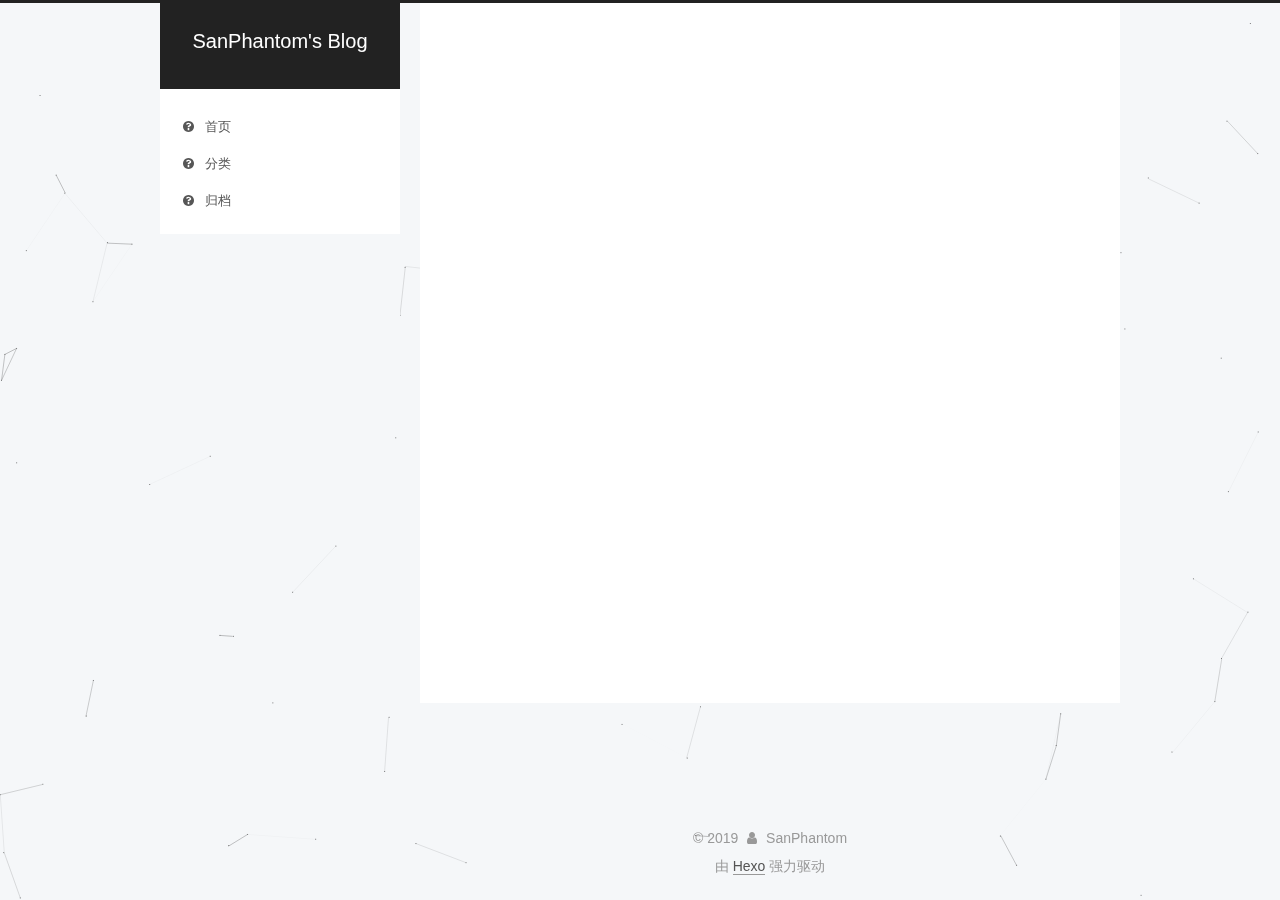
==== archives/index.html @ c60bb4b4 "Site updated: 2019-11-07 14:39:56" ====
<!DOCTYPE html>



  


<html class="theme-next pisces use-motion" lang="zh-Hans">
<head>
  <meta charset="UTF-8"/>
<meta http-equiv="X-UA-Compatible" content="IE=edge" />
<meta name="viewport" content="width=device-width, initial-scale=1, maximum-scale=1"/>
<meta name="theme-color" content="#222">









<meta http-equiv="Cache-Control" content="no-transform" />
<meta http-equiv="Cache-Control" content="no-siteapp" />
















  
  
  <link href="/lib/fancybox/source/jquery.fancybox.css?v=2.1.5" rel="stylesheet" type="text/css" />







<link href="/lib/font-awesome/css/font-awesome.min.css?v=4.6.2" rel="stylesheet" type="text/css" />

<link href="/css/main.css?v=5.1.4" rel="stylesheet" type="text/css" />


  <link rel="apple-touch-icon" sizes="180x180" href="/images/apple-touch-icon-next.png?v=5.1.4">


  <link rel="icon" type="image/png" sizes="32x32" href="/images/favicon-32x32-next.png?v=5.1.4">


  <link rel="icon" type="image/png" sizes="16x16" href="/images/favicon-16x16-next.png?v=5.1.4">


  <link rel="mask-icon" href="/images/logo.svg?v=5.1.4" color="#222">





  <meta name="keywords" content="Hexo, NexT" />










<meta property="og:type" content="website">
<meta property="og:title" content="SanPhantom&#39;s Blog">
<meta property="og:url" content="http:&#x2F;&#x2F;blog.sanphantom.cn&#x2F;archives&#x2F;index.html">
<meta property="og:site_name" content="SanPhantom&#39;s Blog">
<meta property="og:locale" content="zh-Hans">
<meta name="twitter:card" content="summary">



<script type="text/javascript" id="hexo.configurations">
  var NexT = window.NexT || {};
  var CONFIG = {
    root: '/',
    scheme: 'Pisces',
    version: '5.1.4',
    sidebar: {"position":"left","display":"post","offset":12,"b2t":false,"scrollpercent":false,"onmobile":false},
    fancybox: true,
    tabs: true,
    motion: {"enable":true,"async":false,"transition":{"post_block":"fadeIn","post_header":"slideDownIn","post_body":"slideDownIn","coll_header":"slideLeftIn","sidebar":"slideUpIn"}},
    duoshuo: {
      userId: '0',
      author: '博主'
    },
    algolia: {
      applicationID: '',
      apiKey: '',
      indexName: '',
      hits: {"per_page":10},
      labels: {"input_placeholder":"Search for Posts","hits_empty":"We didn't find any results for the search: ${query}","hits_stats":"${hits} results found in ${time} ms"}
    }
  };
</script>



  <link rel="canonical" href="http://blog.sanphantom.cn/archives/"/>





  <title>归档 | SanPhantom's Blog</title>
  








</head>

<body itemscope itemtype="http://schema.org/WebPage" lang="zh-Hans">

  
  
    
  

  <div class="container sidebar-position-left page-archive">
    <div class="headband"></div>

    <header id="header" class="header" itemscope itemtype="http://schema.org/WPHeader">
      <div class="header-inner"><div class="site-brand-wrapper">
  <div class="site-meta ">
    

    <div class="custom-logo-site-title">
      <a href="/"  class="brand" rel="start">
        <span class="logo-line-before"><i></i></span>
        <span class="site-title">SanPhantom's Blog</span>
        <span class="logo-line-after"><i></i></span>
      </a>
    </div>
      
        <p class="site-subtitle"></p>
      
  </div>

  <div class="site-nav-toggle">
    <button>
      <span class="btn-bar"></span>
      <span class="btn-bar"></span>
      <span class="btn-bar"></span>
    </button>
  </div>
</div>

<nav class="site-nav">
  

  
    <ul id="menu" class="menu">
      
        
        <li class="menu-item menu-item-home">
          <a href="/" rel="section">
            
              <i class="menu-item-icon fa fa-fw fa-question-circle"></i> <br />
            
            首页
          </a>
        </li>
      
        
        <li class="menu-item menu-item-categories">
          <a href="/categories/" rel="section">
            
              <i class="menu-item-icon fa fa-fw fa-question-circle"></i> <br />
            
            分类
          </a>
        </li>
      
        
        <li class="menu-item menu-item-archives">
          <a href="/archives/" rel="section">
            
              <i class="menu-item-icon fa fa-fw fa-question-circle"></i> <br />
            
            归档
          </a>
        </li>
      

      
    </ul>
  

  
</nav>



 </div>
    </header>

    <main id="main" class="main">
      <div class="main-inner">
        <div class="content-wrap">
          <div id="content" class="content">
            

  
  
  
  <div class="post-block archive">
    <div id="posts" class="posts-collapse">
      <span class="archive-move-on"></span>

      <span class="archive-page-counter">
        
        
        
          
        
        嗯..! 目前共计 1 篇日志。 继续努力。
      </span>

      

        
        
        

        
          
          <div class="collection-title">
            <h1 class="archive-year" id="archive-year-2019">2019</h1>
          </div>
        
        

        

  <article class="post post-type-normal" itemscope itemtype="http://schema.org/Article">
    <header class="post-header">

      <h2 class="post-title">
        
            <a class="post-title-link" href="/uncategorized/hello-world/" itemprop="url">
              
                <span itemprop="name">Hello World</span>
              
            </a>
        
      </h2>

      <div class="post-meta">
        <time class="post-time" itemprop="dateCreated"
              datetime="2019-11-07T14:22:54+08:00"
              content="2019-11-07" >
          11-07
        </time>
      </div>

    </header>
  </article>



      

    </div>
  </div>
  
  
  

  



          </div>
          


          

        </div>
        
          
  
  <div class="sidebar-toggle">
    <div class="sidebar-toggle-line-wrap">
      <span class="sidebar-toggle-line sidebar-toggle-line-first"></span>
      <span class="sidebar-toggle-line sidebar-toggle-line-middle"></span>
      <span class="sidebar-toggle-line sidebar-toggle-line-last"></span>
    </div>
  </div>

  <aside id="sidebar" class="sidebar">
    
    <div class="sidebar-inner">

      

      

      <section class="site-overview-wrap sidebar-panel sidebar-panel-active">
        <div class="site-overview">
          <div class="site-author motion-element" itemprop="author" itemscope itemtype="http://schema.org/Person">
            
              <p class="site-author-name" itemprop="name">SanPhantom</p>
              <p class="site-description motion-element" itemprop="description"></p>
          </div>

          <nav class="site-state motion-element">

            
              <div class="site-state-item site-state-posts">
              
                <a href="/archives/">
              
                  <span class="site-state-item-count">1</span>
                  <span class="site-state-item-name">日志</span>
                </a>
              </div>
            

            

            

          </nav>

          

          
            <div class="links-of-author motion-element">
                
                  <span class="links-of-author-item">
                    <a href="https://github.com/SanPhantom" target="_blank" title="GitHub">
                      
                        <i class="fa fa-fw fa-github"></i>GitHub</a>
                  </span>
                
            </div>
          

          
          

          
          

          

        </div>
      </section>

      

      

    </div>
  </aside>


        
      </div>
    </main>

    <footer id="footer" class="footer">
      <div class="footer-inner">
        <div class="copyright">&copy; <span itemprop="copyrightYear">2019</span>
  <span class="with-love">
    <i class="fa fa-user"></i>
  </span>
  <span class="author" itemprop="copyrightHolder">SanPhantom</span>

  
</div>


  <div class="powered-by">由 <a class="theme-link" target="_blank" href="https://hexo.io">Hexo</a> 强力驱动</div>








        







        
      </div>
    </footer>

    
      <div class="back-to-top">
        <i class="fa fa-arrow-up"></i>
        
      </div>
    

    

  </div>

  

<script type="text/javascript">
  if (Object.prototype.toString.call(window.Promise) !== '[object Function]') {
    window.Promise = null;
  }
</script>









  


  











  
  
    <script type="text/javascript" src="/lib/jquery/index.js?v=2.1.3"></script>
  

  
  
    <script type="text/javascript" src="/lib/fastclick/lib/fastclick.min.js?v=1.0.6"></script>
  

  
  
    <script type="text/javascript" src="/lib/jquery_lazyload/jquery.lazyload.js?v=1.9.7"></script>
  

  
  
    <script type="text/javascript" src="/lib/velocity/velocity.min.js?v=1.2.1"></script>
  

  
  
    <script type="text/javascript" src="/lib/velocity/velocity.ui.min.js?v=1.2.1"></script>
  

  
  
    <script type="text/javascript" src="/lib/fancybox/source/jquery.fancybox.pack.js?v=2.1.5"></script>
  

  
  
    <script type="text/javascript" src="/lib/canvas-nest/canvas-nest.min.js"></script>
  


  


  <script type="text/javascript" src="/js/src/utils.js?v=5.1.4"></script>

  <script type="text/javascript" src="/js/src/motion.js?v=5.1.4"></script>



  
  


  <script type="text/javascript" src="/js/src/affix.js?v=5.1.4"></script>

  <script type="text/javascript" src="/js/src/schemes/pisces.js?v=5.1.4"></script>



  

  


  <script type="text/javascript" src="/js/src/bootstrap.js?v=5.1.4"></script>



  


  

    
      <script id="dsq-count-scr" src="https://SP.disqus.com/count.js" async></script>
    

    

  




	





  






  
    <script type="text/javascript">
    (function(){
      var appid = 'cyuwxWO4S';
      var conf = 'prod_7a2a822abbf6bfb49efa281434db54b8';
      var width = window.innerWidth || document.documentElement.clientWidth;
      if (width < 960) {
      window.document.write('<script id="changyan_mobile_js" charset="utf-8" type="text/javascript" src="https://changyan.sohu.com/upload/mobile/wap-js/changyan_mobile.js?client_id=' + appid + '&conf=' + conf + '"><\/script>'); } else { var loadJs=function(d,a){var c=document.getElementsByTagName("head")[0]||document.head||document.documentElement;var b=document.createElement("script");b.setAttribute("type","text/javascript");b.setAttribute("charset","UTF-8");b.setAttribute("src",d);if(typeof a==="function"){if(window.attachEvent){b.onreadystatechange=function(){var e=b.readyState;if(e==="loaded"||e==="complete"){b.onreadystatechange=null;a()}}}else{b.onload=a}}c.appendChild(b)};loadJs("https://changyan.sohu.com/upload/changyan.js",function(){
        window.changyan.api.config({appid:appid,conf:conf})});
      }
    })();
    </script>
    <script type="text/javascript" src="https://assets.changyan.sohu.com/upload/plugins/plugins.count.js"></script>
  









  





  

  

  

  
  

  

  

  

</body>
</html>
---- css/main.css ----
/* normalize.css v3.0.2 | MIT License | git.io/normalize */
html {
  font-family: sans-serif; /* 1 */
  -ms-text-size-adjust: 100%; /* 2 */
  -webkit-text-size-adjust: 100%; /* 2 */
}
body {
  margin: 0;
}
article,
aside,
details,
figcaption,
figure,
footer,
header,
hgroup,
main,
menu,
nav,
section,
summary {
  display: block;
}
audio,
canvas,
progress,
video {
  display: inline-block; /* 1 */
  vertical-align: baseline; /* 2 */
}
audio:not([controls]) {
  display: none;
  height: 0;
}
[hidden],
template {
  display: none;
}
a {
  background-color: transparent;
}
a:active,
a:hover {
  outline: 0;
}
abbr[title] {
  border-bottom: 1px dotted;
}
b,
strong {
  font-weight: bold;
}
dfn {
  font-style: italic;
}
h1 {
  font-size: 2em;
  margin: 0.67em 0;
}
mark {
  background: #ff0;
  color: #000;
}
small {
  font-size: 80%;
}
sub,
sup {
  font-size: 75%;
  line-height: 0;
  position: relative;
  vertical-align: baseline;
}
sup {
  top: -0.5em;
}
sub {
  bottom: -0.25em;
}
img {
  border: 0;
}
svg:not(:root) {
  overflow: hidden;
}
figure {
  margin: 1em 40px;
}
hr {
  -moz-box-sizing: content-box;
  box-sizing: content-box;
  height: 0;
}
pre {
  overflow: auto;
}
code,
kbd,
pre,
samp {
  font-family: monospace, monospace;
  font-size: 1em;
}
button,
input,
optgroup,
select,
textarea {
  color: inherit; /* 1 */
  font: inherit; /* 2 */
  margin: 0; /* 3 */
}
button {
  overflow: visible;
}
button,
select {
  text-transform: none;
}
button,
html input[type="button"],
input[type="reset"],
input[type="submit"] {
  -webkit-appearance: button; /* 2 */
  cursor: pointer; /* 3 */
}
button[disabled],
html input[disabled] {
  cursor: default;
}
button::-moz-focus-inner,
input::-moz-focus-inner {
  border: 0;
  padding: 0;
}
input {
  line-height: normal;
}
input[type="checkbox"],
input[type="radio"] {
  box-sizing: border-box; /* 1 */
  padding: 0; /* 2 */
}
input[type="number"]::-webkit-inner-spin-button,
input[type="number"]::-webkit-outer-spin-button {
  height: auto;
}
input[type="search"] {
  -webkit-appearance: textfield; /* 1 */
  -moz-box-sizing: content-box;
  -webkit-box-sizing: content-box; /* 2 */
  box-sizing: content-box;
}
input[type="search"]::-webkit-search-cancel-button,
input[type="search"]::-webkit-search-decoration {
  -webkit-appearance: none;
}
fieldset {
  border: 1px solid #c0c0c0;
  margin: 0 2px;
  padding: 0.35em 0.625em 0.75em;
}
legend {
  border: 0; /* 1 */
  padding: 0; /* 2 */
}
textarea {
  overflow: auto;
}
optgroup {
  font-weight: bold;
}
table {
  border-collapse: collapse;
  border-spacing: 0;
}
td,
th {
  padding: 0;
}
::selection {
  background: #262a30;
  color: #fff;
}
body {
  position: relative;
  font-family: 'Lato', "PingFang SC", "Microsoft YaHei", sans-serif;
  font-size: 14px;
  line-height: 2;
  color: #555;
  background: #f5f7f9;
}
@media (max-width: 767px) {
  body {
    padding-right: 0 !important;
  }
}
@media (min-width: 768px) and (max-width: 991px) {
  body {
    padding-right: 0 !important;
  }
}
@media (min-width: 1600px) {
  body {
    font-size: 16px;
  }
}
h1,
h2,
h3,
h4,
h5,
h6 {
  margin: 0;
  padding: 0;
  font-weight: bold;
  line-height: 1.5;
  font-family: 'Lato', "PingFang SC", "Microsoft YaHei", sans-serif;
}
h2,
h3,
h4,
h5,
h6 {
  margin: 20px 0 15px;
}
h1 {
  font-size: 22px;
}
@media (max-width: 767px) {
  h1 {
    font-size: 18px;
  }
}
h2 {
  font-size: 20px;
}
@media (max-width: 767px) {
  h2 {
    font-size: 16px;
  }
}
h3 {
  font-size: 18px;
}
@media (max-width: 767px) {
  h3 {
    font-size: 14px;
  }
}
h4 {
  font-size: 16px;
}
@media (max-width: 767px) {
  h4 {
    font-size: 12px;
  }
}
h5 {
  font-size: 14px;
}
@media (max-width: 767px) {
  h5 {
    font-size: 10px;
  }
}
h6 {
  font-size: 12px;
}
@media (max-width: 767px) {
  h6 {
    font-size: 8px;
  }
}
p {
  margin: 0 0 20px 0;
}
a {
  color: #555;
  text-decoration: none;
  outline: none;
  border-bottom: 1px solid #999;
  word-wrap: break-word;
}
a:hover {
  color: #222;
  border-bottom-color: #222;
}
blockquote {
  margin: 0;
  padding: 0;
}
img {
  display: block;
  margin: auto;
  max-width: 100%;
  height: auto;
}
hr {
  margin: 40px 0;
  height: 3px;
  border: none;
  background-color: #ddd;
  background-image: repeating-linear-gradient(-45deg, #fff, #fff 4px, transparent 4px, transparent 8px);
}
blockquote {
  padding: 0 15px;
  color: #666;
  border-left: 4px solid #ddd;
}
blockquote cite::before {
  content: "-";
  padding: 0 5px;
}
dt {
  font-weight: 700;
}
dd {
  margin: 0;
  padding: 0;
}
kbd {
  border: 1px solid #ccc;
  border-radius: 0.2em;
  box-shadow: 0.1em 0.1em 0.2em rgba(0,0,0,0.1);
  background-color: #f9f9f9;
  font-family: inherit;
  background-image: -webkit-linear-gradient(top, #eee, #fff, #eee);
  padding: 0.1em 0.3em;
  white-space: nowrap;
}
.text-left {
  text-align: left;
}
.text-center {
  text-align: center;
}
.text-right {
  text-align: right;
}
.text-justify {
  text-align: justify;
}
.text-nowrap {
  white-space: nowrap;
}
.text-lowercase {
  text-transform: lowercase;
}
.text-uppercase {
  text-transform: uppercase;
}
.text-capitalize {
  text-transform: capitalize;
}
.center-block {
  display: block;
  margin-left: auto;
  margin-right: auto;
}
.clearfix:before,
.clearfix:after {
  content: " ";
  display: table;
}
.clearfix:after {
  clear: both;
}
.pullquote {
  width: 45%;
}
.pullquote.left {
  float: left;
  margin-left: 5px;
  margin-right: 10px;
}
.pullquote.right {
  float: right;
  margin-left: 10px;
  margin-right: 5px;
}
.affix.affix.affix {
  position: fixed;
}
.translation {
  margin-top: -20px;
  font-size: 14px;
  color: #999;
}
.scrollbar-measure {
  width: 100px;
  height: 100px;
  overflow: scroll;
  position: absolute;
  top: -9999px;
}
.use-motion .motion-element {
  opacity: 0;
}
table {
  margin: 20px 0;
  width: 100%;
  border-collapse: collapse;
  border-spacing: 0;
  border: 1px solid #ddd;
  font-size: 14px;
  table-layout: fixed;
  word-wrap: break-all;
}
table>tbody>tr:nth-of-type(odd) {
  background-color: #f9f9f9;
}
table>tbody>tr:hover {
  background-color: #f5f5f5;
}
caption,
th,
td {
  padding: 8px;
  text-align: left;
  vertical-align: middle;
  font-weight: normal;
}
th,
td {
  border-bottom: 3px solid #ddd;
  border-right: 1px solid #eee;
}
th {
  padding-bottom: 10px;
  font-weight: 700;
}
td {
  border-bottom-width: 1px;
}
html,
body {
  height: 100%;
}
.container {
  position: relative;
  min-height: 100%;
}
.header-inner {
  margin: 0 auto;
  padding: 100px 0 70px;
  width: 700px;
}
@media (min-width: 1600px) {
  .container .header-inner {
    width: 900px;
  }
}
.main {
  padding-bottom: 150px;
}
.main-inner {
  margin: 0 auto;
  width: 700px;
}
@media (min-width: 1600px) {
  .container .main-inner {
    width: 900px;
  }
}
.footer {
  position: absolute;
  left: 0;
  bottom: 0;
  width: 100%;
  min-height: 50px;
}
.footer-inner {
  box-sizing: border-box;
  margin: 20px auto;
  width: 700px;
}
@media (min-width: 1600px) {
  .container .footer-inner {
    width: 900px;
  }
}
pre,
.highlight {
  overflow: auto;
  margin: 20px 0;
  padding: 0;
  font-size: 13px;
  color: #4d4d4c;
  background: #f7f7f7;
  line-height: 1.6;
}
pre,
code {
  font-family: consolas, Menlo, "PingFang SC", "Microsoft YaHei", monospace;
}
code {
  padding: 2px 4px;
  word-wrap: break-word;
  color: #555;
  background: #eee;
  border-radius: 3px;
  font-size: 13px;
}
pre {
  padding: 10px;
}
pre code {
  padding: 0;
  color: #4d4d4c;
  background: none;
  text-shadow: none;
}
.highlight {
  border-radius: 1px;
}
.highlight pre {
  border: none;
  margin: 0;
  padding: 10px 0;
}
.highlight table {
  margin: 0;
  width: auto;
  border: none;
}
.highlight td {
  border: none;
  padding: 0;
}
.highlight figcaption {
  font-size: 1em;
  color: #4d4d4c;
  line-height: 1em;
  margin-bottom: 1em;
}
.highlight figcaption:before,
.highlight figcaption:after {
  content: " ";
  display: table;
}
.highlight figcaption:after {
  clear: both;
}
.highlight figcaption a {
  float: right;
  color: #4d4d4c;
}
.highlight figcaption a:hover {
  border-bottom-color: #4d4d4c;
}
.highlight .gutter pre {
  padding-left: 10px;
  padding-right: 10px;
  color: #869194;
  text-align: right;
  background-color: #eff2f3;
}
.highlight .code pre {
  width: 100%;
  padding-left: 10px;
  padding-right: 10px;
  background-color: #f7f7f7;
}
.highlight .line {
  height: 20px;
}
.gutter {
  -webkit-user-select: none;
  -moz-user-select: none;
  -ms-user-select: none;
  user-select: none;
}
.gist table {
  width: auto;
}
.gist table td {
  border: none;
}
pre .deletion {
  background: #fdd;
}
pre .addition {
  background: #dfd;
}
pre .meta {
  color: #8959a8;
}
pre .comment {
  color: #8e908c;
}
pre .variable,
pre .attribute,
pre .tag,
pre .regexp,
pre .ruby .constant,
pre .xml .tag .title,
pre .xml .pi,
pre .xml .doctype,
pre .html .doctype,
pre .css .id,
pre .css .class,
pre .css .pseudo {
  color: #c82829;
}
pre .number,
pre .preprocessor,
pre .built_in,
pre .literal,
pre .params,
pre .constant,
pre .command {
  color: #f5871f;
}
pre .ruby .class .title,
pre .css .rules .attribute,
pre .string,
pre .value,
pre .inheritance,
pre .header,
pre .ruby .symbol,
pre .xml .cdata,
pre .special,
pre .number,
pre .formula {
  color: #718c00;
}
pre .title,
pre .css .hexcolor {
  color: #3e999f;
}
pre .function,
pre .python .decorator,
pre .python .title,
pre .ruby .function .title,
pre .ruby .title .keyword,
pre .perl .sub,
pre .javascript .title,
pre .coffeescript .title {
  color: #4271ae;
}
pre .keyword,
pre .javascript .function {
  color: #8959a8;
}
.full-image.full-image.full-image.full-image {
  border: none;
  max-width: 100%;
  width: auto;
  margin: 20px auto 25px;
}
@media (min-width: 992px) {
  .full-image.full-image.full-image.full-image {
    max-width: none;
    width: 118%;
    margin: 0 -9%;
  }
}
.blockquote-center,
.page-home .post-type-quote blockquote,
.page-post-detail .post-type-quote blockquote {
  position: relative;
  margin: 40px 0;
  padding: 0;
  border-left: none;
  text-align: center;
}
.blockquote-center::before,
.page-home .post-type-quote blockquote::before,
.page-post-detail .post-type-quote blockquote::before,
.blockquote-center::after,
.page-home .post-type-quote blockquote::after,
.page-post-detail .post-type-quote blockquote::after {
  position: absolute;
  content: ' ';
  display: block;
  width: 100%;
  height: 24px;
  opacity: 0.2;
  background-repeat: no-repeat;
  background-position: 0 -6px;
  background-size: 22px 22px;
}
.blockquote-center::before,
.page-home .post-type-quote blockquote::before,
.page-post-detail .post-type-quote blockquote::before {
  top: -20px;
  background-image: url("../images/quote-l.svg");
  border-top: 1px solid #ccc;
}
.blockquote-center::after,
.page-home .post-type-quote blockquote::after,
.page-post-detail .post-type-quote blockquote::after {
  bottom: -20px;
  background-image: url("../images/quote-r.svg");
  border-bottom: 1px solid #ccc;
  background-position: 100% 8px;
}
.blockquote-center p,
.page-home .post-type-quote blockquote p,
.page-post-detail .post-type-quote blockquote p,
.blockquote-center div,
.page-home .post-type-quote blockquote div,
.page-post-detail .post-type-quote blockquote div {
  text-align: center;
}
.post .post-body .group-picture img {
  box-sizing: border-box;
  padding: 0 3px;
  border: none;
}
.post .group-picture-row {
  overflow: hidden;
  margin-top: 6px;
}
.post .group-picture-row:first-child {
  margin-top: 0;
}
.post .group-picture-column {
  float: left;
}
.page-post-detail .post-body .group-picture-column {
  float: none;
  margin-top: 10px;
  width: auto !important;
}
.page-post-detail .post-body .group-picture-column img {
  margin: 0 auto;
}
.page-archive .group-picture-container {
  overflow: hidden;
}
.page-archive .group-picture-row {
  float: left;
}
.page-archive .group-picture-row:first-child {
  margin-top: 6px;
}
.page-archive .group-picture-column {
  max-width: 150px;
  max-height: 150px;
}
.post-body .note {
  position: relative;
  padding: 15px;
  margin-bottom: 20px;
  border: 1px solid #eee;
  border-left-width: 5px;
  border-radius: 3px;
}
.post-body .note h2,
.post-body .note h3,
.post-body .note h4,
.post-body .note h5,
.post-body .note h6 {
  margin-top: 0;
  margin-bottom: 0;
  border-bottom: initial;
  padding-top: 0 !important;
}
.post-body .note p:first-child,
.post-body .note ul:first-child,
.post-body .note ol:first-child,
.post-body .note table:first-child,
.post-body .note pre:first-child,
.post-body .note blockquote:first-child {
  margin-top: 0;
}
.post-body .note p:last-child,
.post-body .note ul:last-child,
.post-body .note ol:last-child,
.post-body .note table:last-child,
.post-body .note pre:last-child,
.post-body .note blockquote:last-child {
  margin-bottom: 0;
}
.post-body .note.default {
  border-left-color: #777;
}
.post-body .note.default h2,
.post-body .note.default h3,
.post-body .note.default h4,
.post-body .note.default h5,
.post-body .note.default h6 {
  color: #777;
}
.post-body .note.primary {
  border-left-color: #6f42c1;
}
.post-body .note.primary h2,
.post-body .note.primary h3,
.post-body .note.primary h4,
.post-body .note.primary h5,
.post-body .note.primary h6 {
  color: #6f42c1;
}
.post-body .note.info {
  border-left-color: #428bca;
}
.post-body .note.info h2,
.post-body .note.info h3,
.post-body .note.info h4,
.post-body .note.info h5,
.post-body .note.info h6 {
  color: #428bca;
}
.post-body .note.success {
  border-left-color: #5cb85c;
}
.post-body .note.success h2,
.post-body .note.success h3,
.post-body .note.success h4,
.post-body .note.success h5,
.post-body .note.success h6 {
  color: #5cb85c;
}
.post-body .note.warning {
  border-left-color: #f0ad4e;
}
.post-body .note.warning h2,
.post-body .note.warning h3,
.post-body .note.warning h4,
.post-body .note.warning h5,
.post-body .note.warning h6 {
  color: #f0ad4e;
}
.post-body .note.danger {
  border-left-color: #d9534f;
}
.post-body .note.danger h2,
.post-body .note.danger h3,
.post-body .note.danger h4,
.post-body .note.danger h5,
.post-body .note.danger h6 {
  color: #d9534f;
}
.post-body .label {
  display: inline;
  padding: 0 2px;
  white-space: nowrap;
}
.post-body .label.default {
  background-color: #f0f0f0;
}
.post-body .label.primary {
  background-color: #efe6f7;
}
.post-body .label.info {
  background-color: #e5f2f8;
}
.post-body .label.success {
  background-color: #e7f4e9;
}
.post-body .label.warning {
  background-color: #fcf6e1;
}
.post-body .label.danger {
  background-color: #fae8eb;
}
.post-body .tabs {
  position: relative;
  display: block;
  margin-bottom: 20px;
  padding-top: 10px;
}
.post-body .tabs ul.nav-tabs {
  margin: 0;
  padding: 0;
  display: flex;
  margin-bottom: -1px;
}
@media (max-width: 413px) {
  .post-body .tabs ul.nav-tabs {
    display: block;
    margin-bottom: 5px;
  }
}
.post-body .tabs ul.nav-tabs li.tab {
  list-style-type: none !important;
  margin: 0 0.25em 0 0;
  border-top: 3px solid transparent;
  border-left: 1px solid transparent;
  border-right: 1px solid transparent;
}
@media (max-width: 413px) {
  .post-body .tabs ul.nav-tabs li.tab {
    margin: initial;
    border-top: 1px solid transparent;
    border-left: 3px solid transparent;
    border-right: 1px solid transparent;
    border-bottom: 1px solid transparent;
  }
}
.post-body .tabs ul.nav-tabs li.tab a {
  outline: 0;
  border-bottom: initial;
  display: block;
  line-height: 1.8em;
  padding: 0.25em 0.75em;
  transition-duration: 0.2s;
  transition-timing-function: ease-out;
  transition-delay: 0s;
}
.post-body .tabs ul.nav-tabs li.tab a i {
  width: 1.285714285714286em;
}
.post-body .tabs ul.nav-tabs li.tab.active {
  border-top: 3px solid #fc6423;
  border-left: 1px solid #ddd;
  border-right: 1px solid #ddd;
  background-color: #fff;
}
@media (max-width: 413px) {
  .post-body .tabs ul.nav-tabs li.tab.active {
    border-top: 1px solid #ddd;
    border-left: 3px solid #fc6423;
    border-right: 1px solid #ddd;
    border-bottom: 1px solid #ddd;
  }
}
.post-body .tabs ul.nav-tabs li.tab.active a {
  cursor: default;
  color: #555;
}
.post-body .tabs .tab-content {
  background-color: #fff;
}
.post-body .tabs .tab-content .tab-pane {
  border: 1px solid #ddd;
  padding: 20px 20px 0 20px;
}
.post-body .tabs .tab-content .tab-pane:not(.active) {
  display: none !important;
}
.post-body .tabs .tab-content .tab-pane.active {
  display: block !important;
}
.btn {
  display: inline-block;
  padding: 0 20px;
  font-size: 14px;
  color: #555;
  background: #fff;
  border: 2px solid #555;
  text-decoration: none;
  border-radius: 2px;
  transition-property: background-color;
  transition-duration: 0.2s;
  transition-timing-function: ease-in-out;
  transition-delay: 0s;
  line-height: 2;
}
.btn:hover {
  border-color: #222;
  color: #fff;
  background: #222;
}
.btn +.btn {
  margin: 0 0 8px 8px;
}
.btn .fa-fw {
  width: 1.285714285714286em;
  text-align: left;
}
.btn-bar {
  display: block;
  width: 22px;
  height: 2px;
  background: #555;
  border-radius: 1px;
}
.btn-bar+.btn-bar {
  margin-top: 4px;
}
.pagination {
  margin: 120px 0 40px;
  text-align: center;
  border-top: 1px solid #eee;
}
.page-number-basic,
.pagination .prev,
.pagination .next,
.pagination .page-number,
.pagination .space {
  display: inline-block;
  position: relative;
  top: -1px;
  margin: 0 10px;
  padding: 0 11px;
}
@media (max-width: 767px) {
  .page-number-basic,
  .pagination .prev,
  .pagination .next,
  .pagination .page-number,
  .pagination .space {
    margin: 0 5px;
  }
}
.pagination .prev,
.pagination .next,
.pagination .page-number {
  border-bottom: 0;
  border-top: 1px solid #eee;
  transition-property: border-color;
  transition-duration: 0.2s;
  transition-timing-function: ease-in-out;
  transition-delay: 0s;
}
.pagination .prev:hover,
.pagination .next:hover,
.pagination .page-number:hover {
  border-top-color: #222;
}
.pagination .space {
  padding: 0;
  margin: 0;
}
.pagination .prev {
  margin-left: 0;
}
.pagination .next {
  margin-right: 0;
}
.pagination .page-number.current {
  color: #fff;
  background: #ccc;
  border-top-color: #ccc;
}
@media (max-width: 767px) {
  .pagination {
    border-top: none;
  }
  .pagination .prev,
  .pagination .next,
  .pagination .page-number {
    margin-bottom: 10px;
    border-top: 0;
    border-bottom: 1px solid #eee;
    padding: 0 10px;
  }
  .pagination .prev:hover,
  .pagination .next:hover,
  .pagination .page-number:hover {
    border-bottom-color: #222;
  }
}
.comments {
  margin: 60px 20px 0;
}
.tag-cloud {
  text-align: center;
}
.tag-cloud a {
  display: inline-block;
  margin: 10px;
}
.back-to-top {
  box-sizing: border-box;
  position: fixed;
  bottom: -100px;
  right: 30px;
  z-index: 1050;
  padding: 0 6px;
  width: 24px;
  background: #222;
  font-size: 12px;
  opacity: 0.6;
  color: #fff;
  cursor: pointer;
  text-align: center;
  -webkit-transform: translateZ(0);
  transition-property: bottom;
  transition-duration: 0.2s;
  transition-timing-function: ease-in-out;
  transition-delay: 0s;
}
@media (min-width: 768px) and (max-width: 991px) {
  .back-to-top {
    display: none !important;
  }
}
@media (max-width: 767px) {
  .back-to-top {
    display: none !important;
  }
}
.back-to-top.back-to-top-on {
  bottom: 30px;
}
.header {
  background: transparent;
}
.header-inner {
  position: relative;
}
.headband {
  height: 3px;
  background: #222;
}
.site-meta {
  margin: 0;
  text-align: center;
}
@media (max-width: 767px) {
  .site-meta {
    text-align: center;
  }
}
.brand {
  position: relative;
  display: inline-block;
  padding: 0 40px;
  color: #fff;
  background: #222;
  border-bottom: none;
}
.brand:hover {
  color: #fff;
}
.logo {
  display: inline-block;
  margin-right: 5px;
  line-height: 36px;
  vertical-align: top;
}
.site-title {
  display: inline-block;
  vertical-align: top;
  line-height: 36px;
  font-size: 20px;
  font-weight: normal;
  font-family: 'Lato', "PingFang SC", "Microsoft YaHei", sans-serif;
}
.site-subtitle {
  margin-top: 10px;
  font-size: 13px;
  color: #ddd;
}
.use-motion .brand {
  opacity: 0;
}
.use-motion .logo,
.use-motion .site-title,
.use-motion .site-subtitle {
  opacity: 0;
  position: relative;
  top: -10px;
}
.site-nav-toggle {
  display: none;
  position: absolute;
  top: 10px;
  left: 10px;
}
@media (max-width: 767px) {
  .site-nav-toggle {
    display: block;
  }
}
.site-nav-toggle button {
  margin-top: 2px;
  padding: 9px 10px;
  background: transparent;
  border: none;
}
@media (max-width: 767px) {
  .site-nav {
    display: none;
    margin: 0 -10px;
    padding: 0 10px;
    clear: both;
    border-top: 1px solid #ddd;
  }
}
@media (min-width: 768px) and (max-width: 991px) {
  .site-nav {
    display: block !important;
  }
}
@media (min-width: 992px) {
  .site-nav {
    display: block !important;
  }
}
.menu {
  margin-top: 20px;
  padding-left: 0;
  text-align: center;
}
.menu .menu-item {
  display: inline-block;
  margin: 0 10px;
  list-style: none;
}
@media screen and (max-width: 767px) {
  .menu .menu-item {
    margin-top: 10px;
  }
}
.menu .menu-item a {
  display: block;
  font-size: 13px;
  line-height: inherit;
  border-bottom: 1px solid transparent;
  transition-property: border-color;
  transition-duration: 0.2s;
  transition-timing-function: ease-in-out;
  transition-delay: 0s;
}
.menu .menu-item a:hover,
.menu-item-active a {
  border-bottom-color: #222;
}
.menu .menu-item .fa {
  margin-right: 5px;
}
.use-motion .menu-item {
  opacity: 0;
}
.post-body {
  font-family: 'Lato', "PingFang SC", "Microsoft YaHei", sans-serif;
}
@media (max-width: 767px) {
  .post-body {
    word-break: break-word;
  }
}
.post-body .fancybox img {
  display: block !important;
  margin: 0 auto;
  cursor: pointer;
  cursor: zoom-in;
  cursor: -webkit-zoom-in;
}
.post-body .image-caption,
.post-body .figure .caption {
  margin: -20px auto 15px;
  text-align: center;
  font-size: 14px;
  color: #999;
  font-weight: bold;
  line-height: 1;
}
.post-sticky-flag {
  display: inline-block;
  font-size: 16px;
  -ms-transform: rotate(30deg);
  -webkit-transform: rotate(30deg);
  -moz-transform: rotate(30deg);
  -ms-transform: rotate(30deg);
  -o-transform: rotate(30deg);
  transform: rotate(30deg);
}
.use-motion .post-block,
.use-motion .pagination,
.use-motion .comments {
  opacity: 0;
}
.use-motion .post-header {
  opacity: 0;
}
.use-motion .post-body {
  opacity: 0;
}
.use-motion .collection-title {
  opacity: 0;
}
.posts-expand {
  padding-top: 40px;
}
@media (max-width: 767px) {
  .posts-expand {
    margin: 0 20px;
  }
  .post-body pre .gutter pre {
    padding-right: 10px;
  }
  .post-body .highlight {
    margin-left: 0px;
    margin-right: 0px;
    padding: 0;
  }
  .post-body .highlight .gutter pre {
    padding-right: 10px;
  }
}
@media (min-width: 992px) {
  .posts-expand .post-body {
    text-align: justify;
  }
}
.posts-expand .post-body h2,
.posts-expand .post-body h3,
.posts-expand .post-body h4,
.posts-expand .post-body h5,
.posts-expand .post-body h6 {
  padding-top: 10px;
}
.posts-expand .post-body h2 .header-anchor,
.posts-expand .post-body h3 .header-anchor,
.posts-expand .post-body h4 .header-anchor,
.posts-expand .post-body h5 .header-anchor,
.posts-expand .post-body h6 .header-anchor {
  float: right;
  margin-left: 10px;
  color: #ccc;
  border-bottom-style: none;
  visibility: hidden;
}
.posts-expand .post-body h2 .header-anchor:hover,
.posts-expand .post-body h3 .header-anchor:hover,
.posts-expand .post-body h4 .header-anchor:hover,
.posts-expand .post-body h5 .header-anchor:hover,
.posts-expand .post-body h6 .header-anchor:hover {
  color: inherit;
}
.posts-expand .post-body h2:hover .header-anchor,
.posts-expand .post-body h3:hover .header-anchor,
.posts-expand .post-body h4:hover .header-anchor,
.posts-expand .post-body h5:hover .header-anchor,
.posts-expand .post-body h6:hover .header-anchor {
  visibility: visible;
}
.posts-expand .post-body ul li {
  list-style: circle;
}
.posts-expand .post-body img {
  box-sizing: border-box;
  margin: auto;
  padding: 3px;
  border: 1px solid #ddd;
}
.posts-expand .post-body .fancybox img {
  margin: 0 auto 25px;
}
@media (max-width: 767px) {
  .posts-collapse {
    margin: 0 20px;
  }
  .posts-collapse .post-title,
  .posts-collapse .post-meta {
    display: block;
    width: auto;
    text-align: left;
  }
}
.posts-collapse {
  position: relative;
  z-index: 1010;
  margin-left: 55px;
}
.posts-collapse::after {
  content: " ";
  position: absolute;
  top: 20px;
  left: 0;
  margin-left: -2px;
  width: 4px;
  height: 100%;
  background: #f5f5f5;
  z-index: -1;
}
@media (max-width: 767px) {
  .posts-collapse {
    margin: 0 20px;
  }
}
.posts-collapse .collection-title {
  position: relative;
  margin: 60px 0;
}
.posts-collapse .collection-title h1,
.posts-collapse .collection-title h2 {
  margin-left: 20px;
}
.posts-collapse .collection-title small {
  color: #bbb;
  margin-left: 5px;
}
.posts-collapse .collection-title::before {
  content: " ";
  position: absolute;
  left: 0;
  top: 50%;
  margin-left: -4px;
  margin-top: -4px;
  width: 8px;
  height: 8px;
  background: #bbb;
  border-radius: 50%;
}
.posts-collapse .post {
  margin: 30px 0;
}
.posts-collapse .post-header {
  position: relative;
  transition-duration: 0.2s;
  transition-timing-function: ease-in-out;
  transition-delay: 0s;
  transition-property: border;
  border-bottom: 1px dashed #ccc;
}
.posts-collapse .post-header::before {
  content: " ";
  position: absolute;
  left: 0;
  top: 12px;
  width: 6px;
  height: 6px;
  margin-left: -4px;
  background: #bbb;
  border-radius: 50%;
  border: 1px solid #fff;
  transition-duration: 0.2s;
  transition-timing-function: ease-in-out;
  transition-delay: 0s;
  transition-property: background;
}
.posts-collapse .post-header:hover {
  border-bottom-color: #666;
}
.posts-collapse .post-header:hover::before {
  background: #222;
}
.posts-collapse .post-meta {
  position: absolute;
  font-size: 12px;
  left: 20px;
  top: 5px;
}
.posts-collapse .post-comments-count {
  display: none;
}
.posts-collapse .post-title {
  margin-left: 60px;
  font-size: 16px;
  font-weight: normal;
  line-height: inherit;
}
.posts-collapse .post-title::after {
  margin-left: 3px;
  opacity: 0.6;
}
.posts-collapse .post-title a {
  color: #666;
  border-bottom: none;
}
.page-home .post-type-quote .post-header,
.page-post-detail .post-type-quote .post-header,
.page-home .post-type-quote .post-tags,
.page-post-detail .post-type-quote .post-tags {
  display: none;
}
.posts-expand .post-title {
  text-align: center;
  word-break: break-word;
  font-weight: 400;
}
.posts-expand .post-title-link {
  display: inline-block;
  position: relative;
  color: #555;
  border-bottom: none;
  line-height: 1.2;
  vertical-align: top;
}
.posts-expand .post-title-link::before {
  content: "";
  position: absolute;
  width: 100%;
  height: 2px;
  bottom: 0;
  left: 0;
  background-color: #000;
  visibility: hidden;
  -webkit-transform: scaleX(0);
  -moz-transform: scaleX(0);
  -ms-transform: scaleX(0);
  -o-transform: scaleX(0);
  transform: scaleX(0);
  transition-duration: 0.2s;
  transition-timing-function: ease-in-out;
  transition-delay: 0s;
}
.posts-expand .post-title-link:hover::before {
  visibility: visible;
  -webkit-transform: scaleX(1);
  -moz-transform: scaleX(1);
  -ms-transform: scaleX(1);
  -o-transform: scaleX(1);
  transform: scaleX(1);
}
.posts-expand .post-title-link .fa {
  font-size: 16px;
}
.posts-expand .post-meta {
  margin: 3px 0 60px 0;
  color: #999;
  font-family: 'Lato', "PingFang SC", "Microsoft YaHei", sans-serif;
  font-size: 12px;
  text-align: center;
}
.posts-expand .post-meta .post-category-list {
  display: inline-block;
  margin: 0;
  padding: 3px;
}
.posts-expand .post-meta .post-category-list-link {
  color: #999;
}
.posts-expand .post-meta .post-description {
  font-size: 14px;
  margin-top: 2px;
}
.post-meta-divider {
  margin: 0 0.5em;
}
.post-meta-item-icon {
  margin-right: 3px;
}
@media (min-width: 768px) and (max-width: 991px) {
  .post-meta-item-icon {
    display: inline-block;
  }
}
@media (max-width: 767px) {
  .post-meta-item-icon {
    display: inline-block;
  }
}
@media (min-width: 768px) and (max-width: 991px) {
  .post-meta-item-text {
    display: none;
  }
}
@media (max-width: 767px) {
  .post-meta-item-text {
    display: none;
  }
}
@media (max-width: 767px) {
  .posts-expand .post-comments-count {
    display: none;
  }
}
.post-button {
  margin-top: 40px;
}
.posts-expand .post-tags {
  margin-top: 40px;
  text-align: center;
}
.posts-expand .post-tags a {
  display: inline-block;
  margin-right: 10px;
  font-size: 13px;
}
.post-nav {
  display: table;
  margin-top: 15px;
  width: 100%;
  border-top: 1px solid #eee;
}
.post-nav-divider {
  display: table-cell;
  width: 10%;
}
.post-nav-item {
  display: table-cell;
  padding: 10px 0 0 0;
  width: 45%;
  vertical-align: top;
}
.post-nav-item a {
  position: relative;
  display: block;
  line-height: 25px;
  font-size: 14px;
  color: #555;
  border-bottom: none;
}
.post-nav-item a:hover {
  color: #222;
  border-bottom: none;
}
.post-nav-item a:active {
  top: 2px;
}
.post-nav-item .fa {
  position: absolute;
  top: 8px;
  left: 0;
  font-size: 12px;
}
.post-nav-next a {
  padding-left: 15px;
}
.post-nav-prev {
  text-align: right;
}
.post-nav-prev a {
  padding-right: 15px;
}
.post-nav-prev .fa {
  right: 0;
  left: auto;
}
.posts-expand .post-eof {
  display: block;
  margin: 80px auto 60px;
  width: 8%;
  height: 1px;
  background: #ccc;
  text-align: center;
}
.post:last-child .post-eof.post-eof.post-eof {
  display: none;
}
.post-gallery {
  display: table;
  table-layout: fixed;
  width: 100%;
  border-collapse: separate;
}
.post-gallery-row {
  display: table-row;
}
.post-gallery .post-gallery-img {
  display: table-cell;
  text-align: center;
  vertical-align: middle;
  border: none;
}
.post-gallery .post-gallery-img img {
  max-width: 100%;
  max-height: 100%;
  border: none;
}
.fancybox-close,
.fancybox-close:hover {
  border: none;
}
.rtl.post-body p,
.rtl.post-body a,
.rtl.post-body h1,
.rtl.post-body h2,
.rtl.post-body h3,
.rtl.post-body h4,
.rtl.post-body h5,
.rtl.post-body h6,
.rtl.post-body li,
.rtl.post-body ul,
.rtl.post-body ol {
  direction: rtl;
  font-family: UKIJ Ekran;
}
.rtl.post-title {
  font-family: UKIJ Ekran;
}
.sidebar {
  position: fixed;
  right: 0;
  top: 0;
  bottom: 0;
  width: 0;
  z-index: 1040;
  box-shadow: inset 0 2px 6px #000;
  background: #222;
  -webkit-transform: translateZ(0);
}
.sidebar a {
  color: #999;
  border-bottom-color: #555;
}
.sidebar a:hover {
  color: #eee;
}
@media (min-width: 768px) and (max-width: 991px) {
  .sidebar {
    display: none !important;
  }
}
@media (max-width: 767px) {
  .sidebar {
    display: none !important;
  }
}
.sidebar-inner {
  position: relative;
  padding: 20px 10px;
  color: #999;
  text-align: center;
}
.site-overview-wrap {
  overflow: hidden;
}
.site-overview {
  overflow-y: auto;
  overflow-x: hidden;
}
.sidebar-toggle {
  position: fixed;
  right: 30px;
  bottom: 45px;
  width: 14px;
  height: 14px;
  padding: 5px;
  background: #222;
  line-height: 0;
  z-index: 1050;
  cursor: pointer;
  -webkit-transform: translateZ(0);
}
@media (min-width: 768px) and (max-width: 991px) {
  .sidebar-toggle {
    display: none !important;
  }
}
@media (max-width: 767px) {
  .sidebar-toggle {
    display: none !important;
  }
}
.sidebar-toggle-line {
  position: relative;
  display: inline-block;
  vertical-align: top;
  height: 2px;
  width: 100%;
  background: #fff;
  margin-top: 3px;
}
.sidebar-toggle-line:first-child {
  margin-top: 0;
}
.site-author-image {
  display: block;
  margin: 0 auto;
  padding: 2px;
  max-width: 120px;
  height: auto;
  border: 1px solid #eee;
}
.site-author-name {
  margin: 0;
  text-align: center;
  color: #222;
  font-weight: 600;
}
.site-description {
  margin-top: 0;
  text-align: center;
  font-size: 13px;
  color: #999;
}
.site-state {
  overflow: hidden;
  line-height: 1.4;
  white-space: nowrap;
  text-align: center;
}
.site-state-item {
  display: inline-block;
  padding: 0 15px;
  border-left: 1px solid #eee;
}
.site-state-item:first-child {
  border-left: none;
}
.site-state-item a {
  border-bottom: none;
}
.site-state-item-count {
  display: block;
  text-align: center;
  color: inherit;
  font-weight: 600;
  font-size: 16px;
}
.site-state-item-name {
  font-size: 13px;
  color: #999;
}
.feed-link {
  margin-top: 20px;
}
.feed-link a {
  display: inline-block;
  padding: 0 15px;
  color: #fc6423;
  border: 1px solid #fc6423;
  border-radius: 4px;
}
.feed-link a i {
  color: #fc6423;
  font-size: 14px;
}
.feed-link a:hover {
  color: #fff;
  background: #fc6423;
}
.feed-link a:hover i {
  color: #fff;
}
.links-of-author {
  margin-top: 20px;
}
.links-of-author a {
  display: inline-block;
  vertical-align: middle;
  margin-right: 10px;
  margin-bottom: 10px;
  border-bottom-color: #555;
  font-size: 13px;
}
.links-of-author a:before {
  display: inline-block;
  vertical-align: middle;
  margin-right: 3px;
  content: " ";
  width: 4px;
  height: 4px;
  border-radius: 50%;
  background: #ff05c8;
}
.links-of-blogroll {
  font-size: 13px;
}
.links-of-blogroll-title {
  margin-top: 20px;
  font-size: 14px;
  font-weight: 600;
}
.links-of-blogroll-list {
  margin: 0;
  padding: 0;
  list-style: none;
}
.links-of-blogroll-item {
  padding: 2px 10px;
}
.links-of-blogroll-item a {
  max-width: 280px;
  box-sizing: border-box;
  display: inline-block;
  overflow: hidden;
  white-space: nowrap;
  text-overflow: ellipsis;
}
.sidebar-nav {
  margin: 0 0 20px;
  padding-left: 0;
}
.sidebar-nav li {
  display: inline-block;
  cursor: pointer;
  border-bottom: 1px solid transparent;
  font-size: 14px;
  color: #555;
}
.sidebar-nav li:hover {
  color: #fc6423;
}
.page-post-detail .sidebar-nav-toc {
  padding: 0 5px;
}
.page-post-detail .sidebar-nav-overview {
  margin-left: 10px;
}
.sidebar-nav .sidebar-nav-active {
  color: #fc6423;
  border-bottom-color: #fc6423;
}
.sidebar-nav .sidebar-nav-active:hover {
  color: #fc6423;
}
.sidebar-panel {
  display: none;
}
.sidebar-panel-active {
  display: block;
}
.post-toc-empty {
  font-size: 14px;
  color: #666;
}
.post-toc-wrap {
  overflow: hidden;
}
.post-toc {
  overflow: auto;
}
.post-toc ol {
  margin: 0;
  padding: 0 2px 5px 10px;
  text-align: left;
  list-style: none;
  font-size: 14px;
}
.post-toc ol > ol {
  padding-left: 0;
}
.post-toc ol a {
  transition-duration: 0.2s;
  transition-timing-function: ease-in-out;
  transition-delay: 0s;
  transition-property: all;
  color: #666;
  border-bottom-color: #ccc;
}
.post-toc ol a:hover {
  color: #000;
  border-bottom-color: #000;
}
.post-toc .nav-item {
  overflow: hidden;
  text-overflow: ellipsis;
  text-align: justify;
  white-space: nowrap;
  line-height: 1.8;
}
.post-toc .nav .nav-child {
  display: none;
}
.post-toc .nav .active > .nav-child {
  display: block;
}
.post-toc .nav .active-current > .nav-child {
  display: block;
}
.post-toc .nav .active-current > .nav-child > .nav-item {
  display: block;
}
.post-toc .nav .active > a {
  color: #fc6423;
  border-bottom-color: #fc6423;
}
.post-toc .nav .active-current > a {
  color: #fc6423;
}
.post-toc .nav .active-current > a:hover {
  color: #fc6423;
}
.footer {
  font-size: 14px;
  color: #999;
}
.footer img {
  border: none;
}
.footer-inner {
  text-align: center;
}
.with-love {
  display: inline-block;
  margin: 0 5px;
}
.powered-by,
.theme-info {
  display: inline-block;
}
.cc-license {
  margin-top: 10px;
  text-align: center;
}
.cc-license .cc-opacity {
  opacity: 0.7;
  border-bottom: none;
}
.cc-license .cc-opacity:hover {
  opacity: 0.9;
}
.cc-license img {
  display: inline-block;
}
.theme-next #ds-thread #ds-reset {
  color: #555;
}
.theme-next #ds-thread #ds-reset .ds-replybox {
  margin-bottom: 30px;
}
.theme-next #ds-thread #ds-reset .ds-replybox .ds-avatar,
.theme-next #ds-reset .ds-avatar img {
  box-shadow: none;
}
.theme-next #ds-thread #ds-reset .ds-textarea-wrapper {
  border-color: #c7d4e1;
  background: none;
  border-top-right-radius: 3px;
  border-top-left-radius: 3px;
}
.theme-next #ds-thread #ds-reset .ds-textarea-wrapper textarea {
  height: 60px;
}
.theme-next #ds-reset .ds-rounded-top {
  border-radius: 0;
}
.theme-next #ds-thread #ds-reset .ds-post-toolbar {
  box-sizing: border-box;
  border: 1px solid #c7d4e1;
  background: #f6f8fa;
}
.theme-next #ds-thread #ds-reset .ds-post-options {
  height: 40px;
  border: none;
  background: none;
}
.theme-next #ds-thread #ds-reset .ds-toolbar-buttons {
  top: 11px;
}
.theme-next #ds-thread #ds-reset .ds-sync {
  top: 5px;
}
.theme-next #ds-thread #ds-reset .ds-post-button {
  top: 4px;
  right: 5px;
  width: 90px;
  height: 30px;
  border: 1px solid #c5ced7;
  border-radius: 3px;
  background-image: linear-gradient(#fbfbfc, #f5f7f9);
  color: #60676d;
}
.theme-next #ds-thread #ds-reset .ds-post-button:hover {
  background-position: 0 -30px;
  color: #60676d;
}
.theme-next #ds-thread #ds-reset .ds-comments-info {
  padding: 10px 0;
}
.theme-next #ds-thread #ds-reset .ds-sort {
  display: none;
}
.theme-next #ds-thread #ds-reset li.ds-tab a.ds-current {
  border: none;
  background: #f6f8fa;
  color: #60676d;
}
.theme-next #ds-thread #ds-reset li.ds-tab a.ds-current:hover {
  background-color: #e9f0f7;
  color: #60676d;
}
.theme-next #ds-thread #ds-reset li.ds-tab a {
  border-radius: 2px;
  padding: 5px;
}
.theme-next #ds-thread #ds-reset .ds-login-buttons p {
  color: #999;
  line-height: 36px;
}
.theme-next #ds-thread #ds-reset .ds-login-buttons .ds-service-list li {
  height: 28px;
}
.theme-next #ds-thread #ds-reset .ds-service-list a {
  background: none;
  padding: 5px;
  border: 1px solid;
  border-radius: 3px;
  text-align: center;
}
.theme-next #ds-thread #ds-reset .ds-service-list a:hover {
  color: #fff;
  background: #666;
}
.theme-next #ds-thread #ds-reset .ds-service-list .ds-weibo {
  color: #fc9b00;
  border-color: #fc9b00;
}
.theme-next #ds-thread #ds-reset .ds-service-list .ds-weibo:hover {
  background: #fc9b00;
}
.theme-next #ds-thread #ds-reset .ds-service-list .ds-qq {
  color: #60a3ec;
  border-color: #60a3ec;
}
.theme-next #ds-thread #ds-reset .ds-service-list .ds-qq:hover {
  background: #60a3ec;
}
.theme-next #ds-thread #ds-reset .ds-service-list .ds-renren {
  color: #2e7ac4;
  border-color: #2e7ac4;
}
.theme-next #ds-thread #ds-reset .ds-service-list .ds-renren:hover {
  background: #2e7ac4;
}
.theme-next #ds-thread #ds-reset .ds-service-list .ds-douban {
  color: #37994c;
  border-color: #37994c;
}
.theme-next #ds-thread #ds-reset .ds-service-list .ds-douban:hover {
  background: #37994c;
}
.theme-next #ds-thread #ds-reset .ds-service-list .ds-kaixin {
  color: #fef20d;
  border-color: #fef20d;
}
.theme-next #ds-thread #ds-reset .ds-service-list .ds-kaixin:hover {
  background: #fef20d;
}
.theme-next #ds-thread #ds-reset .ds-service-list .ds-netease {
  color: #f00;
  border-color: #f00;
}
.theme-next #ds-thread #ds-reset .ds-service-list .ds-netease:hover {
  background: #f00;
}
.theme-next #ds-thread #ds-reset .ds-service-list .ds-sohu {
  color: #ffcb05;
  border-color: #ffcb05;
}
.theme-next #ds-thread #ds-reset .ds-service-list .ds-sohu:hover {
  background: #ffcb05;
}
.theme-next #ds-thread #ds-reset .ds-service-list .ds-baidu {
  color: #2831e0;
  border-color: #2831e0;
}
.theme-next #ds-thread #ds-reset .ds-service-list .ds-baidu:hover {
  background: #2831e0;
}
.theme-next #ds-thread #ds-reset .ds-service-list .ds-google {
  color: #166bec;
  border-color: #166bec;
}
.theme-next #ds-thread #ds-reset .ds-service-list .ds-google:hover {
  background: #166bec;
}
.theme-next #ds-thread #ds-reset .ds-service-list .ds-weixin {
  color: #00ce0d;
  border-color: #00ce0d;
}
.theme-next #ds-thread #ds-reset .ds-service-list .ds-weixin:hover {
  background: #00ce0d;
}
.theme-next #ds-thread #ds-reset .ds-service-list .ds-more-services {
  border: none;
}
.theme-next #ds-thread #ds-reset .ds-service-list .ds-more-services:hover {
  background: none;
}
.theme-next #ds-reset .duoshuo-ua-admin {
  display: inline-block;
  color: #f00;
}
.theme-next #ds-reset .duoshuo-ua-platform,
.theme-next #ds-reset .duoshuo-ua-browser {
  color: #ccc;
}
.theme-next #ds-reset .duoshuo-ua-platform .fa,
.theme-next #ds-reset .duoshuo-ua-browser .fa {
  display: inline-block;
  margin-right: 3px;
}
.theme-next #ds-reset .duoshuo-ua-separator {
  display: inline-block;
  margin-left: 5px;
}
.theme-next .this_ua {
  background-color: #ccc !important;
  border-radius: 4px;
  padding: 0 5px !important;
  margin: 1px 1px !important;
  border: 1px solid #bbb !important;
  color: #fff;
  display: inline-block !important;
}
.theme-next .this_ua.admin {
  background-color: #d9534f !important;
  border-color: #d9534f !important;
}
.theme-next .this_ua.platform.iOS,
.theme-next .this_ua.platform.Mac,
.theme-next .this_ua.platform.Windows {
  background-color: #39b3d7 !important;
  border-color: #46b8da !important;
}
.theme-next .this_ua.platform.Linux {
  background-color: #3a3a3a !important;
  border-color: #1f1f1f !important;
}
.theme-next .this_ua.platform.Android {
  background-color: #00c47d !important;
  border-color: #01b171 !important;
}
.theme-next .this_ua.browser.Mobile,
.theme-next .this_ua.browser.Chrome {
  background-color: #5cb85c !important;
  border-color: #4cae4c !important;
}
.theme-next .this_ua.browser.Firefox {
  background-color: #f0ad4e !important;
  border-color: #eea236 !important;
}
.theme-next .this_ua.browser.Maxthon,
.theme-next .this_ua.browser.IE {
  background-color: #428bca !important;
  border-color: #357ebd !important;
}
.theme-next .this_ua.browser.baidu,
.theme-next .this_ua.browser.UCBrowser,
.theme-next .this_ua.browser.Opera {
  background-color: #d9534f !important;
  border-color: #d43f3a !important;
}
.theme-next .this_ua.browser.Android,
.theme-next .this_ua.browser.QQBrowser {
  background-color: #78ace9 !important;
  border-color: #4cae4c !important;
}
.post-spread {
  margin-top: 20px;
  text-align: center;
}
.jiathis_style {
  display: inline-block;
}
.jiathis_style a {
  border: none;
}
.fa {
  font-family: FontAwesome !important;
}
.post-spread {
  margin-top: 20px;
  text-align: center;
}
.bdshare-slide-button-box a {
  border: none;
}
.bdsharebuttonbox {
  display: inline-block;
}
.bdsharebuttonbox a {
  border: none;
}
.local-search-pop-overlay {
  position: fixed;
  width: 100%;
  height: 100%;
  top: 0;
  left: 0;
  z-index: 2080;
  background-color: rgba(0,0,0,0.3);
}
.local-search-popup {
  display: none;
  position: fixed;
  top: 10%;
  left: 50%;
  margin-left: -350px;
  width: 700px;
  height: 80%;
  padding: 0;
  background: #fff;
  color: #333;
  z-index: 9999;
  border-radius: 5px;
}
@media (max-width: 767px) {
  .local-search-popup {
    padding: 0;
    top: 0;
    left: 0;
    margin: 0;
    width: 100%;
    height: 100%;
    border-radius: 0;
  }
}
.local-search-popup ul.search-result-list {
  padding: 0;
  margin: 0 5px;
}
.local-search-popup p.search-result {
  border-bottom: 1px dashed #ccc;
  padding: 5px 0;
}
.local-search-popup a.search-result-title {
  font-weight: bold;
  font-size: 16px;
}
.local-search-popup .search-keyword {
  border-bottom: 1px dashed #f00;
  font-weight: bold;
  color: #f00;
}
.local-search-popup .local-search-header {
  padding: 5px;
  height: 36px;
  background: #f5f5f5;
  border-top-left-radius: 5px;
  border-top-right-radius: 5px;
}
.local-search-popup #local-search-result {
  overflow: auto;
  position: relative;
  padding: 5px 25px;
  height: calc(100% - 55px);
}
.local-search-popup .local-search-input-wrapper {
  display: inline-block;
  width: calc(100% - 90px);
  height: 36px;
  line-height: 36px;
  padding: 0 5px;
}
.local-search-popup .local-search-input-wrapper input {
  padding: 8px 0;
  height: 20px;
  display: block;
  width: 100%;
  outline: none;
  border: none;
  background: transparent;
  vertical-align: middle;
}
.local-search-popup .search-icon,
.local-search-popup .popup-btn-close {
  display: inline-block;
  font-size: 18px;
  color: #999;
  height: 36px;
  width: 18px;
  padding-left: 10px;
  padding-right: 10px;
}
.local-search-popup .search-icon {
  float: left;
}
.local-search-popup .popup-btn-close {
  border-left: 1px solid #eee;
  float: right;
  cursor: pointer;
}
.local-search-popup #no-result {
  position: absolute;
  left: 50%;
  top: 50%;
  -webkit-transform: translate(-50%, -50%);
  -webkit-transform: translate(-50%, -50%);
  -moz-transform: translate(-50%, -50%);
  -ms-transform: translate(-50%, -50%);
  -o-transform: translate(-50%, -50%);
  transform: translate(-50%, -50%);
  color: #ccc;
}
@media (min-width: 768px) and (max-width: 991px) {
  .busuanzi-count {
    width: auto;
  }
}
@media (max-width: 767px) {
  .busuanzi-count {
    width: auto;
  }
}
.site-uv,
.site-pv,
.page-pv {
  display: inline-block;
}
.site-uv .busuanzi-value,
.site-pv .busuanzi-value,
.page-pv .busuanzi-value {
  margin: 0 5px;
}
.site-uv {
  margin-right: 10px;
}
.site-uv::after {
  content: "|";
  padding-left: 10px;
}
.page-archive .archive-page-counter {
  position: relative;
  top: 3px;
  left: 20px;
}
@media (max-width: 767px) {
  .page-archive .archive-page-counter {
    top: 5px;
  }
}
.page-archive .posts-collapse .archive-move-on {
  position: absolute;
  top: 11px;
  left: 0;
  margin-left: -6px;
  width: 10px;
  height: 10px;
  opacity: 0.5;
  background: #555;
  border: 1px solid #fff;
  border-radius: 50%;
}
.category-all-page .category-all-title {
  text-align: center;
}
.category-all-page .category-all {
  margin-top: 20px;
}
.category-all-page .category-list {
  margin: 0;
  padding: 0;
  list-style: none;
}
.category-all-page .category-list-item {
  margin: 5px 10px;
}
.category-all-page .category-list-count {
  color: #bbb;
}
.category-all-page .category-list-count:before {
  display: inline;
  content: " (";
}
.category-all-page .category-list-count:after {
  display: inline;
  content: ") ";
}
.category-all-page .category-list-child {
  padding-left: 10px;
}
#schedule ul#event-list {
  padding-left: 30px;
}
#schedule ul#event-list hr {
  margin: 20px 0 45px 0 !important;
  background: #222;
}
#schedule ul#event-list hr:after {
  display: inline-block;
  content: 'NOW';
  background: #222;
  color: #fff;
  font-weight: bold;
  text-align: right;
  padding: 0 5px;
}
#schedule ul#event-list li.event {
  margin: 20px 0px;
  background: #f9f9f9;
  padding-left: 10px;
  min-height: 40px;
}
#schedule ul#event-list li.event h2.event-summary {
  margin: 0;
  padding-bottom: 3px;
}
#schedule ul#event-list li.event h2.event-summary:before {
  display: inline-block;
  font-family: FontAwesome;
  font-size: 8px;
  content: '\f111';
  vertical-align: middle;
  margin-right: 25px;
  color: #bbb;
}
#schedule ul#event-list li.event span.event-relative-time {
  display: inline-block;
  font-size: 12px;
  font-weight: 400;
  padding-left: 12px;
  color: #bbb;
}
#schedule ul#event-list li.event span.event-details {
  display: block;
  color: #bbb;
  margin-left: 56px;
  padding-top: 3px;
  padding-bottom: 6px;
  text-indent: -24px;
  line-height: 18px;
}
#schedule ul#event-list li.event span.event-details:before {
  text-indent: 0;
  display: inline-block;
  width: 14px;
  font-family: FontAwesome;
  text-align: center;
  margin-right: 9px;
  color: #bbb;
}
#schedule ul#event-list li.event span.event-details.event-location:before {
  content: '\f041';
}
#schedule ul#event-list li.event span.event-details.event-duration:before {
  content: '\f017';
}
#schedule ul#event-list li.event-past {
  background: #fcfcfc;
}
#schedule ul#event-list li.event-past > * {
  opacity: 0.6;
}
#schedule ul#event-list li.event-past h2.event-summary {
  color: #bbb;
}
#schedule ul#event-list li.event-past h2.event-summary:before {
  color: #dfdfdf;
}
#schedule ul#event-list li.event-now {
  background: #222;
  color: #fff;
  padding: 15px 0 15px 10px;
}
#schedule ul#event-list li.event-now h2.event-summary:before {
  -webkit-transform: scale(1.2);
  -moz-transform: scale(1.2);
  -ms-transform: scale(1.2);
  -o-transform: scale(1.2);
  transform: scale(1.2);
  color: #fff;
  animation: dot-flash 1s alternate infinite ease-in-out;
}
#schedule ul#event-list li.event-now * {
  color: #fff !important;
}
@-moz-keyframes dot-flash {
  from {
    opacity: 1;
    -webkit-transform: scale(1.1);
    -moz-transform: scale(1.1);
    -ms-transform: scale(1.1);
    -o-transform: scale(1.1);
    transform: scale(1.1);
  }
  to {
    opacity: 0;
    -webkit-transform: scale(1);
    -moz-transform: scale(1);
    -ms-transform: scale(1);
    -o-transform: scale(1);
    transform: scale(1);
  }
}
@-webkit-keyframes dot-flash {
  from {
    opacity: 1;
    -webkit-transform: scale(1.1);
    -moz-transform: scale(1.1);
    -ms-transform: scale(1.1);
    -o-transform: scale(1.1);
    transform: scale(1.1);
  }
  to {
    opacity: 0;
    -webkit-transform: scale(1);
    -moz-transform: scale(1);
    -ms-transform: scale(1);
    -o-transform: scale(1);
    transform: scale(1);
  }
}
@-o-keyframes dot-flash {
  from {
    opacity: 1;
    -webkit-transform: scale(1.1);
    -moz-transform: scale(1.1);
    -ms-transform: scale(1.1);
    -o-transform: scale(1.1);
    transform: scale(1.1);
  }
  to {
    opacity: 0;
    -webkit-transform: scale(1);
    -moz-transform: scale(1);
    -ms-transform: scale(1);
    -o-transform: scale(1);
    transform: scale(1);
  }
}
@keyframes dot-flash {
  from {
    opacity: 1;
    -webkit-transform: scale(1.1);
    -moz-transform: scale(1.1);
    -ms-transform: scale(1.1);
    -o-transform: scale(1.1);
    transform: scale(1.1);
  }
  to {
    opacity: 0;
    -webkit-transform: scale(1);
    -moz-transform: scale(1);
    -ms-transform: scale(1);
    -o-transform: scale(1);
    transform: scale(1);
  }
}
.page-post-detail .sidebar-toggle-line {
  background: #fc6423;
}
.page-post-detail .comments {
  overflow: hidden;
}
.header {
  position: relative;
  margin: 0 auto;
  width: 960px;
}
@media (min-width: 768px) and (max-width: 991px) {
  .header {
    width: auto;
  }
}
@media (max-width: 767px) {
  .header {
    width: auto;
  }
}
.header-inner {
  position: absolute;
  top: 0;
  overflow: hidden;
  padding: 0;
  width: 240px;
  background: #fff;
  box-shadow: initial;
  border-radius: initial;
}
@media (min-width: 1600px) {
  .container .header-inner {
    width: 240px;
  }
}
@media (min-width: 768px) and (max-width: 991px) {
  .header-inner {
    position: relative;
    width: auto;
    border-radius: initial;
  }
}
@media (max-width: 767px) {
  .header-inner {
    position: relative;
    width: auto;
    border-radius: initial;
  }
}
.main:before,
.main:after {
  content: " ";
  display: table;
}
.main:after {
  clear: both;
}
@media (min-width: 768px) and (max-width: 991px) {
  .main {
    padding-bottom: 100px;
  }
}
@media (max-width: 767px) {
  .main {
    padding-bottom: 100px;
  }
}
.container .main-inner {
  width: 960px;
}
@media (min-width: 768px) and (max-width: 991px) {
  .container .main-inner {
    width: auto;
  }
}
@media (max-width: 767px) {
  .container .main-inner {
    width: auto;
  }
}
.content-wrap {
  float: right;
  box-sizing: border-box;
  padding: 40px;
  width: 700px;
  background: #fff;
  min-height: 700px;
  box-shadow: initial;
  border-radius: initial;
}
@media (min-width: 768px) and (max-width: 991px) {
  .content-wrap {
    width: 100%;
    padding: 20px;
    border-radius: initial;
  }
}
@media (max-width: 767px) {
  .content-wrap {
    width: 100%;
    padding: 20px;
    min-height: auto;
    border-radius: initial;
  }
}
.sidebar {
  position: static;
  float: left;
  margin-top: 300px;
  width: 240px;
  background: #f5f7f9;
  box-shadow: none;
}
@media (min-width: 768px) and (max-width: 991px) {
  .sidebar {
    display: none;
  }
}
@media (max-width: 767px) {
  .sidebar {
    display: none;
  }
}
.sidebar-toggle {
  display: none;
}
.footer-inner {
  width: 960px;
  padding-left: 260px;
}
@media (min-width: 768px) and (max-width: 991px) {
  .footer-inner {
    width: auto;
    padding-left: 0 !important;
    padding-right: 0 !important;
  }
}
@media (max-width: 767px) {
  .footer-inner {
    width: auto;
    padding-left: 0 !important;
    padding-right: 0 !important;
  }
}
.sidebar-position-right .header-inner {
  right: 0;
}
.sidebar-position-right .content-wrap {
  float: left;
}
.sidebar-position-right .sidebar {
  float: right;
}
.sidebar-position-right .footer-inner {
  padding-left: 0;
  padding-right: 260px;
}
.site-brand-wrapper {
  position: relative;
}
.site-meta {
  padding: 20px 0;
  color: #fff;
  background: #222;
}
@media (min-width: 768px) and (max-width: 991px) {
  .site-meta {
    box-shadow: 0 0 16px rgba(0,0,0,0.5);
  }
}
@media (max-width: 767px) {
  .site-meta {
    box-shadow: 0 0 16px rgba(0,0,0,0.5);
  }
}
.brand {
  padding: 0;
  background: none;
}
.brand:hover {
  color: #fff;
}
.site-subtitle {
  margin: 10px 10px 0;
  font-weight: initial;
}
.site-search form {
  display: none;
}
.site-nav {
  border-top: none;
}
@media (min-width: 768px) and (max-width: 991px) {
  .site-nav {
    display: none !important;
  }
}
@media (min-width: 768px) and (max-width: 991px) {
  .site-nav-on {
    display: block !important;
  }
}
.menu .menu-item {
  display: block;
  margin: 0;
}
.menu .menu-item a {
  position: relative;
  box-sizing: border-box;
  padding: 5px 20px;
  text-align: left;
  line-height: inherit;
  transition-property: background-color;
  transition-duration: 0.2s;
  transition-timing-function: ease-in-out;
  transition-delay: 0s;
}
.menu .menu-item a:hover,
.menu-item-active a {
  background: #f9f9f9;
  border-bottom-color: #fff;
}
.menu .menu-item br {
  display: none;
}
.menu-item-active a:after {
  content: " ";
  position: absolute;
  top: 50%;
  margin-top: -3px;
  right: 15px;
  width: 6px;
  height: 6px;
  border-radius: 50%;
  background-color: #bbb;
}
.btn-bar {
  background-color: #fff;
}
.site-nav-toggle {
  left: 20px;
  top: 50%;
  -webkit-transform: translateY(-50%);
  -webkit-transform: translateY(-50%);
  -moz-transform: translateY(-50%);
  -ms-transform: translateY(-50%);
  -o-transform: translateY(-50%);
  transform: translateY(-50%);
}
@media (min-width: 768px) and (max-width: 991px) {
  .site-nav-toggle {
    display: block;
  }
}
.use-motion .sidebar .motion-element {
  opacity: 1;
}
.sidebar {
  margin-left: -100%;
  right: auto;
  bottom: auto;
  -webkit-transform: none;
}
.sidebar-inner {
  box-sizing: border-box;
  width: 240px;
  color: #555;
  background: #fff;
  box-shadow: initial;
  border-radius: initial;
  opacity: 0;
}
.sidebar-inner.affix {
  position: fixed;
  top: 12px;
}
.sidebar-inner.affix-bottom {
  position: absolute;
}
.site-overview {
  text-align: left;
}
.site-author:before,
.site-author:after {
  content: " ";
  display: table;
}
.site-author:after {
  clear: both;
}
.sidebar a {
  color: #555;
}
.sidebar a:hover {
  color: #222;
}
.site-state-item {
  padding: 0 10px;
}
.links-of-author-item a:before {
  display: none;
}
.links-of-author-item a {
  border-bottom: none;
  text-decoration: underline;
}
.feed-link {
  border-top: 1px dotted #ccc;
  border-bottom: 1px dotted #ccc;
  text-align: center;
}
.feed-link a {
  display: block;
  color: #fc6423;
  border: none;
}
.feed-link a:hover {
  background: none;
  color: #e34603;
}
.feed-link a:hover i {
  color: #e34603;
}
.links-of-author {
  display: flex;
  flex-wrap: wrap;
  justify-content: center;
}
.links-of-author-item {
  margin: 5px 0 0;
  width: 50%;
}
.links-of-author-item a {
  max-width: 216px;
  box-sizing: border-box;
  display: inline-block;
  margin-right: 0;
  margin-bottom: 0;
  padding: 0 5px;
  overflow: hidden;
  white-space: nowrap;
  text-overflow: ellipsis;
}
.links-of-author-item a {
  display: block;
  text-decoration: none;
}
.links-of-author-item a:hover {
  border-radius: 4px;
  background: #eee;
}
.links-of-author-item .fa {
  margin-right: 2px;
  font-size: 16px;
}
.links-of-author-item .fa-globe {
  font-size: 15px;
}
.links-of-blogroll {
  text-align: center;
  margin-top: 20px;
  padding: 3px 0 0;
  border-top: 1px dotted #ccc;
}
.links-of-blogroll-title {
  margin-top: 0;
}
.links-of-blogroll-item {
  padding: 0;
}
.links-of-blogroll-inline:before,
.links-of-blogroll-inline:after {
  content: " ";
  display: table;
}
.links-of-blogroll-inline:after {
  clear: both;
}
.links-of-blogroll-inline .links-of-blogroll-item {
  margin: 5px 0 0;
  width: 50%;
  display: inline-block;
  width: unset;
}
.links-of-blogroll-inline .links-of-blogroll-item a {
  max-width: 216px;
  box-sizing: border-box;
  display: inline-block;
  margin-right: 0;
  margin-bottom: 0;
  padding: 0 5px;
  overflow: hidden;
  white-space: nowrap;
  text-overflow: ellipsis;
}
@media (max-width: 767px) {
  .post-body {
    text-align: justify;
  }
}
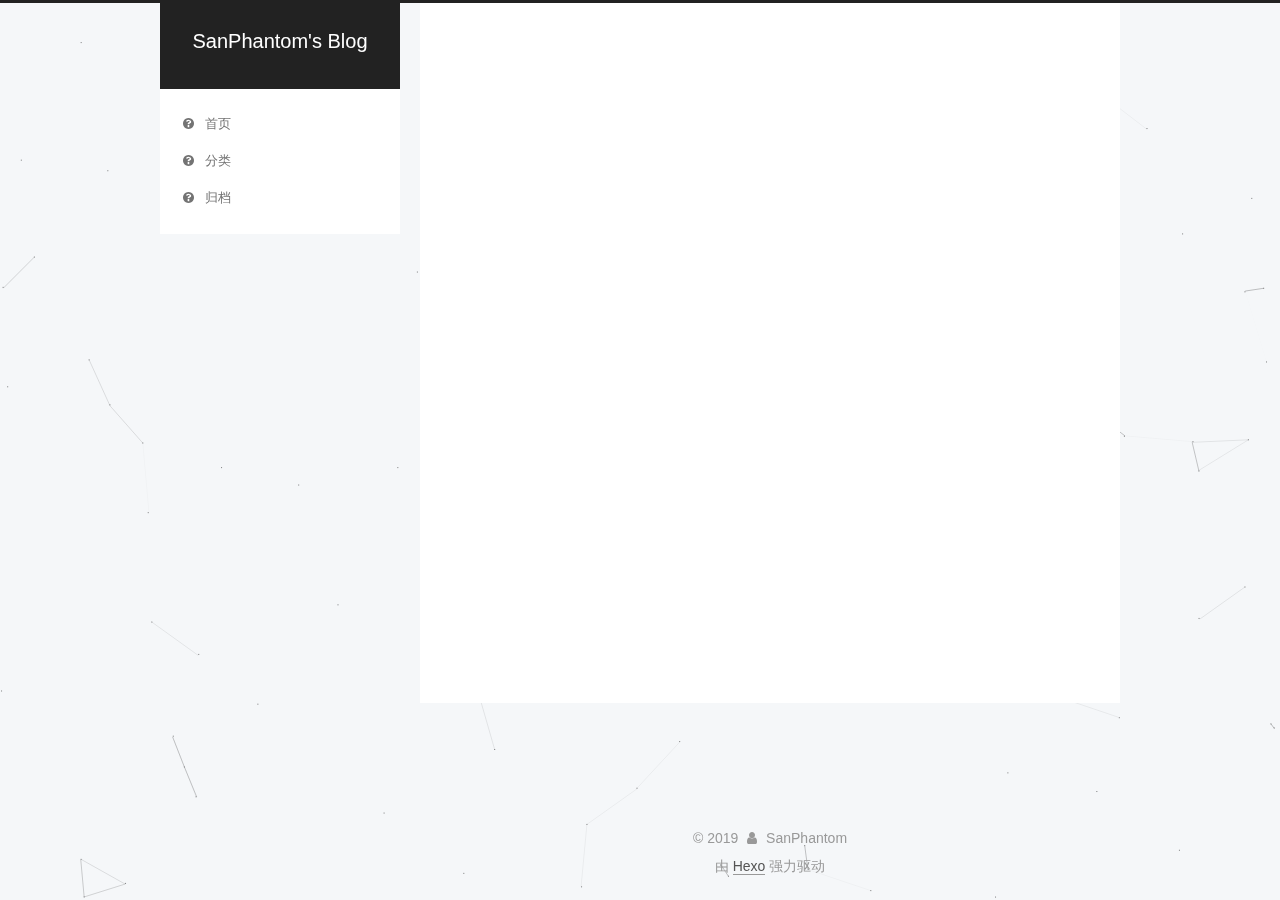
==== commit b28160f7: "Site updated: 2019-11-07 14:50:58" ====
--- a/archives/index.html
+++ b/archives/index.html
@@ -555,7 +555,7 @@
     <script type="text/javascript">
     (function(){
       var appid = 'cyuwxWO4S';
-      var conf = 'prod_7a2a822abbf6bfb49efa281434db54b8';
+      var conf = 'c62de55516060a26ecf1a07a74493c44';
       var width = window.innerWidth || document.documentElement.clientWidth;
       if (width < 960) {
       window.document.write('<script id="changyan_mobile_js" charset="utf-8" type="text/javascript" src="https://changyan.sohu.com/upload/mobile/wap-js/changyan_mobile.js?client_id=' + appid + '&conf=' + conf + '"><\/script>'); } else { var loadJs=function(d,a){var c=document.getElementsByTagName("head")[0]||document.head||document.documentElement;var b=document.createElement("script");b.setAttribute("type","text/javascript");b.setAttribute("charset","UTF-8");b.setAttribute("src",d);if(typeof a==="function"){if(window.attachEvent){b.onreadystatechange=function(){var e=b.readyState;if(e==="loaded"||e==="complete"){b.onreadystatechange=null;a()}}}else{b.onload=a}}c.appendChild(b)};loadJs("https://changyan.sohu.com/upload/changyan.js",function(){
--- a/css/main.css
+++ b/css/main.css
@@ -1823,7 +1823,7 @@
   width: 4px;
   height: 4px;
   border-radius: 50%;
-  background: #ff05c8;
+  background: #f8f;
 }
 .links-of-blogroll {
   font-size: 13px;
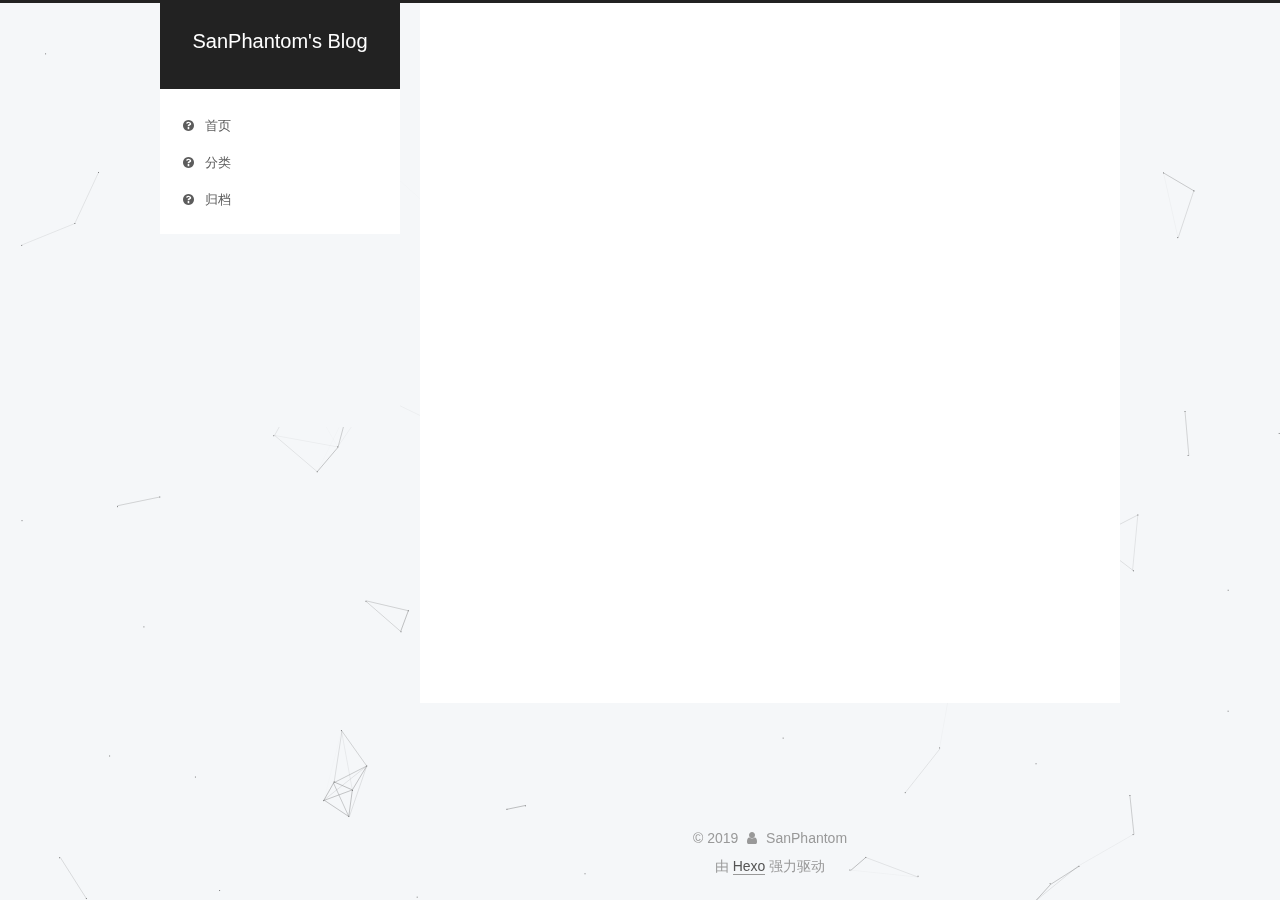
==== commit 1f696f21: "Site updated: 2019-11-07 15:08:11" ====
--- a/archives/index.html
+++ b/archives/index.html
@@ -551,21 +551,6 @@
 
 
 
-  
-    <script type="text/javascript">
-    (function(){
-      var appid = 'cyuwxWO4S';
-      var conf = 'c62de55516060a26ecf1a07a74493c44';
-      var width = window.innerWidth || document.documentElement.clientWidth;
-      if (width < 960) {
-      window.document.write('<script id="changyan_mobile_js" charset="utf-8" type="text/javascript" src="https://changyan.sohu.com/upload/mobile/wap-js/changyan_mobile.js?client_id=' + appid + '&conf=' + conf + '"><\/script>'); } else { var loadJs=function(d,a){var c=document.getElementsByTagName("head")[0]||document.head||document.documentElement;var b=document.createElement("script");b.setAttribute("type","text/javascript");b.setAttribute("charset","UTF-8");b.setAttribute("src",d);if(typeof a==="function"){if(window.attachEvent){b.onreadystatechange=function(){var e=b.readyState;if(e==="loaded"||e==="complete"){b.onreadystatechange=null;a()}}}else{b.onload=a}}c.appendChild(b)};loadJs("https://changyan.sohu.com/upload/changyan.js",function(){
-        window.changyan.api.config({appid:appid,conf:conf})});
-      }
-    })();
-    </script>
-    <script type="text/javascript" src="https://assets.changyan.sohu.com/upload/plugins/plugins.count.js"></script>
-  
-
 
 
 
--- a/css/main.css
+++ b/css/main.css
@@ -1823,7 +1823,7 @@
   width: 4px;
   height: 4px;
   border-radius: 50%;
-  background: #f8f;
+  background: #9eff6c;
 }
 .links-of-blogroll {
   font-size: 13px;
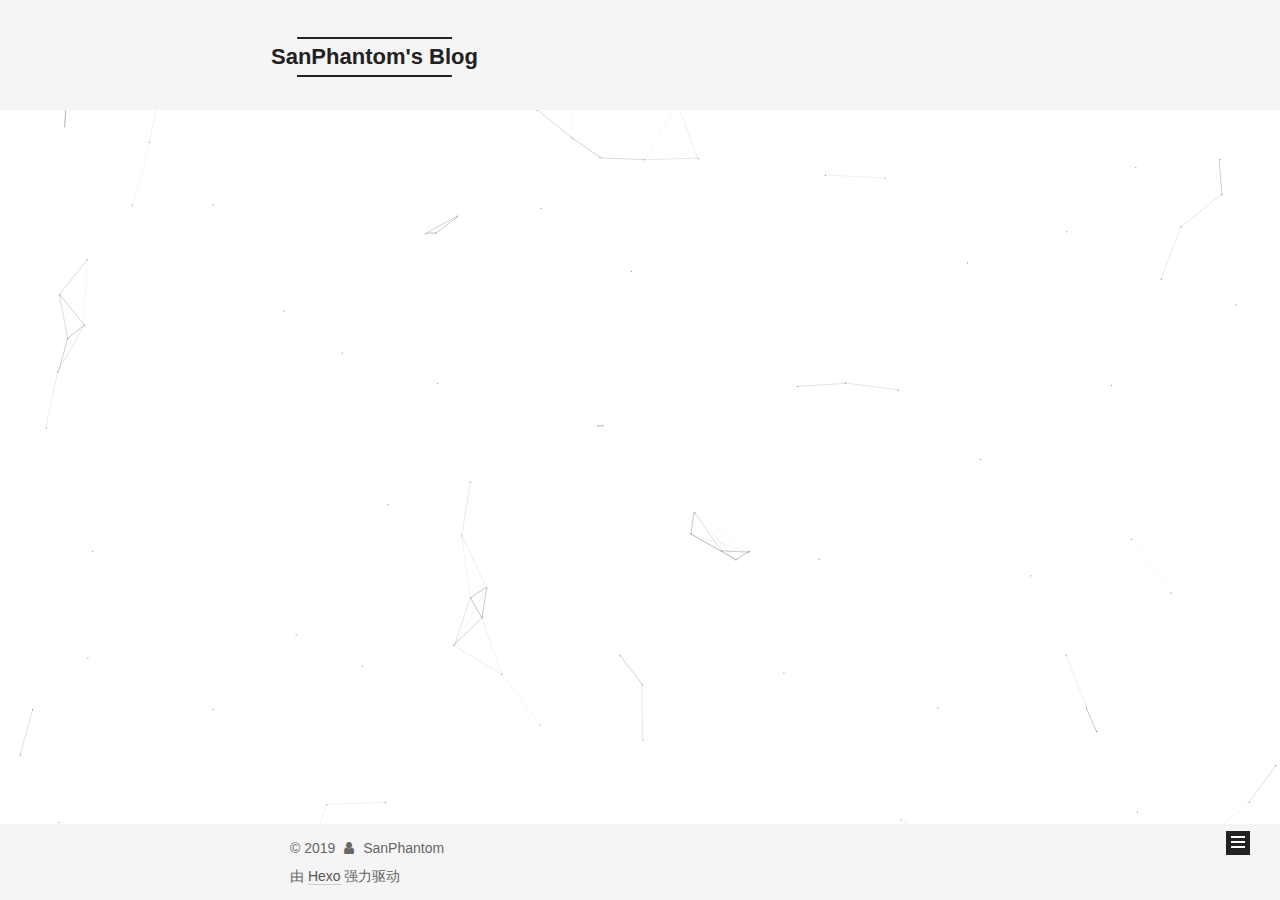
==== commit eb2f852d: "Site updated: 2019-11-07 15:26:05" ====
--- a/archives/index.html
+++ b/archives/index.html
@@ -5,7 +5,7 @@
   
 
 
-<html class="theme-next pisces use-motion" lang="zh-Hans">
+<html class="theme-next mist use-motion" lang="zh-Hans">
 <head>
   <meta charset="UTF-8"/>
 <meta http-equiv="X-UA-Compatible" content="IE=edge" />
@@ -92,7 +92,7 @@
   var NexT = window.NexT || {};
   var CONFIG = {
     root: '/',
-    scheme: 'Pisces',
+    scheme: 'Mist',
     version: '5.1.4',
     sidebar: {"position":"left","display":"post","offset":12,"b2t":false,"scrollpercent":false,"onmobile":false},
     fancybox: true,
@@ -506,13 +506,6 @@
   
   
 
-
-  <script type="text/javascript" src="/js/src/affix.js?v=5.1.4"></script>
-
-  <script type="text/javascript" src="/js/src/schemes/pisces.js?v=5.1.4"></script>
-
-
-
   
 
   
--- a/css/main.css
+++ b/css/main.css
@@ -189,7 +189,7 @@
   font-size: 14px;
   line-height: 2;
   color: #555;
-  background: #f5f7f9;
+  background: #fff;
 }
 @media (max-width: 767px) {
   body {
@@ -226,51 +226,51 @@
   margin: 20px 0 15px;
 }
 h1 {
+  font-size: 24px;
+}
+@media (max-width: 767px) {
+  h1 {
+    font-size: 20px;
+  }
+}
+h2 {
   font-size: 22px;
 }
 @media (max-width: 767px) {
-  h1 {
+  h2 {
     font-size: 18px;
   }
 }
-h2 {
+h3 {
   font-size: 20px;
 }
 @media (max-width: 767px) {
-  h2 {
+  h3 {
     font-size: 16px;
   }
 }
-h3 {
+h4 {
   font-size: 18px;
 }
 @media (max-width: 767px) {
-  h3 {
+  h4 {
     font-size: 14px;
   }
 }
-h4 {
+h5 {
   font-size: 16px;
 }
 @media (max-width: 767px) {
-  h4 {
+  h5 {
     font-size: 12px;
   }
 }
-h5 {
+h6 {
   font-size: 14px;
 }
 @media (max-width: 767px) {
-  h5 {
+  h6 {
     font-size: 10px;
-  }
-}
-h6 {
-  font-size: 12px;
-}
-@media (max-width: 767px) {
-  h6 {
-    font-size: 8px;
   }
 }
 p {
@@ -653,8 +653,8 @@
 @media (min-width: 992px) {
   .full-image.full-image.full-image.full-image {
     max-width: none;
-    width: 118%;
-    margin: 0 -9%;
+    width: 110%;
+    margin: 25px -5%;
   }
 }
 .blockquote-center,
@@ -941,10 +941,10 @@
   padding: 0 20px;
   font-size: 14px;
   color: #555;
-  background: #fff;
-  border: 2px solid #555;
+  background: transparent;
+  border: 2px solid #222;
   text-decoration: none;
-  border-radius: 2px;
+  border-radius: 0;
   transition-property: background-color;
   transition-duration: 0.2s;
   transition-timing-function: ease-in-out;
@@ -953,8 +953,8 @@
 }
 .btn:hover {
   border-color: #222;
-  color: #fff;
-  background: #222;
+  color: #222;
+  background: #fff;
 }
 .btn +.btn {
   margin: 0 0 8px 8px;
@@ -1066,7 +1066,7 @@
   width: 24px;
   background: #222;
   font-size: 12px;
-  opacity: 0.6;
+  opacity: 1;
   color: #fff;
   cursor: pointer;
   text-align: center;
@@ -1087,7 +1087,7 @@
   }
 }
 .back-to-top.back-to-top-on {
-  bottom: 30px;
+  bottom: 19px;
 }
 .header {
   background: transparent;
@@ -1100,8 +1100,9 @@
   background: #222;
 }
 .site-meta {
+  padding: 10px 0;
   margin: 0;
-  text-align: center;
+  text-align: left;
 }
 @media (max-width: 767px) {
   .site-meta {
@@ -1112,12 +1113,12 @@
   position: relative;
   display: inline-block;
   padding: 0 40px;
-  color: #fff;
+  color: #222;
   background: #222;
   border-bottom: none;
 }
 .brand:hover {
-  color: #fff;
+  color: #222;
 }
 .logo {
   display: inline-block;
@@ -1136,7 +1137,7 @@
 .site-subtitle {
   margin-top: 10px;
   font-size: 13px;
-  color: #ddd;
+  color: #999;
 }
 .use-motion .brand {
   opacity: 0;
@@ -1209,8 +1210,7 @@
   transition-timing-function: ease-in-out;
   transition-delay: 0s;
 }
-.menu .menu-item a:hover,
-.menu-item-active a {
+.menu .menu-item a:hover {
   border-bottom-color: #222;
 }
 .menu .menu-item .fa {
@@ -1349,7 +1349,7 @@
 .posts-collapse {
   position: relative;
   z-index: 1010;
-  margin-left: 55px;
+  margin-left: 0;
 }
 .posts-collapse::after {
   content: " ";
@@ -1739,20 +1739,20 @@
   display: block;
   margin: 0 auto;
   padding: 2px;
-  max-width: 120px;
+  max-width: 96px;
   height: auto;
-  border: 1px solid #eee;
+  border: 2px solid #333;
 }
 .site-author-name {
-  margin: 0;
+  margin: 5px 0 0;
   text-align: center;
-  color: #222;
-  font-weight: 600;
+  color: #f5f5f5;
+  font-weight: normal;
 }
 .site-description {
-  margin-top: 0;
+  margin-top: 5px;
   text-align: center;
-  font-size: 13px;
+  font-size: 14px;
   color: #999;
 }
 .site-state {
@@ -1764,7 +1764,7 @@
 .site-state-item {
   display: inline-block;
   padding: 0 15px;
-  border-left: 1px solid #eee;
+  border-left: 1px solid #333;
 }
 .site-state-item:first-child {
   border-left: none;
@@ -1777,11 +1777,11 @@
   text-align: center;
   color: inherit;
   font-weight: 600;
-  font-size: 16px;
+  font-size: 18px;
 }
 .site-state-item-name {
   font-size: 13px;
-  color: #999;
+  color: inherit;
 }
 .feed-link {
   margin-top: 20px;
@@ -1823,7 +1823,7 @@
   width: 4px;
   height: 4px;
   border-radius: 50%;
-  background: #9eff6c;
+  background: #3b0d70;
 }
 .links-of-blogroll {
   font-size: 13px;
@@ -1861,7 +1861,7 @@
   color: #555;
 }
 .sidebar-nav li:hover {
-  color: #fc6423;
+  color: #f5f5f5;
 }
 .page-post-detail .sidebar-nav-toc {
   padding: 0 5px;
@@ -1870,11 +1870,11 @@
   margin-left: 10px;
 }
 .sidebar-nav .sidebar-nav-active {
-  color: #fc6423;
-  border-bottom-color: #fc6423;
+  color: #87daff;
+  border-bottom-color: #87daff;
 }
 .sidebar-nav .sidebar-nav-active:hover {
-  color: #fc6423;
+  color: #87daff;
 }
 .sidebar-panel {
   display: none;
@@ -1907,12 +1907,12 @@
   transition-timing-function: ease-in-out;
   transition-delay: 0s;
   transition-property: all;
-  color: #666;
+  color: #999;
+  border-bottom-color: #555;
+}
+.post-toc ol a:hover {
+  color: #ccc;
   border-bottom-color: #ccc;
-}
-.post-toc ol a:hover {
-  color: #000;
-  border-bottom-color: #000;
 }
 .post-toc .nav-item {
   overflow: hidden;
@@ -1934,14 +1934,14 @@
   display: block;
 }
 .post-toc .nav .active > a {
-  color: #fc6423;
-  border-bottom-color: #fc6423;
+  color: #87daff;
+  border-bottom-color: #87daff;
 }
 .post-toc .nav .active-current > a {
-  color: #fc6423;
+  color: #87daff;
 }
 .post-toc .nav .active-current > a:hover {
-  color: #fc6423;
+  color: #87daff;
 }
 .footer {
   font-size: 14px;
@@ -2346,16 +2346,6 @@
   transform: translate(-50%, -50%);
   color: #ccc;
 }
-@media (min-width: 768px) and (max-width: 991px) {
-  .busuanzi-count {
-    width: auto;
-  }
-}
-@media (max-width: 767px) {
-  .busuanzi-count {
-    width: auto;
-  }
-}
 .site-uv,
 .site-pv,
 .page-pv {
@@ -2591,403 +2581,327 @@
   }
 }
 .page-post-detail .sidebar-toggle-line {
-  background: #fc6423;
+  background: #87daff;
 }
 .page-post-detail .comments {
   overflow: hidden;
 }
+h1,
+h2,
+h3,
+h4,
+h5,
+h6 {
+  margin: 20px 0 10px;
+}
+p {
+  margin: 0 0 25px 0;
+}
+a {
+  border-bottom-color: #ccc;
+}
+hr {
+  margin: 20px 0;
+  height: 2px;
+}
+.main-inner {
+  margin-top: 80px;
+}
 .header {
-  position: relative;
-  margin: 0 auto;
-  width: 960px;
-}
-@media (min-width: 768px) and (max-width: 991px) {
-  .header {
-    width: auto;
-  }
-}
-@media (max-width: 767px) {
-  .header {
-    width: auto;
-  }
+  background: #f5f5f5;
 }
 .header-inner {
-  position: absolute;
-  top: 0;
-  overflow: hidden;
-  padding: 0;
-  width: 240px;
-  background: #fff;
-  box-shadow: initial;
-  border-radius: initial;
-}
-@media (min-width: 1600px) {
-  .container .header-inner {
-    width: 240px;
-  }
-}
-@media (min-width: 768px) and (max-width: 991px) {
-  .header-inner {
-    position: relative;
-    width: auto;
-    border-radius: initial;
-  }
-}
-@media (max-width: 767px) {
-  .header-inner {
-    position: relative;
-    width: auto;
-    border-radius: initial;
-  }
-}
-.main:before,
-.main:after {
+  padding: 25px 0 20px;
+}
+.header-inner:before,
+.header-inner:after {
   content: " ";
   display: table;
 }
-.main:after {
+.header-inner:after {
   clear: both;
 }
-@media (min-width: 768px) and (max-width: 991px) {
-  .main {
-    padding-bottom: 100px;
-  }
-}
-@media (max-width: 767px) {
-  .main {
-    padding-bottom: 100px;
-  }
-}
-.container .main-inner {
-  width: 960px;
-}
-@media (min-width: 768px) and (max-width: 991px) {
+@media (max-width: 767px) {
+  .header-inner {
+    width: auto;
+    margin-bottom: 50px;
+    padding: 10px;
+  }
+}
+.site-meta {
+  float: left;
+  margin-left: -20px;
+  line-height: normal;
+}
+@media (max-width: 767px) {
+  .site-meta {
+    margin-left: 10px;
+  }
+}
+.site-meta .brand {
+  padding: 2px 1px;
+  background: none;
+}
+@media (max-width: 767px) {
+  .site-meta .brand {
+    display: block;
+  }
+}
+.site-meta .logo {
+  display: none;
+}
+.site-meta .site-title {
+  font-size: 22px;
+  font-weight: bolder;
+}
+@media (max-width: 767px) {
+  .site-meta .site-title {
+    line-height: 34px;
+  }
+}
+.logo-line-before,
+.logo-line-after {
+  display: block;
+  overflow: hidden;
+  margin: 0 auto;
+  width: 75%;
+}
+@media (max-width: 767px) {
+  .logo-line-before,
+  .logo-line-after {
+    display: none;
+  }
+}
+.logo-line-before i,
+.logo-line-after i {
+  position: relative;
+  display: block;
+  height: 2px;
+  background: #222;
+}
+@media (max-width: 767px) {
+  .logo-line-before i,
+  .logo-line-after i {
+    height: 3px;
+  }
+}
+.use-motion .logo-line-before i {
+  left: -100%;
+}
+.use-motion .logo-line-after i {
+  right: -100%;
+}
+.site-subtitle {
+  display: none;
+}
+.site-nav-toggle {
+  position: static;
+  float: right;
+}
+.menu {
+  float: right;
+  margin: 8px 0 0 0;
+}
+@media (max-width: 767px) {
+  .menu {
+    margin: 20px 0 0 0;
+    padding: 0;
+  }
+}
+.menu br {
+  display: none;
+}
+.menu .menu-item {
+  margin: 0;
+}
+@media (max-width: 767px) {
+  .menu .menu-item {
+    display: block;
+  }
+}
+.menu .menu-item a {
+  padding: 0 10px;
+  background: none;
+  border: none;
+  border-radius: 2px;
+  transition-property: background;
+}
+@media (max-width: 767px) {
+  .menu .menu-item a {
+    text-align: left;
+  }
+}
+.menu .menu-item a:hover {
+  background: #e1e1e1;
+}
+.menu a::before {
+  display: none;
+}
+@media (max-width: 767px) {
+  .menu a::before {
+    display: block;
+  }
+}
+@media (max-width: 767px) {
+  .menu {
+    float: none;
+  }
+}
+.site-search form {
+  display: none;
+}
+.posts-expand {
+  padding-top: 0;
+}
+.posts-expand .post-title,
+.posts-expand .post-meta {
+  text-align: left;
+}
+@media (max-width: 767px) {
+  .posts-expand .post-title,
+  .posts-expand .post-meta {
+    text-align: center;
+  }
+}
+.posts-expand .post-eof {
+  display: none;
+}
+.posts-expand .post {
+  margin-top: 120px;
+}
+.posts-expand .post:first-child {
+  margin-top: 0;
+}
+.posts-expand .post-meta {
+  margin-top: 5px;
+  margin-bottom: 20px;
+}
+.posts-expand .post-title {
+  position: relative;
+  font-size: 26px;
+  font-weight: 400;
+}
+@media (max-width: 767px) {
+  .posts-expand .post-title {
+    font-size: 22px;
+  }
+}
+@media (min-width: 1600px) {
+  .posts-expand .post-title {
+    font-size: 26px;
+  }
+}
+.posts-expand .post-title:hover:before {
+  background: #222;
+}
+@media (max-width: 767px) {
+  .posts-expand .post-body {
+    font-size: 12px;
+  }
+}
+.posts-expand .post-body img {
+  margin: 0;
+}
+.posts-expand .post-tags {
+  text-align: left;
+}
+.posts-expand .post-tags a {
+  padding: 1px 5px;
+  background: #f5f5f5;
+  border-bottom: none;
+}
+.posts-expand .post-tags a:hover {
+  background: #ccc;
+}
+.posts-expand .post-nav {
+  margin-top: 40px;
+}
+.post-button {
+  margin-top: 20px;
+  text-align: left;
+}
+.post-button a {
+  padding: 0;
+  font-size: 14px;
+  background: none;
+  border: none;
+  border-bottom: 2px solid #666;
+  transition-property: border;
+}
+@media (max-width: 767px) {
+  .post-button a {
+    font-size: 12px;
+  }
+}
+@media (min-width: 1600px) {
+  .post-button a {
+    font-size: 16px;
+  }
+}
+.post-button a:hover {
+  border-bottom-color: #222;
+}
+.links-of-blogroll-inline .links-of-blogroll-item {
+  display: inline-block;
+}
+.btn {
+  padding: 0 10px;
+  border-width: 2px;
+  border-radius: 0;
+}
+.headband {
+  display: none;
+}
+.site-search {
+  position: relative;
+  float: right;
+  margin-top: 5px;
+  padding-top: 3px;
+}
+@media (max-width: 767px) {
+  .site-search {
+    float: none;
+    padding: 0 10px;
+  }
+}
+@media (max-width: 767px) {
   .container .main-inner {
     width: auto;
   }
 }
-@media (max-width: 767px) {
-  .container .main-inner {
-    width: auto;
-  }
-}
-.content-wrap {
-  float: right;
-  box-sizing: border-box;
-  padding: 40px;
-  width: 700px;
-  background: #fff;
-  min-height: 700px;
-  box-shadow: initial;
-  border-radius: initial;
-}
-@media (min-width: 768px) and (max-width: 991px) {
-  .content-wrap {
-    width: 100%;
-    padding: 20px;
-    border-radius: initial;
-  }
-}
-@media (max-width: 767px) {
-  .content-wrap {
-    width: 100%;
-    padding: 20px;
-    min-height: auto;
-    border-radius: initial;
-  }
-}
-.sidebar {
-  position: static;
-  float: left;
-  margin-top: 300px;
-  width: 240px;
-  background: #f5f7f9;
-  box-shadow: none;
-}
-@media (min-width: 768px) and (max-width: 991px) {
-  .sidebar {
-    display: none;
-  }
-}
-@media (max-width: 767px) {
-  .sidebar {
-    display: none;
-  }
-}
-.sidebar-toggle {
+.page-post-detail .post-title,
+.page-post-detail .post-meta {
+  text-align: center;
+}
+.page-post-detail .post-title:before {
   display: none;
 }
+.page-post-detail .post-meta {
+  margin-bottom: 60px;
+}
+.pagination {
+  margin: 120px 0 0;
+  text-align: left;
+}
+@media (max-width: 767px) {
+  .pagination {
+    margin: 80px 10px 0;
+    text-align: center;
+  }
+}
+.footer {
+  margin-top: 80px;
+  padding: 10px 0;
+  background: #f5f5f5;
+  color: #666;
+}
 .footer-inner {
-  width: 960px;
-  padding-left: 260px;
-}
-@media (min-width: 768px) and (max-width: 991px) {
+  margin: 0 auto;
+  text-align: left;
+}
+@media (max-width: 767px) {
   .footer-inner {
     width: auto;
-    padding-left: 0 !important;
-    padding-right: 0 !important;
-  }
-}
-@media (max-width: 767px) {
-  .footer-inner {
-    width: auto;
-    padding-left: 0 !important;
-    padding-right: 0 !important;
-  }
-}
-.sidebar-position-right .header-inner {
-  right: 0;
-}
-.sidebar-position-right .content-wrap {
-  float: left;
-}
-.sidebar-position-right .sidebar {
-  float: right;
-}
-.sidebar-position-right .footer-inner {
-  padding-left: 0;
-  padding-right: 260px;
-}
-.site-brand-wrapper {
-  position: relative;
-}
-.site-meta {
-  padding: 20px 0;
-  color: #fff;
-  background: #222;
-}
-@media (min-width: 768px) and (max-width: 991px) {
-  .site-meta {
-    box-shadow: 0 0 16px rgba(0,0,0,0.5);
-  }
-}
-@media (max-width: 767px) {
-  .site-meta {
-    box-shadow: 0 0 16px rgba(0,0,0,0.5);
-  }
-}
-.brand {
-  padding: 0;
-  background: none;
-}
-.brand:hover {
-  color: #fff;
-}
-.site-subtitle {
-  margin: 10px 10px 0;
-  font-weight: initial;
-}
-.site-search form {
-  display: none;
-}
-.site-nav {
-  border-top: none;
-}
-@media (min-width: 768px) and (max-width: 991px) {
-  .site-nav {
-    display: none !important;
-  }
-}
-@media (min-width: 768px) and (max-width: 991px) {
-  .site-nav-on {
-    display: block !important;
-  }
-}
-.menu .menu-item {
-  display: block;
-  margin: 0;
-}
-.menu .menu-item a {
-  position: relative;
-  box-sizing: border-box;
-  padding: 5px 20px;
-  text-align: left;
-  line-height: inherit;
-  transition-property: background-color;
-  transition-duration: 0.2s;
-  transition-timing-function: ease-in-out;
-  transition-delay: 0s;
-}
-.menu .menu-item a:hover,
-.menu-item-active a {
-  background: #f9f9f9;
-  border-bottom-color: #fff;
-}
-.menu .menu-item br {
-  display: none;
-}
-.menu-item-active a:after {
-  content: " ";
-  position: absolute;
-  top: 50%;
-  margin-top: -3px;
-  right: 15px;
-  width: 6px;
-  height: 6px;
-  border-radius: 50%;
-  background-color: #bbb;
-}
-.btn-bar {
-  background-color: #fff;
-}
-.site-nav-toggle {
-  left: 20px;
-  top: 50%;
-  -webkit-transform: translateY(-50%);
-  -webkit-transform: translateY(-50%);
-  -moz-transform: translateY(-50%);
-  -ms-transform: translateY(-50%);
-  -o-transform: translateY(-50%);
-  transform: translateY(-50%);
-}
-@media (min-width: 768px) and (max-width: 991px) {
-  .site-nav-toggle {
-    display: block;
-  }
-}
-.use-motion .sidebar .motion-element {
-  opacity: 1;
-}
-.sidebar {
-  margin-left: -100%;
-  right: auto;
-  bottom: auto;
-  -webkit-transform: none;
-}
-.sidebar-inner {
-  box-sizing: border-box;
-  width: 240px;
-  color: #555;
-  background: #fff;
-  box-shadow: initial;
-  border-radius: initial;
-  opacity: 0;
-}
-.sidebar-inner.affix {
-  position: fixed;
-  top: 12px;
-}
-.sidebar-inner.affix-bottom {
-  position: absolute;
-}
-.site-overview {
-  text-align: left;
-}
-.site-author:before,
-.site-author:after {
-  content: " ";
-  display: table;
-}
-.site-author:after {
-  clear: both;
-}
-.sidebar a {
-  color: #555;
-}
-.sidebar a:hover {
-  color: #222;
-}
-.site-state-item {
-  padding: 0 10px;
-}
-.links-of-author-item a:before {
-  display: none;
-}
-.links-of-author-item a {
-  border-bottom: none;
-  text-decoration: underline;
-}
-.feed-link {
-  border-top: 1px dotted #ccc;
-  border-bottom: 1px dotted #ccc;
-  text-align: center;
-}
-.feed-link a {
-  display: block;
-  color: #fc6423;
-  border: none;
-}
-.feed-link a:hover {
-  background: none;
-  color: #e34603;
-}
-.feed-link a:hover i {
-  color: #e34603;
-}
-.links-of-author {
-  display: flex;
-  flex-wrap: wrap;
-  justify-content: center;
-}
-.links-of-author-item {
-  margin: 5px 0 0;
-  width: 50%;
-}
-.links-of-author-item a {
-  max-width: 216px;
-  box-sizing: border-box;
-  display: inline-block;
-  margin-right: 0;
-  margin-bottom: 0;
-  padding: 0 5px;
-  overflow: hidden;
-  white-space: nowrap;
-  text-overflow: ellipsis;
-}
-.links-of-author-item a {
-  display: block;
-  text-decoration: none;
-}
-.links-of-author-item a:hover {
-  border-radius: 4px;
-  background: #eee;
-}
-.links-of-author-item .fa {
-  margin-right: 2px;
-  font-size: 16px;
-}
-.links-of-author-item .fa-globe {
-  font-size: 15px;
-}
-.links-of-blogroll {
-  text-align: center;
-  margin-top: 20px;
-  padding: 3px 0 0;
-  border-top: 1px dotted #ccc;
-}
-.links-of-blogroll-title {
-  margin-top: 0;
-}
-.links-of-blogroll-item {
-  padding: 0;
-}
-.links-of-blogroll-inline:before,
-.links-of-blogroll-inline:after {
-  content: " ";
-  display: table;
-}
-.links-of-blogroll-inline:after {
-  clear: both;
-}
-.links-of-blogroll-inline .links-of-blogroll-item {
-  margin: 5px 0 0;
-  width: 50%;
-  display: inline-block;
-  width: unset;
-}
-.links-of-blogroll-inline .links-of-blogroll-item a {
-  max-width: 216px;
-  box-sizing: border-box;
-  display: inline-block;
-  margin-right: 0;
-  margin-bottom: 0;
-  padding: 0 5px;
-  overflow: hidden;
-  white-space: nowrap;
-  text-overflow: ellipsis;
-}
-@media (max-width: 767px) {
-  .post-body {
-    text-align: justify;
-  }
-}
+    text-align: center;
+  }
+}
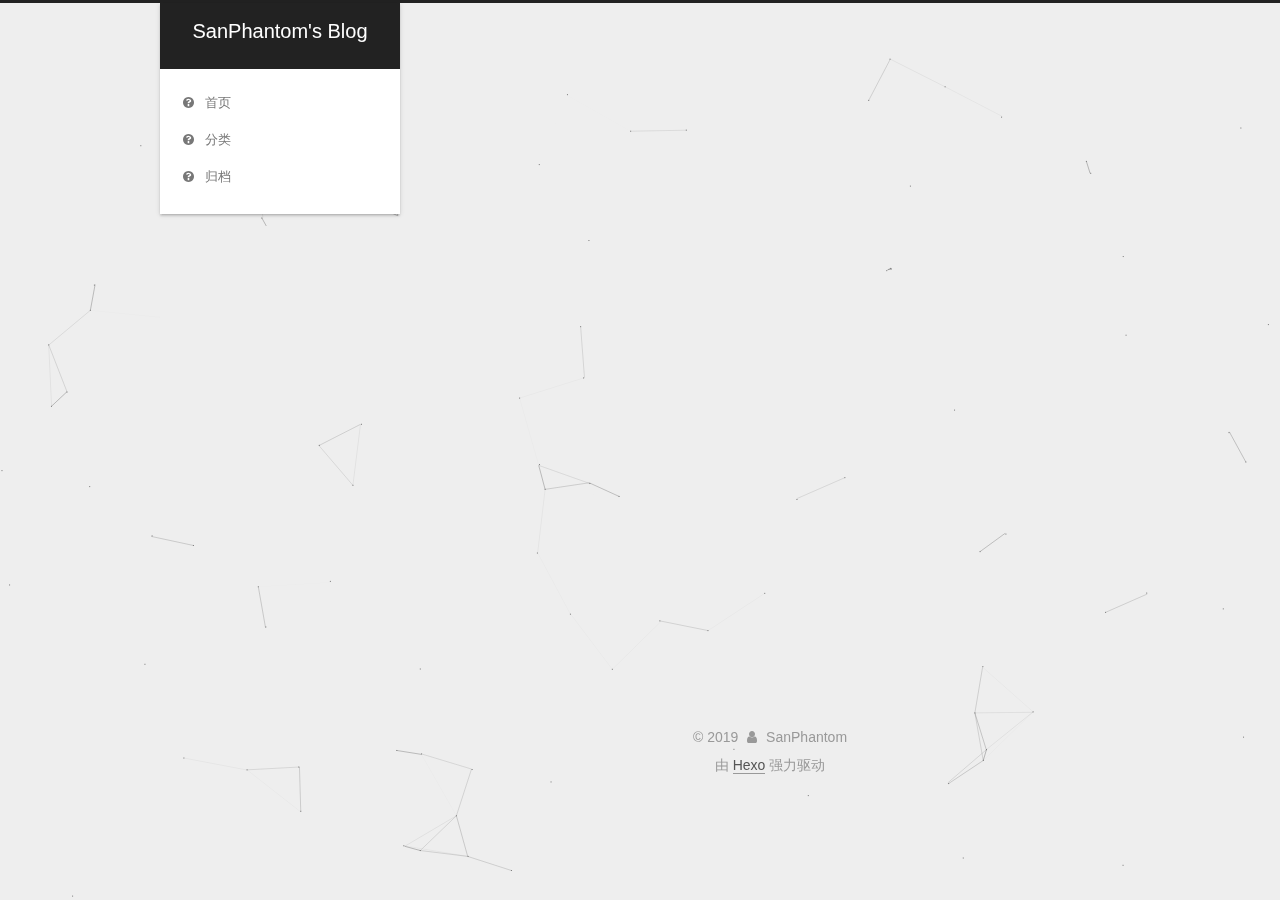
==== commit 3a12bd00: "Site updated: 2019-11-07 15:27:42" ====
--- a/archives/index.html
+++ b/archives/index.html
@@ -5,7 +5,7 @@
   
 
 
-<html class="theme-next mist use-motion" lang="zh-Hans">
+<html class="theme-next gemini use-motion" lang="zh-Hans">
 <head>
   <meta charset="UTF-8"/>
 <meta http-equiv="X-UA-Compatible" content="IE=edge" />
@@ -92,7 +92,7 @@
   var NexT = window.NexT || {};
   var CONFIG = {
     root: '/',
-    scheme: 'Mist',
+    scheme: 'Gemini',
     version: '5.1.4',
     sidebar: {"position":"left","display":"post","offset":12,"b2t":false,"scrollpercent":false,"onmobile":false},
     fancybox: true,
@@ -506,6 +506,13 @@
   
   
 
+
+  <script type="text/javascript" src="/js/src/affix.js?v=5.1.4"></script>
+
+  <script type="text/javascript" src="/js/src/schemes/pisces.js?v=5.1.4"></script>
+
+
+
   
 
   
--- a/css/main.css
+++ b/css/main.css
@@ -189,7 +189,7 @@
   font-size: 14px;
   line-height: 2;
   color: #555;
-  background: #fff;
+  background: #eee;
 }
 @media (max-width: 767px) {
   body {
@@ -226,51 +226,51 @@
   margin: 20px 0 15px;
 }
 h1 {
-  font-size: 24px;
+  font-size: 22px;
 }
 @media (max-width: 767px) {
   h1 {
-    font-size: 20px;
+    font-size: 18px;
   }
 }
 h2 {
-  font-size: 22px;
+  font-size: 20px;
 }
 @media (max-width: 767px) {
   h2 {
-    font-size: 18px;
+    font-size: 16px;
   }
 }
 h3 {
-  font-size: 20px;
+  font-size: 18px;
 }
 @media (max-width: 767px) {
   h3 {
-    font-size: 16px;
+    font-size: 14px;
   }
 }
 h4 {
-  font-size: 18px;
+  font-size: 16px;
 }
 @media (max-width: 767px) {
   h4 {
-    font-size: 14px;
+    font-size: 12px;
   }
 }
 h5 {
-  font-size: 16px;
+  font-size: 14px;
 }
 @media (max-width: 767px) {
   h5 {
-    font-size: 12px;
+    font-size: 10px;
   }
 }
 h6 {
-  font-size: 14px;
+  font-size: 12px;
 }
 @media (max-width: 767px) {
   h6 {
-    font-size: 10px;
+    font-size: 8px;
   }
 }
 p {
@@ -445,7 +445,7 @@
 .header-inner {
   margin: 0 auto;
   padding: 100px 0 70px;
-  width: 700px;
+  width: calc(100% - 252px);
 }
 @media (min-width: 1600px) {
   .container .header-inner {
@@ -457,7 +457,7 @@
 }
 .main-inner {
   margin: 0 auto;
-  width: 700px;
+  width: calc(100% - 252px);
 }
 @media (min-width: 1600px) {
   .container .main-inner {
@@ -474,7 +474,7 @@
 .footer-inner {
   box-sizing: border-box;
   margin: 20px auto;
-  width: 700px;
+  width: calc(100% - 252px);
 }
 @media (min-width: 1600px) {
   .container .footer-inner {
@@ -653,8 +653,8 @@
 @media (min-width: 992px) {
   .full-image.full-image.full-image.full-image {
     max-width: none;
-    width: 110%;
-    margin: 25px -5%;
+    width: 118%;
+    margin: 0 -9%;
   }
 }
 .blockquote-center,
@@ -941,10 +941,10 @@
   padding: 0 20px;
   font-size: 14px;
   color: #555;
-  background: transparent;
-  border: 2px solid #222;
+  background: #fff;
+  border: 2px solid #555;
   text-decoration: none;
-  border-radius: 0;
+  border-radius: 2px;
   transition-property: background-color;
   transition-duration: 0.2s;
   transition-timing-function: ease-in-out;
@@ -953,8 +953,8 @@
 }
 .btn:hover {
   border-color: #222;
-  color: #222;
-  background: #fff;
+  color: #fff;
+  background: #222;
 }
 .btn +.btn {
   margin: 0 0 8px 8px;
@@ -1066,7 +1066,7 @@
   width: 24px;
   background: #222;
   font-size: 12px;
-  opacity: 1;
+  opacity: 0.6;
   color: #fff;
   cursor: pointer;
   text-align: center;
@@ -1087,7 +1087,7 @@
   }
 }
 .back-to-top.back-to-top-on {
-  bottom: 19px;
+  bottom: 30px;
 }
 .header {
   background: transparent;
@@ -1102,7 +1102,7 @@
 .site-meta {
   padding: 10px 0;
   margin: 0;
-  text-align: left;
+  text-align: center;
 }
 @media (max-width: 767px) {
   .site-meta {
@@ -1113,12 +1113,12 @@
   position: relative;
   display: inline-block;
   padding: 0 40px;
-  color: #222;
+  color: #fff;
   background: #222;
   border-bottom: none;
 }
 .brand:hover {
-  color: #222;
+  color: #fff;
 }
 .logo {
   display: inline-block;
@@ -1137,7 +1137,7 @@
 .site-subtitle {
   margin-top: 10px;
   font-size: 13px;
-  color: #999;
+  color: #ddd;
 }
 .use-motion .brand {
   opacity: 0;
@@ -1210,7 +1210,8 @@
   transition-timing-function: ease-in-out;
   transition-delay: 0s;
 }
-.menu .menu-item a:hover {
+.menu .menu-item a:hover,
+.menu-item-active a {
   border-bottom-color: #222;
 }
 .menu .menu-item .fa {
@@ -1349,7 +1350,7 @@
 .posts-collapse {
   position: relative;
   z-index: 1010;
-  margin-left: 0;
+  margin-left: 55px;
 }
 .posts-collapse::after {
   content: " ";
@@ -1739,20 +1740,20 @@
   display: block;
   margin: 0 auto;
   padding: 2px;
-  max-width: 96px;
+  max-width: 120px;
   height: auto;
-  border: 2px solid #333;
+  border: 1px solid #eee;
 }
 .site-author-name {
-  margin: 5px 0 0;
+  margin: 0;
   text-align: center;
-  color: #f5f5f5;
-  font-weight: normal;
+  color: #222;
+  font-weight: 600;
 }
 .site-description {
-  margin-top: 5px;
+  margin-top: 0;
   text-align: center;
-  font-size: 14px;
+  font-size: 13px;
   color: #999;
 }
 .site-state {
@@ -1764,7 +1765,7 @@
 .site-state-item {
   display: inline-block;
   padding: 0 15px;
-  border-left: 1px solid #333;
+  border-left: 1px solid #eee;
 }
 .site-state-item:first-child {
   border-left: none;
@@ -1777,11 +1778,11 @@
   text-align: center;
   color: inherit;
   font-weight: 600;
-  font-size: 18px;
+  font-size: 16px;
 }
 .site-state-item-name {
   font-size: 13px;
-  color: inherit;
+  color: #999;
 }
 .feed-link {
   margin-top: 20px;
@@ -1823,7 +1824,7 @@
   width: 4px;
   height: 4px;
   border-radius: 50%;
-  background: #3b0d70;
+  background: #1aff9e;
 }
 .links-of-blogroll {
   font-size: 13px;
@@ -1861,7 +1862,7 @@
   color: #555;
 }
 .sidebar-nav li:hover {
-  color: #f5f5f5;
+  color: #fc6423;
 }
 .page-post-detail .sidebar-nav-toc {
   padding: 0 5px;
@@ -1870,11 +1871,11 @@
   margin-left: 10px;
 }
 .sidebar-nav .sidebar-nav-active {
-  color: #87daff;
-  border-bottom-color: #87daff;
+  color: #fc6423;
+  border-bottom-color: #fc6423;
 }
 .sidebar-nav .sidebar-nav-active:hover {
-  color: #87daff;
+  color: #fc6423;
 }
 .sidebar-panel {
   display: none;
@@ -1907,12 +1908,12 @@
   transition-timing-function: ease-in-out;
   transition-delay: 0s;
   transition-property: all;
-  color: #999;
-  border-bottom-color: #555;
+  color: #666;
+  border-bottom-color: #ccc;
 }
 .post-toc ol a:hover {
-  color: #ccc;
-  border-bottom-color: #ccc;
+  color: #000;
+  border-bottom-color: #000;
 }
 .post-toc .nav-item {
   overflow: hidden;
@@ -1934,14 +1935,14 @@
   display: block;
 }
 .post-toc .nav .active > a {
-  color: #87daff;
-  border-bottom-color: #87daff;
+  color: #fc6423;
+  border-bottom-color: #fc6423;
 }
 .post-toc .nav .active-current > a {
-  color: #87daff;
+  color: #fc6423;
 }
 .post-toc .nav .active-current > a:hover {
-  color: #87daff;
+  color: #fc6423;
 }
 .footer {
   font-size: 14px;
@@ -2581,327 +2582,543 @@
   }
 }
 .page-post-detail .sidebar-toggle-line {
-  background: #87daff;
+  background: #fc6423;
 }
 .page-post-detail .comments {
   overflow: hidden;
 }
-h1,
-h2,
-h3,
-h4,
-h5,
-h6 {
-  margin: 20px 0 10px;
-}
-p {
-  margin: 0 0 25px 0;
-}
-a {
-  border-bottom-color: #ccc;
-}
-hr {
-  margin: 20px 0;
-  height: 2px;
-}
-.main-inner {
-  margin-top: 80px;
-}
 .header {
-  background: #f5f5f5;
+  position: relative;
+  margin: 0 auto;
+  width: 75%;
+}
+@media (min-width: 768px) and (max-width: 991px) {
+  .header {
+    width: auto;
+  }
+}
+@media (max-width: 767px) {
+  .header {
+    width: auto;
+  }
 }
 .header-inner {
-  padding: 25px 0 20px;
-}
-.header-inner:before,
-.header-inner:after {
+  position: absolute;
+  top: 0;
+  overflow: hidden;
+  padding: 0;
+  width: 240px;
+  background: #fff;
+  box-shadow: 0 2px 2px 0 rgba(0,0,0,0.12), 0 3px 1px -2px rgba(0,0,0,0.06), 0 1px 5px 0 rgba(0,0,0,0.12);
+  border-radius: initial;
+}
+@media (min-width: 1600px) {
+  .container .header-inner {
+    width: 240px;
+  }
+}
+@media (min-width: 768px) and (max-width: 991px) {
+  .header-inner {
+    position: relative;
+    width: auto;
+    border-radius: initial;
+  }
+}
+@media (max-width: 767px) {
+  .header-inner {
+    position: relative;
+    width: auto;
+    border-radius: initial;
+  }
+}
+.main:before,
+.main:after {
   content: " ";
   display: table;
 }
-.header-inner:after {
+.main:after {
   clear: both;
 }
-@media (max-width: 767px) {
-  .header-inner {
+@media (min-width: 768px) and (max-width: 991px) {
+  .main {
+    padding-bottom: 100px;
+  }
+}
+@media (max-width: 767px) {
+  .main {
+    padding-bottom: 100px;
+  }
+}
+.container .main-inner {
+  width: 75%;
+}
+@media (min-width: 768px) and (max-width: 991px) {
+  .container .main-inner {
     width: auto;
-    margin-bottom: 50px;
-    padding: 10px;
-  }
+  }
+}
+@media (max-width: 767px) {
+  .container .main-inner {
+    width: auto;
+  }
+}
+.content-wrap {
+  float: right;
+  box-sizing: border-box;
+  padding: 40px;
+  width: calc(100% - 252px);
+  background: #fff;
+  min-height: 700px;
+  box-shadow: 0 2px 2px 0 rgba(0,0,0,0.12), 0 3px 1px -2px rgba(0,0,0,0.06), 0 1px 5px 0 rgba(0,0,0,0.12);
+  border-radius: initial;
+}
+@media (min-width: 768px) and (max-width: 991px) {
+  .content-wrap {
+    width: 100%;
+    padding: 20px;
+    border-radius: initial;
+  }
+}
+@media (max-width: 767px) {
+  .content-wrap {
+    width: 100%;
+    padding: 20px;
+    min-height: auto;
+    border-radius: initial;
+  }
+}
+.sidebar {
+  position: static;
+  float: left;
+  margin-top: 300px;
+  width: 240px;
+  background: #eee;
+  box-shadow: none;
+}
+@media (min-width: 768px) and (max-width: 991px) {
+  .sidebar {
+    display: none;
+  }
+}
+@media (max-width: 767px) {
+  .sidebar {
+    display: none;
+  }
+}
+.sidebar-toggle {
+  display: none;
+}
+.footer-inner {
+  width: 75%;
+  padding-left: 260px;
+}
+@media (min-width: 768px) and (max-width: 991px) {
+  .footer-inner {
+    width: auto;
+    padding-left: 0 !important;
+    padding-right: 0 !important;
+  }
+}
+@media (max-width: 767px) {
+  .footer-inner {
+    width: auto;
+    padding-left: 0 !important;
+    padding-right: 0 !important;
+  }
+}
+.sidebar-position-right .header-inner {
+  right: 0;
+}
+.sidebar-position-right .content-wrap {
+  float: left;
+}
+.sidebar-position-right .sidebar {
+  float: right;
+}
+.sidebar-position-right .footer-inner {
+  padding-left: 0;
+  padding-right: 260px;
+}
+.site-brand-wrapper {
+  position: relative;
 }
 .site-meta {
-  float: left;
-  margin-left: -20px;
-  line-height: normal;
-}
-@media (max-width: 767px) {
+  padding: 10px 0;
+  color: #fff;
+  background: #222;
+}
+@media (min-width: 768px) and (max-width: 991px) {
   .site-meta {
-    margin-left: 10px;
-  }
-}
-.site-meta .brand {
-  padding: 2px 1px;
+    box-shadow: 0 0 16px rgba(0,0,0,0.5);
+  }
+}
+@media (max-width: 767px) {
+  .site-meta {
+    box-shadow: 0 0 16px rgba(0,0,0,0.5);
+  }
+}
+.brand {
+  padding: 0;
   background: none;
 }
-@media (max-width: 767px) {
-  .site-meta .brand {
-    display: block;
-  }
-}
-.site-meta .logo {
-  display: none;
-}
-.site-meta .site-title {
-  font-size: 22px;
-  font-weight: bolder;
-}
-@media (max-width: 767px) {
-  .site-meta .site-title {
-    line-height: 34px;
-  }
-}
-.logo-line-before,
-.logo-line-after {
-  display: block;
-  overflow: hidden;
-  margin: 0 auto;
-  width: 75%;
-}
-@media (max-width: 767px) {
-  .logo-line-before,
-  .logo-line-after {
-    display: none;
-  }
-}
-.logo-line-before i,
-.logo-line-after i {
-  position: relative;
-  display: block;
-  height: 2px;
-  background: #222;
-}
-@media (max-width: 767px) {
-  .logo-line-before i,
-  .logo-line-after i {
-    height: 3px;
-  }
-}
-.use-motion .logo-line-before i {
-  left: -100%;
-}
-.use-motion .logo-line-after i {
-  right: -100%;
+.brand:hover {
+  color: #fff;
 }
 .site-subtitle {
-  display: none;
-}
-.site-nav-toggle {
-  position: static;
-  float: right;
-}
-.menu {
-  float: right;
-  margin: 8px 0 0 0;
-}
-@media (max-width: 767px) {
-  .menu {
-    margin: 20px 0 0 0;
-    padding: 0;
-  }
-}
-.menu br {
-  display: none;
-}
-.menu .menu-item {
-  margin: 0;
-}
-@media (max-width: 767px) {
-  .menu .menu-item {
-    display: block;
-  }
-}
-.menu .menu-item a {
-  padding: 0 10px;
-  background: none;
-  border: none;
-  border-radius: 2px;
-  transition-property: background;
-}
-@media (max-width: 767px) {
-  .menu .menu-item a {
-    text-align: left;
-  }
-}
-.menu .menu-item a:hover {
-  background: #e1e1e1;
-}
-.menu a::before {
-  display: none;
-}
-@media (max-width: 767px) {
-  .menu a::before {
-    display: block;
-  }
-}
-@media (max-width: 767px) {
-  .menu {
-    float: none;
-  }
+  margin: 10px 10px 0;
+  font-weight: initial;
 }
 .site-search form {
   display: none;
 }
+.site-nav {
+  border-top: none;
+}
+@media (min-width: 768px) and (max-width: 991px) {
+  .site-nav {
+    display: none !important;
+  }
+}
+@media (min-width: 768px) and (max-width: 991px) {
+  .site-nav-on {
+    display: block !important;
+  }
+}
+.menu .menu-item {
+  display: block;
+  margin: 0;
+}
+.menu .menu-item a {
+  position: relative;
+  box-sizing: border-box;
+  padding: 5px 20px;
+  text-align: left;
+  line-height: inherit;
+  transition-property: background-color;
+  transition-duration: 0.2s;
+  transition-timing-function: ease-in-out;
+  transition-delay: 0s;
+}
+.menu .menu-item a:hover,
+.menu-item-active a {
+  background: #f9f9f9;
+  border-bottom-color: #fff;
+}
+.menu .menu-item br {
+  display: none;
+}
+.menu-item-active a:after {
+  content: " ";
+  position: absolute;
+  top: 50%;
+  margin-top: -3px;
+  right: 15px;
+  width: 6px;
+  height: 6px;
+  border-radius: 50%;
+  background-color: #bbb;
+}
+.btn-bar {
+  background-color: #fff;
+}
+.site-nav-toggle {
+  left: 20px;
+  top: 50%;
+  -webkit-transform: translateY(-50%);
+  -webkit-transform: translateY(-50%);
+  -moz-transform: translateY(-50%);
+  -ms-transform: translateY(-50%);
+  -o-transform: translateY(-50%);
+  transform: translateY(-50%);
+}
+@media (min-width: 768px) and (max-width: 991px) {
+  .site-nav-toggle {
+    display: block;
+  }
+}
+.use-motion .sidebar .motion-element {
+  opacity: 1;
+}
+.sidebar {
+  margin-left: -100%;
+  right: auto;
+  bottom: auto;
+  -webkit-transform: none;
+}
+.sidebar-inner {
+  box-sizing: border-box;
+  width: 240px;
+  color: #555;
+  background: #fff;
+  box-shadow: 0 2px 2px 0 rgba(0,0,0,0.12), 0 3px 1px -2px rgba(0,0,0,0.06), 0 1px 5px 0 rgba(0,0,0,0.12), 0 -1px 0.5px 0 rgba(0,0,0,0.09);
+  border-radius: initial;
+  opacity: 0;
+}
+.sidebar-inner.affix {
+  position: fixed;
+  top: 12px;
+}
+.sidebar-inner.affix-bottom {
+  position: absolute;
+}
+.site-overview {
+  text-align: left;
+}
+.site-author:before,
+.site-author:after {
+  content: " ";
+  display: table;
+}
+.site-author:after {
+  clear: both;
+}
+.sidebar a {
+  color: #555;
+}
+.sidebar a:hover {
+  color: #222;
+}
+.site-state-item {
+  padding: 0 10px;
+}
+.links-of-author-item a:before {
+  display: none;
+}
+.links-of-author-item a {
+  border-bottom: none;
+  text-decoration: underline;
+}
+.feed-link {
+  border-top: 1px dotted #ccc;
+  border-bottom: 1px dotted #ccc;
+  text-align: center;
+}
+.feed-link a {
+  display: block;
+  color: #fc6423;
+  border: none;
+}
+.feed-link a:hover {
+  background: none;
+  color: #e34603;
+}
+.feed-link a:hover i {
+  color: #e34603;
+}
+.links-of-author {
+  display: flex;
+  flex-wrap: wrap;
+  justify-content: center;
+}
+.links-of-author-item {
+  margin: 5px 0 0;
+  width: 50%;
+}
+.links-of-author-item a {
+  max-width: 216px;
+  box-sizing: border-box;
+  display: inline-block;
+  margin-right: 0;
+  margin-bottom: 0;
+  padding: 0 5px;
+  overflow: hidden;
+  white-space: nowrap;
+  text-overflow: ellipsis;
+}
+.links-of-author-item a {
+  display: block;
+  text-decoration: none;
+}
+.links-of-author-item a:hover {
+  border-radius: 4px;
+  background: #eee;
+}
+.links-of-author-item .fa {
+  margin-right: 2px;
+  font-size: 16px;
+}
+.links-of-author-item .fa-globe {
+  font-size: 15px;
+}
+.links-of-blogroll {
+  text-align: center;
+  margin-top: 20px;
+  padding: 3px 0 0;
+  border-top: 1px dotted #ccc;
+}
+.links-of-blogroll-title {
+  margin-top: 0;
+}
+.links-of-blogroll-item {
+  padding: 0;
+}
+.links-of-blogroll-inline:before,
+.links-of-blogroll-inline:after {
+  content: " ";
+  display: table;
+}
+.links-of-blogroll-inline:after {
+  clear: both;
+}
+.links-of-blogroll-inline .links-of-blogroll-item {
+  margin: 5px 0 0;
+  width: 50%;
+  display: inline-block;
+  width: unset;
+}
+.links-of-blogroll-inline .links-of-blogroll-item a {
+  max-width: 216px;
+  box-sizing: border-box;
+  display: inline-block;
+  margin-right: 0;
+  margin-bottom: 0;
+  padding: 0 5px;
+  overflow: hidden;
+  white-space: nowrap;
+  text-overflow: ellipsis;
+}
+.content-wrap {
+  padding: initial;
+  background: initial;
+  box-shadow: initial;
+  border-radius: initial;
+}
+.post-block {
+  padding: 40px;
+  background: #fff;
+  box-shadow: 0 2px 2px 0 rgba(0,0,0,0.12), 0 3px 1px -2px rgba(0,0,0,0.06), 0 1px 5px 0 rgba(0,0,0,0.12);
+  border-radius: initial;
+}
+#posts > article + article .post-block {
+  margin-top: 12px;
+  box-shadow: 0 2px 2px 0 rgba(0,0,0,0.12), 0 3px 1px -2px rgba(0,0,0,0.06), 0 1px 5px 0 rgba(0,0,0,0.12), 0 -1px 0.5px 0 rgba(0,0,0,0.09);
+  border-radius: initial;
+}
+.comments {
+  padding: 40px;
+  margin: initial;
+  margin-top: 12px;
+  background: #fff;
+  box-shadow: 0 2px 2px 0 rgba(0,0,0,0.12), 0 3px 1px -2px rgba(0,0,0,0.06), 0 1px 5px 0 rgba(0,0,0,0.12), 0 -1px 0.5px 0 rgba(0,0,0,0.09);
+  border-radius: initial;
+}
 .posts-expand {
-  padding-top: 0;
-}
-.posts-expand .post-title,
-.posts-expand .post-meta {
-  text-align: left;
-}
-@media (max-width: 767px) {
-  .posts-expand .post-title,
-  .posts-expand .post-meta {
-    text-align: center;
-  }
-}
-.posts-expand .post-eof {
-  display: none;
-}
-.posts-expand .post {
-  margin-top: 120px;
-}
-.posts-expand .post:first-child {
-  margin-top: 0;
-}
-.posts-expand .post-meta {
-  margin-top: 5px;
-  margin-bottom: 20px;
+  padding-top: initial;
+}
+.post-nav-divider {
+  width: 4%;
+}
+.post-nav-item {
+  width: 48%;
+}
+.post-eof,
+.post-spread {
+  display: none !important;
+}
+.pagination {
+  margin: 12px 0 0;
+  border-top: initial;
+  background: #fff;
+  box-shadow: 0 2px 2px 0 rgba(0,0,0,0.12), 0 3px 1px -2px rgba(0,0,0,0.06), 0 1px 5px 0 rgba(0,0,0,0.12), 0 -1px 0.5px 0 rgba(0,0,0,0.09);
+  border-radius: initial;
+  padding: 10px 0 10px;
+}
+.pagination .prev,
+.pagination .next,
+.pagination .page-number {
+  margin-bottom: initial;
+  top: initial;
+}
+.main {
+  padding-bottom: initial;
+}
+.footer {
+  bottom: auto;
+}
+.post-header h1,
+.post-header h2 {
+  margin: initial;
+}
+.posts-expand .post-title-link {
+  line-height: inherit;
 }
 .posts-expand .post-title {
-  position: relative;
-  font-size: 26px;
-  font-weight: 400;
-}
-@media (max-width: 767px) {
-  .posts-expand .post-title {
-    font-size: 22px;
-  }
-}
-@media (min-width: 1600px) {
-  .posts-expand .post-title {
-    font-size: 26px;
-  }
-}
-.posts-expand .post-title:hover:before {
-  background: #222;
-}
-@media (max-width: 767px) {
-  .posts-expand .post-body {
-    font-size: 12px;
-  }
-}
-.posts-expand .post-body img {
-  margin: 0;
-}
-.posts-expand .post-tags {
-  text-align: left;
-}
-.posts-expand .post-tags a {
-  padding: 1px 5px;
-  background: #f5f5f5;
-  border-bottom: none;
-}
-.posts-expand .post-tags a:hover {
-  background: #ccc;
-}
-.posts-expand .post-nav {
-  margin-top: 40px;
-}
-.post-button {
-  margin-top: 20px;
-  text-align: left;
-}
-.post-button a {
-  padding: 0;
-  font-size: 14px;
-  background: none;
-  border: none;
-  border-bottom: 2px solid #666;
-  transition-property: border;
-}
-@media (max-width: 767px) {
-  .post-button a {
-    font-size: 12px;
-  }
-}
-@media (min-width: 1600px) {
-  .post-button a {
-    font-size: 16px;
-  }
-}
-.post-button a:hover {
-  border-bottom-color: #222;
-}
-.links-of-blogroll-inline .links-of-blogroll-item {
-  display: inline-block;
-}
-.btn {
-  padding: 0 10px;
-  border-width: 2px;
-  border-radius: 0;
-}
-.headband {
-  display: none;
-}
-.site-search {
-  position: relative;
-  float: right;
-  margin-top: 5px;
-  padding-top: 3px;
-}
-@media (max-width: 767px) {
-  .site-search {
-    float: none;
-    padding: 0 10px;
-  }
-}
-@media (max-width: 767px) {
-  .container .main-inner {
-    width: auto;
-  }
-}
-.page-post-detail .post-title,
-.page-post-detail .post-meta {
-  text-align: center;
-}
-.page-post-detail .post-title:before {
-  display: none;
-}
-.page-post-detail .post-meta {
-  margin-bottom: 60px;
-}
-.pagination {
-  margin: 120px 0 0;
-  text-align: left;
-}
-@media (max-width: 767px) {
+  font-size: 1.7em;
+}
+.post-body h1 {
+  font-size: 1.6em;
+  border-bottom: 1px solid #eee;
+}
+.post-body h2 {
+  font-size: 1.45em;
+  border-bottom: 1px solid #eee;
+}
+.post-body h3 {
+  font-size: 1.3em;
+  border-bottom: 1px dotted #eee;
+}
+.post-body h4 {
+  font-size: 1.2em;
+}
+.post-body h5 {
+  font-size: 1.07em;
+}
+.post-body h6 {
+  font-size: 1.03em;
+}
+@media (min-width: 768px) and (max-width: 991px) {
+  .content-wrap {
+    padding: 10px;
+  }
+  .posts-expand {
+    margin: initial;
+  }
+  .posts-expand .post-button {
+    margin-top: 20px;
+  }
+  .post-block {
+    padding: 20px;
+    box-shadow: 0 2px 2px 0 rgba(0,0,0,0.12), 0 3px 1px -2px rgba(0,0,0,0.06), 0 1px 5px 0 rgba(0,0,0,0.12), 0 -1px 0.5px 0 rgba(0,0,0,0.09);
+    border-radius: initial;
+  }
+  #posts > article + article .post-block {
+    margin-top: 10px;
+  }
+  .comments {
+    margin-top: 10px;
+    padding: 10px 20px;
+  }
   .pagination {
-    margin: 80px 10px 0;
-    text-align: center;
-  }
-}
-.footer {
-  margin-top: 80px;
-  padding: 10px 0;
-  background: #f5f5f5;
-  color: #666;
-}
-.footer-inner {
-  margin: 0 auto;
-  text-align: left;
-}
-@media (max-width: 767px) {
-  .footer-inner {
-    width: auto;
-    text-align: center;
-  }
-}
+    margin: 10px 0 0;
+  }
+}
+@media (max-width: 767px) {
+  .content-wrap {
+    padding: 8px;
+  }
+  .posts-expand {
+    margin: initial;
+  }
+  .posts-expand .post-button {
+    margin-top: 12px;
+  }
+  .posts-expand img {
+    padding: initial !important;
+  }
+  .post-block {
+    padding: 12px;
+    min-height: auto;
+    box-shadow: 0 2px 2px 0 rgba(0,0,0,0.12), 0 3px 1px -2px rgba(0,0,0,0.06), 0 1px 5px 0 rgba(0,0,0,0.12), 0 -1px 0.5px 0 rgba(0,0,0,0.09);
+    border-radius: initial;
+  }
+  #posts > article + article .post-block {
+    margin-top: 8px;
+  }
+  .comments {
+    margin-top: 8px;
+    padding: 0 12px;
+  }
+  .pagination {
+    margin: 8px 0 0;
+  }
+}
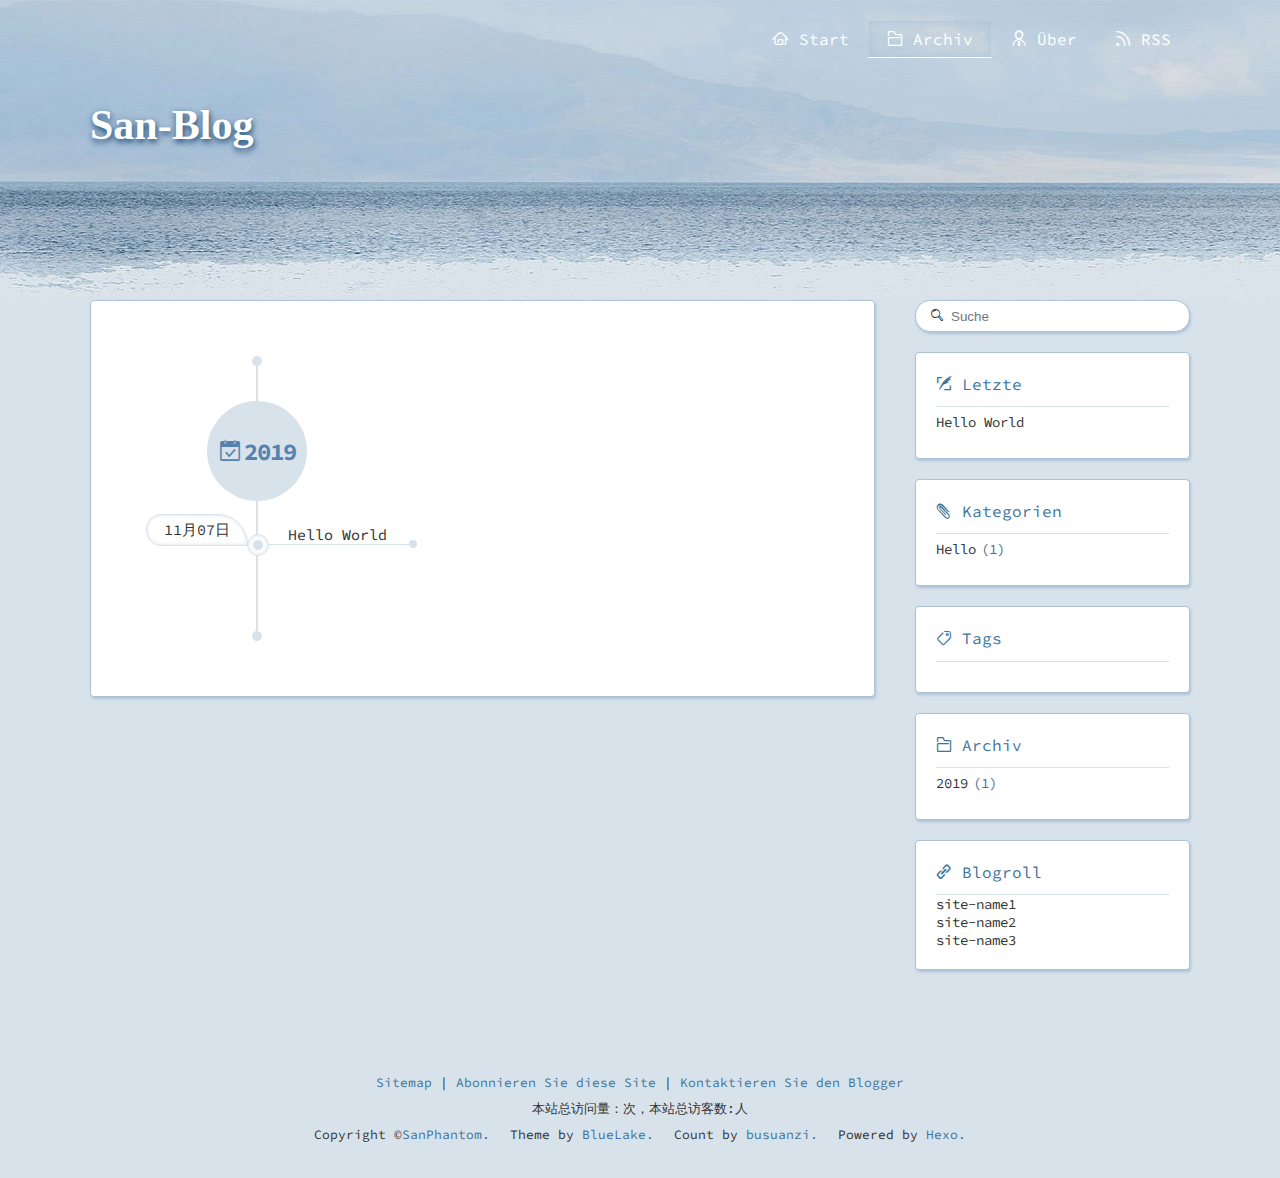
==== commit e48e5a1f: "Site updated: 2019-11-07 15:57:06" ====
--- a/archives/index.html
+++ b/archives/index.html
@@ -1,584 +1 @@
-<!DOCTYPE html>
-
-
-
-  
-
-
-<html class="theme-next gemini use-motion" lang="zh-Hans">
-<head>
-  <meta charset="UTF-8"/>
-<meta http-equiv="X-UA-Compatible" content="IE=edge" />
-<meta name="viewport" content="width=device-width, initial-scale=1, maximum-scale=1"/>
-<meta name="theme-color" content="#222">
-
-
-
-
-
-
-
-
-
-<meta http-equiv="Cache-Control" content="no-transform" />
-<meta http-equiv="Cache-Control" content="no-siteapp" />
-
-
-
-
-
-
-
-
-
-
-
-
-
-
-
-
-  
-  
-  <link href="/lib/fancybox/source/jquery.fancybox.css?v=2.1.5" rel="stylesheet" type="text/css" />
-
-
-
-
-
-
-
-<link href="/lib/font-awesome/css/font-awesome.min.css?v=4.6.2" rel="stylesheet" type="text/css" />
-
-<link href="/css/main.css?v=5.1.4" rel="stylesheet" type="text/css" />
-
-
-  <link rel="apple-touch-icon" sizes="180x180" href="/images/apple-touch-icon-next.png?v=5.1.4">
-
-
-  <link rel="icon" type="image/png" sizes="32x32" href="/images/favicon-32x32-next.png?v=5.1.4">
-
-
-  <link rel="icon" type="image/png" sizes="16x16" href="/images/favicon-16x16-next.png?v=5.1.4">
-
-
-  <link rel="mask-icon" href="/images/logo.svg?v=5.1.4" color="#222">
-
-
-
-
-
-  <meta name="keywords" content="Hexo, NexT" />
-
-
-
-
-
-
-
-
-
-
-<meta property="og:type" content="website">
-<meta property="og:title" content="SanPhantom&#39;s Blog">
-<meta property="og:url" content="http:&#x2F;&#x2F;blog.sanphantom.cn&#x2F;archives&#x2F;index.html">
-<meta property="og:site_name" content="SanPhantom&#39;s Blog">
-<meta property="og:locale" content="zh-Hans">
-<meta name="twitter:card" content="summary">
-
-
-
-<script type="text/javascript" id="hexo.configurations">
-  var NexT = window.NexT || {};
-  var CONFIG = {
-    root: '/',
-    scheme: 'Gemini',
-    version: '5.1.4',
-    sidebar: {"position":"left","display":"post","offset":12,"b2t":false,"scrollpercent":false,"onmobile":false},
-    fancybox: true,
-    tabs: true,
-    motion: {"enable":true,"async":false,"transition":{"post_block":"fadeIn","post_header":"slideDownIn","post_body":"slideDownIn","coll_header":"slideLeftIn","sidebar":"slideUpIn"}},
-    duoshuo: {
-      userId: '0',
-      author: '博主'
-    },
-    algolia: {
-      applicationID: '',
-      apiKey: '',
-      indexName: '',
-      hits: {"per_page":10},
-      labels: {"input_placeholder":"Search for Posts","hits_empty":"We didn't find any results for the search: ${query}","hits_stats":"${hits} results found in ${time} ms"}
-    }
-  };
-</script>
-
-
-
-  <link rel="canonical" href="http://blog.sanphantom.cn/archives/"/>
-
-
-
-
-
-  <title>归档 | SanPhantom's Blog</title>
-  
-
-
-
-
-
-
-
-
-</head>
-
-<body itemscope itemtype="http://schema.org/WebPage" lang="zh-Hans">
-
-  
-  
-    
-  
-
-  <div class="container sidebar-position-left page-archive">
-    <div class="headband"></div>
-
-    <header id="header" class="header" itemscope itemtype="http://schema.org/WPHeader">
-      <div class="header-inner"><div class="site-brand-wrapper">
-  <div class="site-meta ">
-    
-
-    <div class="custom-logo-site-title">
-      <a href="/"  class="brand" rel="start">
-        <span class="logo-line-before"><i></i></span>
-        <span class="site-title">SanPhantom's Blog</span>
-        <span class="logo-line-after"><i></i></span>
-      </a>
-    </div>
-      
-        <p class="site-subtitle"></p>
-      
-  </div>
-
-  <div class="site-nav-toggle">
-    <button>
-      <span class="btn-bar"></span>
-      <span class="btn-bar"></span>
-      <span class="btn-bar"></span>
-    </button>
-  </div>
-</div>
-
-<nav class="site-nav">
-  
-
-  
-    <ul id="menu" class="menu">
-      
-        
-        <li class="menu-item menu-item-home">
-          <a href="/" rel="section">
-            
-              <i class="menu-item-icon fa fa-fw fa-question-circle"></i> <br />
-            
-            首页
-          </a>
-        </li>
-      
-        
-        <li class="menu-item menu-item-categories">
-          <a href="/categories/" rel="section">
-            
-              <i class="menu-item-icon fa fa-fw fa-question-circle"></i> <br />
-            
-            分类
-          </a>
-        </li>
-      
-        
-        <li class="menu-item menu-item-archives">
-          <a href="/archives/" rel="section">
-            
-              <i class="menu-item-icon fa fa-fw fa-question-circle"></i> <br />
-            
-            归档
-          </a>
-        </li>
-      
-
-      
-    </ul>
-  
-
-  
-</nav>
-
-
-
- </div>
-    </header>
-
-    <main id="main" class="main">
-      <div class="main-inner">
-        <div class="content-wrap">
-          <div id="content" class="content">
-            
-
-  
-  
-  
-  <div class="post-block archive">
-    <div id="posts" class="posts-collapse">
-      <span class="archive-move-on"></span>
-
-      <span class="archive-page-counter">
-        
-        
-        
-          
-        
-        嗯..! 目前共计 1 篇日志。 继续努力。
-      </span>
-
-      
-
-        
-        
-        
-
-        
-          
-          <div class="collection-title">
-            <h1 class="archive-year" id="archive-year-2019">2019</h1>
-          </div>
-        
-        
-
-        
-
-  <article class="post post-type-normal" itemscope itemtype="http://schema.org/Article">
-    <header class="post-header">
-
-      <h2 class="post-title">
-        
-            <a class="post-title-link" href="/uncategorized/hello-world/" itemprop="url">
-              
-                <span itemprop="name">Hello World</span>
-              
-            </a>
-        
-      </h2>
-
-      <div class="post-meta">
-        <time class="post-time" itemprop="dateCreated"
-              datetime="2019-11-07T14:22:54+08:00"
-              content="2019-11-07" >
-          11-07
-        </time>
-      </div>
-
-    </header>
-  </article>
-
-
-
-      
-
-    </div>
-  </div>
-  
-  
-  
-
-  
-
-
-
-          </div>
-          
-
-
-          
-
-        </div>
-        
-          
-  
-  <div class="sidebar-toggle">
-    <div class="sidebar-toggle-line-wrap">
-      <span class="sidebar-toggle-line sidebar-toggle-line-first"></span>
-      <span class="sidebar-toggle-line sidebar-toggle-line-middle"></span>
-      <span class="sidebar-toggle-line sidebar-toggle-line-last"></span>
-    </div>
-  </div>
-
-  <aside id="sidebar" class="sidebar">
-    
-    <div class="sidebar-inner">
-
-      
-
-      
-
-      <section class="site-overview-wrap sidebar-panel sidebar-panel-active">
-        <div class="site-overview">
-          <div class="site-author motion-element" itemprop="author" itemscope itemtype="http://schema.org/Person">
-            
-              <p class="site-author-name" itemprop="name">SanPhantom</p>
-              <p class="site-description motion-element" itemprop="description"></p>
-          </div>
-
-          <nav class="site-state motion-element">
-
-            
-              <div class="site-state-item site-state-posts">
-              
-                <a href="/archives/">
-              
-                  <span class="site-state-item-count">1</span>
-                  <span class="site-state-item-name">日志</span>
-                </a>
-              </div>
-            
-
-            
-
-            
-
-          </nav>
-
-          
-
-          
-            <div class="links-of-author motion-element">
-                
-                  <span class="links-of-author-item">
-                    <a href="https://github.com/SanPhantom" target="_blank" title="GitHub">
-                      
-                        <i class="fa fa-fw fa-github"></i>GitHub</a>
-                  </span>
-                
-            </div>
-          
-
-          
-          
-
-          
-          
-
-          
-
-        </div>
-      </section>
-
-      
-
-      
-
-    </div>
-  </aside>
-
-
-        
-      </div>
-    </main>
-
-    <footer id="footer" class="footer">
-      <div class="footer-inner">
-        <div class="copyright">&copy; <span itemprop="copyrightYear">2019</span>
-  <span class="with-love">
-    <i class="fa fa-user"></i>
-  </span>
-  <span class="author" itemprop="copyrightHolder">SanPhantom</span>
-
-  
-</div>
-
-
-  <div class="powered-by">由 <a class="theme-link" target="_blank" href="https://hexo.io">Hexo</a> 强力驱动</div>
-
-
-
-
-
-
-
-
-        
-
-
-
-
-
-
-
-        
-      </div>
-    </footer>
-
-    
-      <div class="back-to-top">
-        <i class="fa fa-arrow-up"></i>
-        
-      </div>
-    
-
-    
-
-  </div>
-
-  
-
-<script type="text/javascript">
-  if (Object.prototype.toString.call(window.Promise) !== '[object Function]') {
-    window.Promise = null;
-  }
-</script>
-
-
-
-
-
-
-
-
-
-  
-
-
-  
-
-
-
-
-
-
-
-
-
-
-
-  
-  
-    <script type="text/javascript" src="/lib/jquery/index.js?v=2.1.3"></script>
-  
-
-  
-  
-    <script type="text/javascript" src="/lib/fastclick/lib/fastclick.min.js?v=1.0.6"></script>
-  
-
-  
-  
-    <script type="text/javascript" src="/lib/jquery_lazyload/jquery.lazyload.js?v=1.9.7"></script>
-  
-
-  
-  
-    <script type="text/javascript" src="/lib/velocity/velocity.min.js?v=1.2.1"></script>
-  
-
-  
-  
-    <script type="text/javascript" src="/lib/velocity/velocity.ui.min.js?v=1.2.1"></script>
-  
-
-  
-  
-    <script type="text/javascript" src="/lib/fancybox/source/jquery.fancybox.pack.js?v=2.1.5"></script>
-  
-
-  
-  
-    <script type="text/javascript" src="/lib/canvas-nest/canvas-nest.min.js"></script>
-  
-
-
-  
-
-
-  <script type="text/javascript" src="/js/src/utils.js?v=5.1.4"></script>
-
-  <script type="text/javascript" src="/js/src/motion.js?v=5.1.4"></script>
-
-
-
-  
-  
-
-
-  <script type="text/javascript" src="/js/src/affix.js?v=5.1.4"></script>
-
-  <script type="text/javascript" src="/js/src/schemes/pisces.js?v=5.1.4"></script>
-
-
-
-  
-
-  
-
-
-  <script type="text/javascript" src="/js/src/bootstrap.js?v=5.1.4"></script>
-
-
-
-  
-
-
-  
-
-    
-      <script id="dsq-count-scr" src="https://SP.disqus.com/count.js" async></script>
-    
-
-    
-
-  
-
-
-
-
-	
-
-
-
-
-
-  
-
-
-
-
-
-
-
-
-
-
-
-
-
-
-  
-
-
-
-
-
-  
-
-  
-
-  
-
-  
-  
-
-  
-
-  
-
-  
-
-</body>
-</html>
+<!DOCTYPE html><html lang="zh-Hans"><head><meta http-equiv="content-type" content="text/html; charset=utf-8"><meta content="width=device-width, initial-scale=1.0, maximum-scale=1.0, user-scalable=0" name="viewport"><meta content="yes" name="apple-mobile-web-app-capable"><meta content="black-translucent" name="apple-mobile-web-app-status-bar-style"><meta content="telephone=no" name="format-detection"><meta name="description" content=""><link rel="stylesheet" type="text/css" href="//fonts.loli.net/css?family=Source+Code+Pro"><link rel="stylesheet" type="text/css" href="/css/style.css?v=2.0.4"><link rel="stylesheet" type="text/css" href="/css/highlight.css?v=2.0.4"><link rel="Shortcut Icon" href="/favicon.ico"><link rel="bookmark" href="/favicon.ico"><link rel="apple-touch-icon" href="/apple-touch-icon.png"><link rel="apple-touch-icon-precomposed" href="/apple-touch-icon.png"><title>Archiv | San-Blog</title><meta name="generator" content="Hexo 4.0.0"></head><body><div class="body_container"><div id="header"><div class="site-name"><h1 class="hidden">San-Blog</h1><a id="logo" href="/.">San-Blog</a><p class="description"></p></div><div id="nav-menu"><a href="/."><i class="fa fa-home"> Start</i></a><a href="/archives/" class="current"><i class="fa fa-archive"> Archiv</i></a><a href="/about/"><i class="fa fa-user"> Über</i></a><a href="/atom.xml"><i class="fa fa-rss"> RSS</i></a></div><div id="search-form"><div id="result-mask" class="hide"></div><label><input id="search-key" type="text" autocomplete="off" placeholder="Suche"></label><div id="result-wrap" class="hide"><div id="search-result"></div></div><div class="hide"><template id="search-tpl"><div class="item"><a href="/{path}" title="{title}"><div class="title">{title}</div><div class="time">{date}</div><div class="tags">{tags}</div></a></div></template></div></div></div><div id="layout" class="layout-g"><div class="layout-l"><div class="content_container"><div class="post"><div class="post-archive"><div class="archive-wrap"><h2>2019</h2><ul class="listing"><li><a href="/Hello/hello-world/" title="Hello World"><span class="date">11月07日</span><span class="tite">Hello World</span></a></li></ul></div></div></div></div></div><div class="layout-r"><div id="sidebar"><div class="search-pla"></div><div class="widget"><div class="widget-title"><i class="fa fa-xie"> Letzte</i></div><ul class="post-list"><li class="post-list-item"><a class="post-list-link" href="/Hello/hello-world/">Hello World</a></li></ul></div><div class="widget"><div class="widget-title"><i class="fa fa-gui"> Kategorien</i></div><ul class="category-list"><li class="category-list-item"><a class="category-list-link" href="/categories/Hello/">Hello</a><span class="category-list-count">1</span></li></ul></div><div class="widget"><div class="widget-title"><i class="fa fa-biao"> Tags</i></div><div class="tagcloud"></div></div><div class="widget"><div class="widget-title"><i class="fa fa-archive"> Archiv</i></div><ul class="archive-list"><li class="archive-list-item"><a class="archive-list-link" href="/archives/2019/">2019</a><span class="archive-list-count">1</span></li></ul></div><div class="widget"><div class="widget-title"><i class="fa fa-you"> Blogroll</i></div><ul></ul><a href="http://www.example1.com/" title="site-name1" target="_blank">site-name1</a><ul></ul><a href="http://www.example2.com/" title="site-name2" target="_blank">site-name2</a><ul></ul><a href="http://www.example3.com/" title="site-name3" target="_blank">site-name3</a></div></div></div></div><a id="totop" href="#top"></a><div id="footer"><div class="footer-info"><p><a href="/baidusitemap.xml">Sitemap</a> |  <a href="/atom.xml">Abonnieren Sie diese Site</a> |  <a href="/about/">Kontaktieren Sie den Blogger</a></p><p>本站总访问量：<i id="busuanzi_container_site_pv"><i id="busuanzi_value_site_pv"></i></i>次，本站总访客数:<i id="busuanzi_container_site_uv"><i id="busuanzi_value_site_uv"></i></i>人</p><p><span> Copyright &copy;<a href="/." rel="nofollow">SanPhantom.</a></span><span> Theme by<a rel="nofollow" target="_blank" href="https://github.com/chaooo/hexo-theme-BlueLake"> BlueLake.</a></span><span> Count by<a href="http://busuanzi.ibruce.info/" target="_blank" rel="noopener"> busuanzi.</a></span><span> Powered by<a rel="nofollow" target="_blank" href="https://hexo.io"> Hexo.</a></span></p></div></div></div><script src="https://busuanzi.ibruce.info/busuanzi/2.3/busuanzi.pure.mini.js" async></script><script type="text/javascript" src="/js/search.json.js?v=2.0.4"></script></body></html>--- a/css/style.css
+++ b/css/style.css
@@ -0,0 +1,1348 @@
+/* reset */
+body,
+dl,
+dt,
+dd,
+ul,
+ol,
+li,
+h1,
+h2,
+h3,
+h4,
+h5,
+h6,
+p,
+img,
+blockquote,
+button,
+pre,
+fieldset,
+form,
+input,
+select,
+option {
+  margin: 0;
+  padding: 0;
+  border: 0;
+}
+h1,
+h2,
+h3,
+h4,
+h5,
+h6 {
+  font-weight: bold;
+  overflow: hidden;
+}
+s,
+i,
+u,
+em {
+  font-style: normal;
+}
+img,
+button {
+  border: none;
+}
+form,
+input,
+select,
+option {
+  outline: none;
+}
+input:-webkit-autofill {
+  -webkit-box-shadow: 0 0 0px 1000px #fff inset;
+}
+div {
+  box-sizing: border-box;
+}
+a,
+button.submit {
+  color: #40759b;
+  text-decoration: none;
+  -webkit-transition: all 0.1s ease-in;
+  -moz-transition: all 0.1s ease-in;
+  -o-transition: all 0.1s ease-in;
+  transition: all 0.1s ease-in;
+}
+a:focus {
+  outline: none;
+}
+a:hover,
+a:active {
+  color: #40759b;
+}
+.clear {
+  clear: both;
+}
+.hide {
+  display: none;
+  opacity: 0;
+  height: 0px;
+}
+blockquote,
+.stressed {
+  -moz-box-sizing: border-box;
+  box-sizing: border-box;
+  margin: 1.5em 0 1.5em 1em;
+  padding: 10px;
+  color: #555;
+  border: 1px solid #e6e6e6;
+  border-left: 5px solid #40759b;
+}
+strong,
+b,
+em {
+  font-weight: bold;
+}
+.hidden1 {
+  display: none;
+}
+/* iconfont */
+@font-face {
+  font-family: "iconfont";
+  src: url("../iconfont/iconfont.eot?t=1478071541360");
+  src: url("../iconfont/iconfont.eot?t=1478071541360#iefix") format('embedded-opentype'), url("../iconfont/iconfont.woff?t=1478071541360") format('woff'), url("../iconfont/iconfont.ttf?t=1478071541360") format('truetype'), url("../iconfont/iconfont.svg?t=1478071541360#iconfont") format('svg');
+}
+.fa {
+  font-size: 16px;
+  font-style: normal;
+}
+.fa:before {
+  font-family: "iconfont" !important;
+  -webkit-font-smoothing: antialiased;
+  -moz-osx-font-smoothing: grayscale;
+  text-rendering: auto;
+}
+.fa-home:before {
+  content: "\e001";
+}
+.fa-gui:before {
+  content: "\e002";
+}
+.fa-user:before {
+  content: "\e003";
+}
+.fa-rss:before {
+  content: "\e004";
+}
+.fa-rili:before {
+  content: "\e005";
+}
+.fa-commt:before {
+  content: "\e006";
+}
+.fa-sou:before {
+  content: "\e007";
+}
+.fa-biao:before {
+  content: "\e008";
+}
+.fa-fei:before {
+  content: "\e009";
+}
+.fa-archive:before {
+  content: "\e00a";
+}
+.fa-you:before {
+  content: "\e00b";
+}
+.fa-huo:before {
+  content: "\e00c";
+}
+.fa-hit:before {
+  content: "\e00d";
+}
+.fa-right:before {
+  content: "\e00e";
+}
+.fa-left:before {
+  content: "\e00f";
+}
+.fa-xie:before {
+  content: "\e010";
+}
+.fa-empty:before {
+  content: "\e011";
+}
+.fa-weibo:before {
+  content: "\e012";
+}
+.fa-weixin:before {
+  content: "\e013";
+}
+.fa-github:before {
+  content: "\e014";
+}
+.fa-email:before {
+  content: "\e015";
+}
+/* layout */
+body {
+  font-family: "Source Code Pro", Tahoma, "Helvetica Neue", Helvetica, "Hiragino Sans GB", "Microsoft YaHei Light", "Microsoft YaHei", "Source Han Sans CN", "WenQuanYi Micro Hei", Arial, sans-serif;
+  -webkit-font-smoothing: antialiased;
+  -moz-osx-font-smoothing: grayscale;
+  font-size: 14px;
+  color: #333;
+  width: 100%;
+  height: 100%;
+  background: #d8e2eb url("../img/bg.jpg") no-repeat top center;
+}
+.layout-g {
+  letter-spacing: -0.31em;
+  *letter-spacing: normal;
+  word-spacing: -0.43em;
+  *word-spacing: -0.43em;
+  text-rendering: optimizespeed;
+  display: -webkit-flex;
+  -webkit-flex-flow: row wrap;
+  display: -ms-flexbox;
+  -ms-flex-flow: row wrap;
+  -ms-align-content: flex-start;
+  -webkit-align-content: flex-start;
+}
+.layout-l,
+.layout-r {
+  display: inline-block;
+  *display: inline;
+  zoom: 1;
+  letter-spacing: normal;
+  word-spacing: normal;
+  vertical-align: top;
+  text-rendering: auto;
+}
+.layout-l {
+  width: 75%;
+  *width: 74.969%;
+}
+.layout-r {
+  width: 25%;
+  *width: 24.969%;
+}
+.body_container {
+  padding: 0 50px;
+  max-width: 1200px;
+  margin: 0 auto;
+  overflow: hidden;
+}
+.content_container {
+  padding-right: 40px;
+}
+/* header */
+#header {
+  text-align: left;
+  position: relative;
+  min-height: 300px;
+}
+#header .site-name {
+  padding-top: 100px;
+}
+#header .site-name h1 {
+  padding: 0;
+  margin: 0;
+  height: 0;
+  overflow: hidden;
+}
+#header .site-name .description {
+  padding: 0.6em 0 0;
+  color: #fff;
+  text-shadow: 1px 2px 3px #113f6e;
+  white-space: normal;
+  word-wrap: break-word;
+  line-height: 26px;
+}
+#logo {
+  font: bold 42px/1.2 "宋体";
+  white-space: nowrap;
+  color: #fff;
+  text-shadow: 1px 3px 6px #113f6e;
+}
+#nav-menu {
+  margin: 20px 0;
+  padding: 0;
+  position: absolute;
+  right: 0;
+  top: 0;
+}
+#nav-menu a {
+  display: inline-block;
+  padding: 3px 18px 3px;
+  line-height: 30px;
+  color: #fff;
+  font-size: 16px;
+  border: 1px solid transparent;
+}
+#nav-menu a:hover,
+#nav-menu a.current {
+  border-bottom: 1px solid #fff;
+  -webkit-box-shadow: 0 0 10px #adc2d7 inset;
+  box-shadow: 0 0 10px #adc2d7 inset;
+}
+/* sidebar */
+#sidebar {
+  word-wrap: break-word;
+  -webkit-transition: all 0.6s ease-in-out;
+  transition: all 0.6s ease-in-out;
+}
+#sidebar .widget {
+  margin-bottom: 20px;
+  padding: 10px 20px 20px 20px;
+  border-radius: 4px;
+  -webkit-box-shadow: 1px 2px 3px #adc2d7;
+  box-shadow: 1px 2px 3px #adc2d7;
+  border: 1px solid #adc2d7;
+  background: #fff;
+}
+#sidebar .widget a {
+  color: #333;
+}
+#sidebar .widget a:hover {
+  color: #40759b;
+  text-decoration: underline;
+}
+#sidebar .widget .widget-title,
+#sidebar .widget .comments-title {
+  color: #40759b;
+  line-height: 2.7;
+  margin-top: 0;
+  font-size: 16px;
+  border-bottom: 1px solid #d8e2eb;
+  display: block;
+  font-weight: normal;
+}
+#sidebar .widget .tagcloud {
+  margin-top: 10px;
+}
+#sidebar .widget .tagcloud a {
+  line-height: 1.5;
+  padding: 5px;
+}
+#sidebar .widget ul,
+#sidebar .widget ol {
+  list-style: none;
+  padding: 0;
+}
+#sidebar .widget ul li,
+#sidebar .widget ol li {
+  list-style: none;
+  margin: 5px 0;
+  line-height: 1.5;
+  overflow: hidden;
+  white-space: nowrap;
+  text-overflow: ellipsis;
+}
+#sidebar .widget .category-list-count,
+#sidebar .widget .archive-list-count {
+  padding-left: 5px;
+  color: #40759b;
+}
+#sidebar .widget .category-list-count:before,
+#sidebar .widget .archive-list-count:before {
+  content: "(";
+}
+#sidebar .widget .category-list-count:after,
+#sidebar .widget .archive-list-count:after {
+  content: ")";
+}
+#sidebar .search-pla {
+  display: block;
+  height: 52px;
+}
+#search-form {
+  position: absolute;
+  bottom: -52px;
+  right: 0;
+  padding: 20px 0;
+  color: #333;
+  width: 25%;
+}
+#search-form label {
+  position: relative;
+  display: block;
+  margin: 0;
+  width: 100%;
+  height: 100%;
+}
+#search-form label:before {
+  font-family: "iconfont" !important;
+  content: '\e007';
+  position: absolute;
+  left: 15px;
+  top: 9px;
+}
+#search-form input {
+  box-sizing: border-box;
+  height: 32px;
+  padding: 7px 11px 7px 35px;
+  line-height: 16px;
+  width: 100%;
+  border-radius: 15px;
+  background: #fff;
+  -webkit-box-shadow: 1px 2px 3px #adc2d7;
+  box-shadow: 1px 2px 3px #adc2d7;
+  border: 1px solid #adc2d7;
+}
+#result-wrap {
+  position: absolute;
+  top: 56px;
+  width: 120%;
+  left: -50px;
+  box-sizing: content-box;
+  padding: 20px;
+  background: #fff;
+  color: #333;
+  border-radius: 4px;
+  -webkit-box-shadow: 1px 2px 3px #adc2d7;
+  box-shadow: 1px 2px 3px #adc2d7;
+  border: 1px solid #adc2d7;
+}
+#result-wrap:before {
+  content: '';
+  position: absolute;
+  display: inline-block;
+  border-width: 0 12px 12px 12px;
+  border-style: solid;
+  border-color: #adc2d7 transparent;
+  left: 56px;
+  top: -12px;
+}
+#result-wrap:after {
+  content: '';
+  position: absolute;
+  display: inline-block;
+  border-width: 0 12px 12px 12px;
+  border-style: solid;
+  border-color: #fff transparent;
+  left: 56px;
+  top: -10px;
+}
+#result-mask {
+  position: fixed;
+  left: 0;
+  top: 0;
+}
+#search-result {
+  width: 100%;
+  box-sizing: content-box;
+  padding-right: 20px;
+  margin-right: -20px;
+  max-height: 400px;
+  overflow-y: auto;
+}
+#search-result .tips {
+  text-align: center;
+}
+#search-result .tips .fa {
+  font-size: 60px;
+  color: #b3d2ef;
+}
+#search-result .item {
+  border-top: 1px solid #d8e2eb;
+  padding: 8px 0;
+}
+#search-result .item:first-child {
+  border-top: none;
+}
+#search-result .item a:hover {
+  text-decoration: none;
+}
+#search-result .item .title {
+  white-space: nowrap;
+  line-height: 1.8;
+  overflow: hidden;
+  white-space: nowrap;
+  text-overflow: ellipsis;
+  font-size: 14px;
+  color: #40759b;
+}
+#search-result .item .title:hover {
+  text-decoration: underline;
+}
+#search-result .item .time {
+  text-align: right;
+  font-size: 12px;
+}
+#search-result .item .tags {
+  overflow: hidden;
+  white-space: nowrap;
+  text-overflow: ellipsis;
+}
+#search-result .item .tags span {
+  display: inline-block;
+  margin-right: 5px;
+  font-size: 12px;
+}
+#search-result .item .tags span:before {
+  font-family: "iconfont" !important;
+  content: '\e008';
+}
+/* post */
+.post {
+  padding: 25px;
+  background: #fff;
+  border-radius: 4px;
+  -webkit-box-shadow: 1px 2px 3px #adc2d7;
+  box-shadow: 1px 2px 3px #adc2d7;
+  border: 1px solid #adc2d7;
+  margin-bottom: 40px;
+}
+.post .post-title {
+  margin: 0;
+  color: #40759b;
+  text-align: left;
+  border-bottom: 1px solid #d8e2eb;
+  padding-bottom: 10px;
+  font-weight: bold;
+  font-size: 22px;
+  line-height: 1.1;
+}
+.post .post-title a {
+  color: #40759b;
+}
+.post .post-title a:hover {
+  text-decoration: underline;
+}
+.post .post-meta {
+  padding: 0;
+  margin: 10px 0 0;
+  color: #333;
+  font-size: 14px;
+  line-height: 24px;
+  min-height: 24px;
+  text-indent: 0.15em;
+}
+.post .post-meta:after {
+  content: '';
+  display: table;
+  clear: both;
+}
+.post .post-meta span {
+  display: inline-block;
+  height: 16px;
+  line-height: 16px;
+  margin-right: 2px;
+}
+.post .post-meta span:after {
+  content: ' | ';
+}
+.post .post-meta span:last-child:after {
+  content: ' ';
+}
+.post .post-meta a {
+  color: #40759b;
+}
+.post .post-meta a:hover {
+  color: #40759b;
+  border-bottom: 1px solid #40759b;
+}
+.post .post-meta .category:before {
+  font-family: "iconfont" !important;
+  content: "\e002";
+  padding-right: 0.3em;
+}
+.post .post-meta .date:before {
+  font-family: "iconfont" !important;
+  content: "\e005";
+  padding-right: 0.3em;
+}
+.post .post-meta #busuanzi_value_page_pv {
+  height: 16px;
+  line-height: 16px;
+}
+.post .post-meta #busuanzi_value_page_pv:before {
+  font-family: "iconfont" !important;
+  content: "\e00d";
+  padding-right: 0.3em;
+}
+.post .comment-count {
+  float: right;
+  display: inline-block;
+  text-indent: 0.15em;
+}
+.post .comment-count:before {
+  vertical-align: bottom;
+  font-family: "iconfont" !important;
+  content: "\e006";
+  padding-right: 0.3em;
+}
+.post .comment-count:hover {
+  color: #40759b;
+  border-bottom: 1px solid #40759b;
+}
+.post .comment-count span:after {
+  content: '';
+  display: none;
+}
+.post .post-content {
+  clear: left;
+  font-size: 15px;
+  line-height: 1.77;
+  color: #333;
+  padding-top: 15px;
+  text-align: justify;
+  text-justify: distribute;
+  word-break: break-all;
+}
+.post .post-content h2 {
+  font-size: 18px;
+}
+.post .post-content h3 {
+  font-size: 16px;
+}
+.post .post-content h4 {
+  font-size: 14px;
+}
+.post .post-content h5 {
+  font-size: 13px;
+}
+.post .post-content h6 {
+  font-size: 12px;
+}
+.post .post-content p {
+  margin: 0 0 1.234em;
+}
+.post .post-content p code {
+  margin: 0 5px;
+  padding: 0 5px;
+  font-family: Source Code Pro, Monaco, Menlo, Consolas, monospace;
+  color: #4d4d4c;
+  background: #eee;
+  font-size: 0.95em;
+  word-break: break-all;
+}
+.post .post-content p a {
+  color: #40759b;
+  padding-bottom: 2px;
+  word-break: break-all;
+}
+.post .post-content p a:hover {
+  text-decoration: underline;
+}
+.post .post-content p .caption {
+  color: #40759b;
+  display: block;
+  font-size: 0.9em;
+  margin-top: 0.1em;
+  position: relative;
+  text-align: center;
+}
+.post .post-content blockquote p,
+.post .post-content .stressed p {
+  margin: 0;
+}
+.post .post-content img {
+  max-width: 100%;
+  padding: 0.5em 0;
+  margin: auto;
+  display: block;
+}
+.post .post-content hr {
+  margin: 2.4em auto;
+  border: none;
+  border-top: 1px solid #d8e2eb;
+  position: relative;
+}
+.post .post-content ul,
+.post .post-content ol {
+  margin: 0;
+  padding: 0 0 0 2em;
+  margin: 0 0 1.234em;
+}
+.post .post-content ul li ul,
+.post .post-content ol li ul,
+.post .post-content ul li ol,
+.post .post-content ol li ol,
+.post .post-content ul li p,
+.post .post-content ol li p {
+  margin: 0;
+}
+.post .post-content ul code,
+.post .post-content ol code {
+  margin: 0 5px;
+  padding: 0 5px;
+  font-family: Source Code Pro, Monaco, Menlo, Consolas, monospace;
+  color: #4d4d4c;
+  background: #eee;
+  font-size: 0.95em;
+  word-break: break-all;
+}
+.post .post-content ul a,
+.post .post-content ol a {
+  color: #40759b;
+  padding-bottom: 2px;
+  word-break: break-all;
+}
+.post .post-content ul a:hover,
+.post .post-content ol a:hover {
+  text-decoration: underline;
+}
+.post .post-copyright blockquote {
+  margin: 3em 0 1rem;
+  padding: 18px 15px;
+  border: 1px solid #40759b;
+  border-left: 12px solid #40759b;
+  border-right: 12px solid #40759b;
+  border-radius: 20px 0 20px;
+  word-wrap: break-word;
+  word-break: break-all;
+}
+.post .tags {
+  padding-bottom: 0.5em;
+  text-align: right;
+}
+.post .tags a {
+  margin-right: 0.5em;
+}
+.post .tags a:before {
+  font-family: "iconfont" !important;
+  content: "\e008";
+  padding-right: 0.3em;
+}
+.post .post-share::after {
+  content: ' ';
+  display: block;
+  clear: both;
+}
+/* for archive page starts*/
+.post-archive {
+  font-size: 15px;
+  line-height: 2;
+  padding: 2em 0;
+}
+.post-archive ul,
+.post-archive ol,
+.post-archive li {
+  list-style: none;
+}
+.post-archive h2 {
+  margin: 0 0 15px -51px;
+  font-weight: bold;
+  font-size: 24px;
+  letter-spacing: -1px;
+  background: #d8e2eb;
+  height: 100px;
+  width: 100px;
+  border-radius: 50%;
+  text-align: center;
+  line-height: 100px;
+  color: #5483b1;
+}
+.post-archive h2:before {
+  font-family: "iconfont" !important;
+  font-weight: normal;
+  content: "\e005";
+  margin-right: 0.1em;
+}
+.archive-wrap {
+  position: relative;
+  border-left: 2px solid #d8e2eb;
+  margin-left: 140px;
+  padding: 3em 0;
+}
+.archive-wrap.tag-cat {
+  margin-left: 60px;
+}
+.archive-wrap:before,
+.archive-wrap:after {
+  content: '';
+  position: absolute;
+  left: -6px;
+  width: 10px;
+  height: 10px;
+  border-radius: 50%;
+  background: #d8e2eb;
+}
+.archive-wrap:before {
+  top: 0;
+}
+.archive-wrap:after {
+  bottom: 0;
+}
+.archive-wrap .listing li {
+  margin-bottom: 50px;
+  position: relative;
+}
+.archive-wrap .listing li a {
+  color: #333;
+}
+.archive-wrap .listing li a:hover {
+  color: #5483b1;
+}
+.archive-wrap .listing li a:before {
+  content: '';
+  position: absolute;
+  z-index: 1;
+  left: -11px;
+  bottom: -10px;
+  width: 20px;
+  height: 20px;
+  border-radius: 50%;
+  background: #fff;
+  border: 1px solid #d8e2eb;
+  -webkit-box-shadow: 0 0 4px #d8e2eb inset;
+  box-shadow: 0 0 4px #d8e2eb inset;
+}
+.archive-wrap .listing li a:after {
+  content: '';
+  position: absolute;
+  z-index: 2;
+  left: -5px;
+  bottom: -4px;
+  width: 10px;
+  height: 10px;
+  border-radius: 50%;
+  background: #d8e2eb;
+  -webkit-box-shadow: 0 0 3px #d8e2eb inset;
+  box-shadow: 0 0 3px #d8e2eb inset;
+}
+.archive-wrap .listing li:hover a:before {
+  border: 1px solid #5483b1;
+  -webkit-box-shadow: 0 0 4px #5483b1 inset;
+  box-shadow: 0 0 4px #5483b1 inset;
+}
+.archive-wrap .listing li:hover a:after {
+  background: #5483b1;
+}
+.archive-wrap .listing li:hover .tite {
+  border-bottom: 1px solid #5483b1;
+}
+.archive-wrap .listing li:hover .tite:after {
+  background: #5483b1;
+}
+.archive-wrap .listing li:hover .date {
+  border: 1px solid #5483b1;
+}
+.archive-wrap .tite {
+  position: relative;
+  bottom: -4px;
+  display: inline-block;
+  border-bottom: 1px solid #d8e2eb;
+  line-height: 1.2em;
+  padding: 0 30px;
+  max-width: 100%;
+  box-sizing: border-box;
+}
+.archive-wrap .tite:after {
+  content: '';
+  position: absolute;
+  right: 0;
+  bottom: -4px;
+  width: 8px;
+  height: 8px;
+  border-radius: 50%;
+  background: #d8e2eb;
+}
+.archive-wrap .date {
+  position: absolute;
+  left: -112px;
+  width: 100px;
+  bottom: 0;
+  height: 30px;
+  line-height: 30px;
+  text-align: center;
+  border-radius: 15px 30px 0 15px;
+  border: 1px solid #d8e2eb;
+  -webkit-box-shadow: 0 0 4px #d8e2eb inset;
+  box-shadow: 0 0 4px #d8e2eb inset;
+}
+/* for archive page ends */
+/* footer */
+#footer {
+  width: 100%;
+  margin-top: 50px;
+  padding: 30px 0;
+}
+#footer .footer-info {
+  line-height: 2;
+  color: #333;
+  text-align: center;
+  font-size: 0.925em;
+}
+#footer .footer-info a {
+  color: #40759b;
+  margin: 0 6px;
+}
+#footer .footer-info span {
+  margin: 0 6px;
+}
+#footer .footer-info .fa {
+  display: inline-block;
+  margin: 0 6px 0 0;
+  padding: 0 2px;
+}
+#footer .footer-info .fa.fa-github {
+  color: #000;
+}
+#footer .footer-info .fa.fa-github:hover {
+  color: #4078c0;
+}
+#footer .footer-info .fa.fa-weibo {
+  color: #e6162d;
+}
+#footer .footer-info .fa.fa-weibo:hover {
+  color: #f93;
+}
+#footer .footer-info .fa.fa-email {
+  color: #756e78;
+}
+#footer .footer-info .fa.fa-email:hover {
+  color: #000;
+}
+#footer .footer-info p a {
+  margin: 0;
+}
+/* page navigator */
+.page-navigator {
+  list-style: none;
+  padding: 0 0 25px 0;
+  font-size: 14px;
+  text-align: center;
+}
+.page-navigator .space {
+  border: none;
+  padding: 5px 5px;
+}
+.page-navigator .current {
+  background: #fff;
+}
+.page-navigator .current:hover {
+  border-bottom-color: #adc2d7;
+}
+.page-navigator .page-number,
+.page-navigator .extend {
+  display: inline-block;
+  margin: 0 5px 5px 0;
+}
+.page-navigator a,
+.page-navigator span {
+  display: inline-block;
+  height: 25px;
+  line-height: 25px;
+  padding: 5px 9px;
+  text-align: center;
+  -webkit-box-shadow: 1px 2px 3px #adc2d7;
+  box-shadow: 1px 2px 3px #adc2d7;
+  border: 1px solid #adc2d7;
+}
+.page-navigator a:hover,
+.page-navigator span:hover {
+  border-bottom-color: #fff;
+}
+.page-navigator a.prev:before,
+.page-navigator span.prev:before {
+  font-family: "iconfont" !important;
+  content: "\e00f";
+  padding-right: 0.3em;
+}
+.page-navigator a.next:after,
+.page-navigator span.next:after {
+  font-family: "iconfont" !important;
+  content: "\e00e";
+  padding-left: 0.3em;
+}
+/* label title*/
+.label-title {
+  margin-top: 1.1em;
+  font-size: 22px;
+  color: #333;
+  font-weight: bold;
+}
+.label-title .fa {
+  display: inline-block;
+  background: #f2f7fb;
+  color: #5483b1;
+  padding: 0 10px;
+  border-radius: 30px 0 0 30px;
+  margin: 0 5px;
+  font-size: 20px;
+}
+/* read more*/
+.readmore a {
+  font-size: 14px;
+  color: #40759b;
+  margin: -20px 0 0;
+  padding: 5px 10px;
+  float: right;
+}
+.readmore a:after {
+  content: ">>";
+  padding-left: 0.15em;
+}
+.readmore a:hover {
+  -webkit-box-shadow: 0 -1px 4px #5483b1 inset;
+  box-shadow: 0 -1px 4px #5483b1 inset;
+}
+/* post navigator*/
+.post-nav {
+  overflow: hidden;
+  margin-top: 15px;
+  margin-bottom: 20px;
+  padding: 10px;
+  white-space: nowrap;
+  border-top: 1px solid #d8e2eb;
+}
+.post-nav a {
+  display: inline-block;
+  max-width: 49%;
+  line-height: 25px;
+  font-size: 15px;
+  color: #555;
+  border-bottom: none;
+  position: relative;
+  white-space: normal;
+  box-sizing: border-box;
+  text-decoration: underline;
+}
+.post-nav a.pre {
+  float: left;
+  padding-left: 1.2em;
+}
+.post-nav a.pre:before {
+  position: absolute;
+  left: 0;
+  top: 0;
+  font-family: "iconfont" !important;
+  content: "\e00f";
+  padding-right: 0.3em;
+}
+.post-nav a:hover {
+  color: #40759b;
+}
+.post-nav a.next {
+  float: right;
+  text-align: right;
+  padding-right: 1.2em;
+}
+.post-nav a.next:after {
+  position: absolute;
+  right: 0;
+  top: 0;
+  font-family: "iconfont" !important;
+  content: "\e00e";
+  padding-left: 0.3em;
+}
+/* back-to-top */
+#totop {
+  position: fixed;
+  right: 50px;
+  bottom: 50px;
+  display: block;
+  visibility: hidden;
+  width: 32px;
+  height: 54px;
+  line-height: 56px;
+  overflow: hidden;
+  color: #40759b;
+  text-align: center;
+  text-shadow: 0px 2px 2px #40759b;
+  opacity: 0;
+  -webkit-transition: visibility 0.6s cubic-bezier(0.6, 0.04, 0.98, 0.335), opacity 0.6s cubic-bezier(0.6, 0.04, 0.98, 0.335), -webkit-transform 0.6s cubic-bezier(0.6, 0.04, 0.98, 0.335);
+  -moz-transition: visibility 0.6s cubic-bezier(0.6, 0.04, 0.98, 0.335), opacity 0.6s cubic-bezier(0.6, 0.04, 0.98, 0.335), -moz-transform 0.6s cubic-bezier(0.6, 0.04, 0.98, 0.335);
+  transition: visibility 0.6s cubic-bezier(0.6, 0.04, 0.98, 0.335), opacity 0.6s cubic-bezier(0.6, 0.04, 0.98, 0.335), transform 0.6s cubic-bezier(0.6, 0.04, 0.98, 0.335);
+}
+#totop:before {
+  font-family: "iconfont" !important;
+  content: '\e00c';
+  font-size: 54px;
+  margin-left: -0.2em;
+}
+#totop.launch {
+  opacity: 0;
+  -webkit-transform: translateY(-500px);
+  -moz-transform: translateY(-500px);
+  -ms-transform: translateY(-500px);
+  transform: translateY(-500px);
+  pointer-events: none;
+}
+#totop.show {
+  visibility: visible;
+  opacity: 1;
+}
+/* about page */
+.author-page {
+  padding: 40px 0 20px 0;
+  text-align: center;
+}
+.author-page:after {
+  content: "";
+  clear: both;
+  display: block;
+}
+.author-page .photo {
+  display: inline-block;
+  vertical-align: top;
+  box-sizing: content-box;
+  padding: 0 30px 30px 30px;
+  width: 180px;
+  height: 180px;
+}
+.author-page .photo img {
+  width: 100%;
+  height: 100%;
+  padding: 0;
+  margin: 0;
+  border-radius: 50%;
+  -webkit-box-shadow: 1px 2px 3px #adc2d7;
+  box-shadow: 1px 2px 3px #adc2d7;
+}
+.author-page .author {
+  font-size: 16px;
+  white-space: nowrap;
+  display: inline-block;
+  vertical-align: top;
+  text-align: left;
+}
+.author-page .author .fa {
+  margin-right: 0.4em;
+}
+.author-page .author .fa:before {
+  margin-right: 0.2em;
+}
+/* toc*/
+#toc li {
+  font-weight: bold;
+}
+#toc .toc-child {
+  margin-left: 0.6em;
+  padding-left: 0;
+}
+#toc .toc-child li {
+  font-weight: normal;
+}
+#toc .toc-child li:first-of-type {
+  margin-top: 0;
+}
+#toc .toc-child li:last-of-type {
+  margin-bottom: 0;
+}
+.fixed {
+  position: fixed;
+  top: 0;
+}
+.fixed.scroll {
+  overflow-y: scroll;
+  max-height: 100%;
+}
+/* table*/
+table,
+tbody,
+tr,
+th,
+td {
+  border-collapse: collapse;
+  box-sizing: border-box;
+  border-spacing: 0;
+  cellspacing: 0;
+  cellpadding: 0;
+  padding: 0;
+  margin: 0;
+}
+table {
+  margin: auto auto 15px;
+  width: 100%;
+  background: transparent;
+  overflow-x: auto;
+  display: block;
+}
+table th {
+  font-weight: bold;
+  padding: 5px 10px;
+  border: 1px solid #d8e2eb;
+  border-bottom-width: 2px;
+}
+table tr:nth-child(2n) {
+  background: #f4fcff;
+}
+table td {
+  padding: 5px 10px;
+  border: 1px solid #d8e2eb;
+}
+@media print, screen and (max-width: 56.25em) {
+  .body_container {
+    padding: 0 30px;
+  }
+  .content_container {
+    padding-right: 20px;
+  }
+  #sidebar .widget {
+    margin-bottom: 15px;
+  }
+  .post {
+    padding: 20px;
+  }
+}
+/* middle*/
+@media print, screen and (max-width: 48em) {
+  .layout-l {
+    width: 100%;
+  }
+  .layout-r {
+    width: 100%;
+  }
+  #toc {
+    display: none;
+  }
+  #sidebar .search-pla {
+    display: none;
+  }
+  #search-form {
+    position: relative;
+    bottom: 0;
+    width: 100%;
+  }
+  #search-form label {
+    color: #fff;
+  }
+  #search-form input {
+    color: #fff;
+    background: transparent;
+    border: 1px solid #e2eaf1;
+    -webkit-box-shadow: 0 0 10px #adc2d7 inset;
+    box-shadow: 0 0 10px #adc2d7 inset;
+  }
+  #search-form input:-ms-input-placeholder {
+    color: #fff;
+  }
+  #search-form input:-moz-placeholder {
+    color: #fff;
+  }
+  #search-form input::-moz-placeholder {
+    color: #fff;
+  }
+  #search-form input::-webkit-input-placeholder {
+    color: #fff;
+  }
+  #nav-menu {
+    position: relative;
+    text-align: center;
+  }
+  #nav-menu a {
+    padding: 0 15px;
+    line-height: 27px;
+    height: 27px;
+    font-size: 13px;
+  }
+  .site-name {
+    margin-bottom: 20px;
+    text-align: center;
+  }
+  .content_container {
+    padding-right: 0;
+  }
+  .body_container {
+    padding: 0 20px;
+  }
+  .post {
+    padding: 15px;
+  }
+  .post-title {
+    font-size: 20px;
+  }
+  #sidebar .widget {
+    padding: 5px 15px 15px 15px;
+  }
+  .hidden_mid_and_down {
+    display: none !important;
+  }
+  .post-archive {
+    padding: 1em 0;
+  }
+  .archive-wrap {
+    margin-left: 110px;
+  }
+  .archive-wrap.tag-cat {
+    margin-left: 30px;
+  }
+  .archive-wrap .tite {
+    padding: 0 20px;
+  }
+  .author-page .author {
+    font-size: 14px;
+  }
+  #result-wrap {
+    width: 60%;
+    left: 0;
+  }
+}
+/* small*/
+@media print, screen and (max-width: 35.5em) {
+  .content_container {
+    padding-right: 0;
+  }
+  .body_container {
+    padding: 0;
+  }
+  #search-form {
+    padding: 0 20px;
+  }
+  .post-archive {
+    padding: 0.6em 0;
+  }
+  .archive-wrap {
+    margin-left: 60px;
+  }
+  .archive-wrap.tag-cat {
+    margin-left: 10px;
+  }
+  .archive-wrap .listing li {
+    margin-bottom: 30px;
+  }
+  .archive-wrap .tite {
+    padding: 0 15px;
+    font-size: 14px;
+  }
+  .archive-wrap .date {
+    left: -62px;
+    width: 60px;
+    border-radius: 15px 15px 0 15px;
+    font-size: 12px;
+  }
+}
+@media print, screen and (max-width: 25em) {
+  #nav-menu a {
+    padding: 0 10px 0 8px;
+  }
+  #nav-menu a i.fa {
+    font-size: 14px;
+  }
+  .post .post-title {
+    font-size: 18px;
+  }
+  .post-archive {
+    padding: 0;
+  }
+  .archive-wrap {
+    margin-left: 56px;
+  }
+  .archive-wrap.tag-cat {
+    margin-left: 0px;
+  }
+  .archive-wrap .tite {
+    padding: 0 5px 0 10px;
+  }
+  .author-page .author {
+    font-size: 12px;
+  }
+  .author-page .photo {
+    padding: 0 0 30px 0;
+  }
+  #result-wrap {
+    width: 90%;
+    left: 0;
+  }
+}
+/* duoshuo style*/
+#ds-recent-comments li.ds-comment {
+  border: none !important;
+  border-bottom: 1px dashed #d8e2eb !important;
+}
+#ds-reset a:hover {
+  color: #40759b !important;
+}
+#ds-reset .ds-post-button {
+  background: #40759b !important;
+}
+#ds-reset .ds-post-button:hover {
+  background: #608cb7 !important;
+}
--- a/css/highlight.css
+++ b/css/highlight.css
@@ -0,0 +1,566 @@
+/* syntax highlight*/
+pre {
+  width: 100%;
+  position: relative;
+  border: none;
+  padding: 0;
+  margin: 0;
+}
+pre code {
+  display: block;
+  box-sizing: border-box;
+  overflow-x: auto;
+  font-family: Source Code Pro, Monaco, Menlo, Consolas, monospace;
+  margin: 1.2em 0;
+  padding: 15px 15px 10px 15px;
+  line-height: 1.2em;
+  width: 100%;
+  border-radius: 5px;
+  box-shadow: 1px 1px 2px rgba(0,0,0,0.125);
+  font-size: 13px;
+  color: #333;
+  background: #f7f8f8;
+}
+figure.highlight,
+.codeblock {
+  background: #f7f8f8;
+  margin: 10px 0;
+  line-height: 1.1em;
+  padding-top: 15px;
+  margin: 1em 0;
+  border-radius: 5px;
+  box-shadow: 1px 1px 2px rgba(0,0,0,0.125);
+}
+figure.highlight figcaption,
+.codeblock figcaption {
+  font-size: 13px;
+  padding: 0 15px 20px;
+  margin: 0;
+  background: #f7f8f8;
+  color: #999;
+}
+figure.highlight figcaption a,
+.codeblock figcaption a {
+  float: right;
+  color: #40759b;
+  font-weight: bold;
+}
+figure.highlight table,
+.codeblock table {
+  width: 100%;
+  margin: 0;
+  padding-bottom: 10px;
+  border-collapse: collapse;
+  position: relative;
+  display: block;
+  overflow-x: auto;
+}
+figure.highlight pre,
+.codeblock pre,
+figure.highlight .gutter,
+.codeblock .gutter,
+figure.highlight .code,
+.codeblock .code,
+figure.highlight .tag,
+.codeblock .tag {
+  background-color: inherit;
+  font-family: Source Code Pro, Monaco, Menlo, Consolas, monospace;
+  border: none;
+  padding: 0;
+  margin: 0;
+  cursor: text;
+}
+figure.highlight .gutter,
+.codeblock .gutter,
+figure.highlight .code,
+.codeblock .code {
+  vertical-align: top;
+}
+figure.highlight.plain .gutter,
+.codeblock.plain .gutter {
+  display: none;
+}
+figure.highlight .gutter,
+.codeblock .gutter {
+  background: #f7f8f8;
+  border-right: 1px solid #e6e6e6;
+  padding: 0.3em 15px;
+}
+figure.highlight .gutter .line,
+.codeblock .gutter .line {
+  color: #aaa;
+}
+figure.highlight .line,
+.codeblock .line {
+  font-size: 13px;
+  color: #333;
+}
+figure.highlight .line.marked,
+.codeblock .line.marked {
+  background: #f5e3de;
+}
+figure.highlight .code,
+.codeblock .code {
+  padding: 0.3em 15px 0.3em 1em;
+  width: 100%;
+}
+.gist .line,
+.gist .line-number {
+  font-family: Source Code Pro, Monaco, Menlo, Consolas, monospace;
+  font-size: 1em;
+  margin: 0 0 5px 0;
+}
+/* code highlight color*/
+.highlight .comment,
+.highlight .title {
+  color: #888;
+}
+.highlight .meta,
+.highlight .tag {
+  color: #324977;
+}
+.highlight .attr {
+  color: #118a04;
+}
+.highlight .string,
+.highlight .value,
+.highlight .inheritance,
+.highlight .header,
+.highlight .ruby .symbol,
+.highlight .xml .cdatabody {
+  color: #920000;
+}
+.highlight .keyword,
+.highlight .javascript .function {
+  color: #ec25ec;
+}
+.highlight .number,
+.highlight .preprocessor,
+.highlight .built_in,
+.highlight .literal,
+.highlight .params,
+.highlight .constant {
+  color: #fb6a00;
+}
+.highlight.apacheconf .code .common,
+.highlight.apacheconf .code .nomarkup,
+.highlight.apacheconf .code .attribute,
+.highlight.apacheconf .code .variable,
+.highlight.apacheconf .code .cbracket,
+.highlight.apacheconf .code .keyword {
+  color: #0086b3;
+}
+.highlight.apacheconf .code .sqbracket {
+  color: #df5000;
+}
+.highlight.apacheconf .code .section,
+.highlight.apacheconf .code .tag {
+  color: #63a35c;
+}
+.highlight.bash .code .literal,
+.highlight.bash .code .built_in {
+  color: #0086b3;
+}
+.highlight.bash .code .title {
+  color: #795da3;
+}
+.highlight.bash .code .shebang {
+  color: #969896;
+}
+.highlight.bash .code .variable {
+  color: #333;
+}
+.highlight.coffeescript .code .subst,
+.highlight.coffeescript .code .regexp,
+.highlight.coffeescript .code .attribute {
+  color: #df5000;
+}
+.highlight.coffeescript .code .literal,
+.highlight.coffeescript .code .built_in,
+.highlight.coffeescript .code .number {
+  color: #0086b3;
+}
+.highlight.coffeescript .code .title {
+  color: #795da3;
+}
+.highlight.coffeescript .code .reserved,
+.highlight.coffeescript .code .attribute {
+  color: #1d3e81;
+}
+.highlight.cpp .code .number,
+.highlight.c .code .number,
+.highlight.cpp .code .built_in,
+.highlight.c .code .built_in {
+  color: #0086b3;
+}
+.highlight.cpp .code .preprocessor,
+.highlight.c .code .preprocessor {
+  color: #df5000;
+}
+.highlight.cpp .code .title,
+.highlight.c .code .title {
+  color: #795da3;
+}
+.highlight.cpp .code .meta-keyword,
+.highlight.c .code .meta-keyword {
+  color: #a71d5d;
+}
+.highlight.cs .code .preprocessor,
+.highlight.cs .code .preprocessor .keyword {
+  color: #333;
+}
+.highlight.cs .code .xmlDocTag,
+.highlight.cs .code .doctag {
+  color: #63a35c;
+}
+.highlight.cs .code .number,
+.highlight.cs .code .built_in {
+  color: #0086b3;
+}
+.highlight.cs .code .title {
+  color: #795da3;
+}
+.highlight.css .code .id,
+.highlight.css .code .class,
+.highlight.css .code .pseudo,
+.highlight.css .code .selector-pseudo {
+  color: #795da3;
+}
+.highlight.css .code .attr_selector,
+.highlight.css .code .value {
+  color: #333;
+}
+.highlight.css .code .attribute,
+.highlight.css .code .hexcolor,
+.highlight.css .code .number,
+.highlight.css .code .function {
+  color: #0086b3;
+}
+.highlight.css .code .at_rule,
+.highlight.css .code .important,
+.highlight.css .code .meta {
+  color: #a71d5d;
+}
+.highlight.css .code .tag,
+.highlight.css .code .selector-tag {
+  color: #63a35c;
+}
+.highlight.diff .code .deletion {
+  color: #bd2c00;
+  background-color: #ffecec;
+}
+.highlight.diff .code .addition {
+  color: #55a532;
+  background-color: #eaffea;
+}
+.highlight.http .code .literal {
+  color: #0086b3;
+}
+.highlight.http .code .request {
+  color: #a71d5d;
+}
+.highlight.http .code .attribute,
+.highlight.http .code attr {
+  color: #183691;
+}
+.highlight.ini .code .value,
+.highlight.ini .code .keyword {
+  color: #333;
+}
+.highlight.ini .code .setting,
+.highlight.ini .code .attr {
+  color: #a71d5d;
+}
+.highlight.ini .code .chunk,
+.highlight.ini .code .meta {
+  color: #795da3;
+  font-weight: bold;
+}
+.highlight.ini .code .title,
+.highlight.ini .code .section {
+  color: #795da3;
+}
+.highlight.js .code .tag .title {
+  color: #333;
+}
+.highlight.js .code .regexp {
+  color: #df5000;
+}
+.highlight.js .code .javadoc {
+  color: #969896;
+}
+.highlight.js .code .literal,
+.highlight.js .code .number {
+  color: #0086b3;
+}
+.highlight.js .code .built_in,
+.highlight.js .code .title {
+  color: #795da3;
+}
+.highlight.js .code .tag,
+.highlight.js .code .javadoctag {
+  color: #a71d5d;
+}
+.highlight.java .code .title {
+  color: #795da3;
+}
+.highlight.java .code .number {
+  color: #0086b3;
+}
+.highlight.java .code .javadoc {
+  color: #969896;
+}
+.highlight.java .code .params {
+  color: #1d3e81;
+}
+.highlight.java .code .meta,
+.highlight.java .code .annotation,
+.highlight.java .code .javadoctag {
+  color: #a71d5d;
+}
+.highlight.mak .code .title {
+  color: #795da3;
+}
+.highlight.mak .code .constant {
+  color: #333;
+}
+.highlight.mak .code .keyword,
+.highlight.mak .code .meta-keyword {
+  color: #0086b3;
+}
+.highlight.json .code .attribute {
+  color: #183691;
+}
+.highlight.json .code .number,
+.highlight.json .code .literal {
+  color: #0086b3;
+}
+.highlight.md .code .link_url,
+.highlight.md .code .link {
+  text-decoration: underline;
+}
+.highlight.md .code .link_reference,
+.highlight.md .code .symbol,
+.highlight.md .code .code {
+  color: #0086b3;
+}
+.highlight.md .code .value,
+.highlight.md .code .link_label,
+.highlight.md .code .strong,
+.highlight.md .code .emphasis,
+.highlight.md .code .blockquote,
+.highlight.md .code .quote,
+.highlight.md .code .section {
+  color: #183691;
+}
+.highlight.nginx .code .title,
+.highlight.nginx .code .attribute {
+  color: #a71d5d;
+}
+.highlight.nginx .code .built_in,
+.highlight.nginx .code .literal {
+  color: #0086b3;
+}
+.highlight.nginx .code .regexp {
+  color: #183691;
+}
+.highlight.nginx .code .variable {
+  color: #333;
+}
+.highlight.objectivec .code .title {
+  color: #795da3;
+}
+.highlight.objectivec .code .preprocessor,
+.highlight.objectivec .code .meta {
+  color: #a71d5d;
+}
+.highlight.objectivec .code .preprocessor .title,
+.highlight.objectivec .code .meta .title {
+  color: #df5000;
+}
+.highlight.objectivec .code .literal,
+.highlight.objectivec .code .number,
+.highlight.objectivec .code .built_in {
+  color: #0086b3;
+}
+.highlight.objectivec .code .meta-string {
+  color: #183691;
+}
+.highlight.perl .code .title {
+  color: #795da3;
+}
+.highlight.perl .code .regexp {
+  color: #df5000;
+}
+.highlight.perl .code .sub {
+  color: #795da3;
+}
+.highlight.php .code .title {
+  color: #795da3;
+}
+.highlight.php .code .regexp {
+  color: #df5000;
+}
+.highlight.php .code .phpdoc,
+.highlight.php .code .doctag {
+  color: #a71d5d;
+}
+.highlight.php .code .literal,
+.highlight.php .code .number {
+  color: #0086b3;
+}
+.highlight.python .code .number {
+  color: #0086b3;
+}
+.highlight.python .code .decorator,
+.highlight.python .code .title,
+.highlight.python .code .meta {
+  color: #795da3;
+}
+.highlight.ruby .code .prompt,
+.highlight.ruby .code .constant,
+.highlight.ruby .code .number,
+.highlight.ruby .code .subst .keyword,
+.highlight.ruby .code .symbol {
+  color: #0086b3;
+}
+.highlight.ruby .code .parent,
+.highlight.ruby .code .title {
+  color: #795da3;
+}
+.highlight.sql .code .number {
+  color: #0086b3;
+}
+.highlight.sql .code .built_in {
+  color: #a71d5d;
+}
+.highlight.xml .code .tag {
+  color: #333;
+}
+.highlight.xml .code .value {
+  color: #183691;
+}
+.highlight.xml .code .title,
+.highlight.xml .code .name {
+  color: #63a35c;
+}
+.highlight.xml .code .attribute,
+.highlight.xml .code .attr {
+  color: #795da3;
+}
+.highlight.puppet .code .title {
+  color: #795da3;
+}
+.highlight.puppet .code .name {
+  color: #a71d5d;
+}
+.highlight.puppet .code .function {
+  color: #0086b3;
+}
+.highlight.puppet .code .attr {
+  color: #0086b3;
+}
+.highlight.less .code .number,
+.highlight.less .code .hexcolor,
+.highlight.less .code .function,
+.highlight.less .code .attribute {
+  color: #0086b3;
+}
+.highlight.less .code .id,
+.highlight.less .code .pseudo,
+.highlight.less .code .class,
+.highlight.less .code .selector-id,
+.highlight.less .code .selector-class,
+.highlight.less .code .selector-tag {
+  color: #795da3;
+}
+.highlight.less .code .tag,
+.highlight.less .code .at_rule {
+  color: #a71d5d;
+}
+.highlight.less .code .built_in {
+  color: #df5000;
+}
+.highlight.sass .code .number,
+.highlight.sass .code .hexcolor,
+.highlight.sass .code .function,
+.highlight.sass .code .attribute {
+  color: #0086b3;
+}
+.highlight.sass .code .tag,
+.highlight.sass .code .selector-tag {
+  color: #63a35c;
+}
+.highlight.sass .code .built_in {
+  color: #df5000;
+}
+.highlight.sass .code .tag,
+.highlight.sass .code .at_rule,
+.highlight.sass .code .important {
+  color: #a71d5d;
+}
+.highlight.sass .code .id,
+.highlight.sass .code .pseudo,
+.highlight.sass .code .class,
+.highlight.sass .code .preprocessor,
+.highlight.sass .code .selector-class,
+.highlight.sass .code .selector-id {
+  color: #795da3;
+}
+.highlight.sass .code .variable {
+  color: #333;
+}
+.highlight.stylus .code .tag,
+.highlight.stylus .code .selector-tag {
+  color: #63a35c;
+}
+.highlight.stylus .code .at_rule {
+  color: #a71d5d;
+}
+.highlight.stylus .code .class,
+.highlight.stylus .code .id,
+.highlight.stylus .code .pseudo,
+.highlight.stylus .code .title,
+.highlight.stylus .code .selector-id,
+.highlight.stylus .code .selector-pseudo,
+.highlight.stylus .code .selector-class {
+  color: #795da3;
+}
+.highlight.stylus .code .number,
+.highlight.stylus .code .hexcolor,
+.highlight.stylus .code .attribute,
+.highlight.stylus .code .params {
+  color: #0086b3;
+}
+.highlight.go .code .built_in,
+.highlight.go .code .constant {
+  color: #0086b3;
+}
+.highlight.go .code .typename {
+  color: #a71d5d;
+}
+.highlight.swift .code .preprocessor {
+  color: #a71d5d;
+}
+.highlight.swift .code .title {
+  color: #795da3;
+}
+.highlight.swift .code .built_in,
+.highlight.swift .code .number,
+.highlight.swift .code .type {
+  color: #0086b3;
+}
+.highlight.yml .code .number {
+  color: #fb6a00;
+}
+.highlight.yml .code .line,
+.highlight.yml .code .attr {
+  color: #795da3;
+}
+.highlight.yml .code .line,
+.highlight.yml .code .string,
+.highlight.yml .code .type,
+.highlight.yml .code .literal,
+.highlight.yml .code .meta {
+  color: #920000;
+}
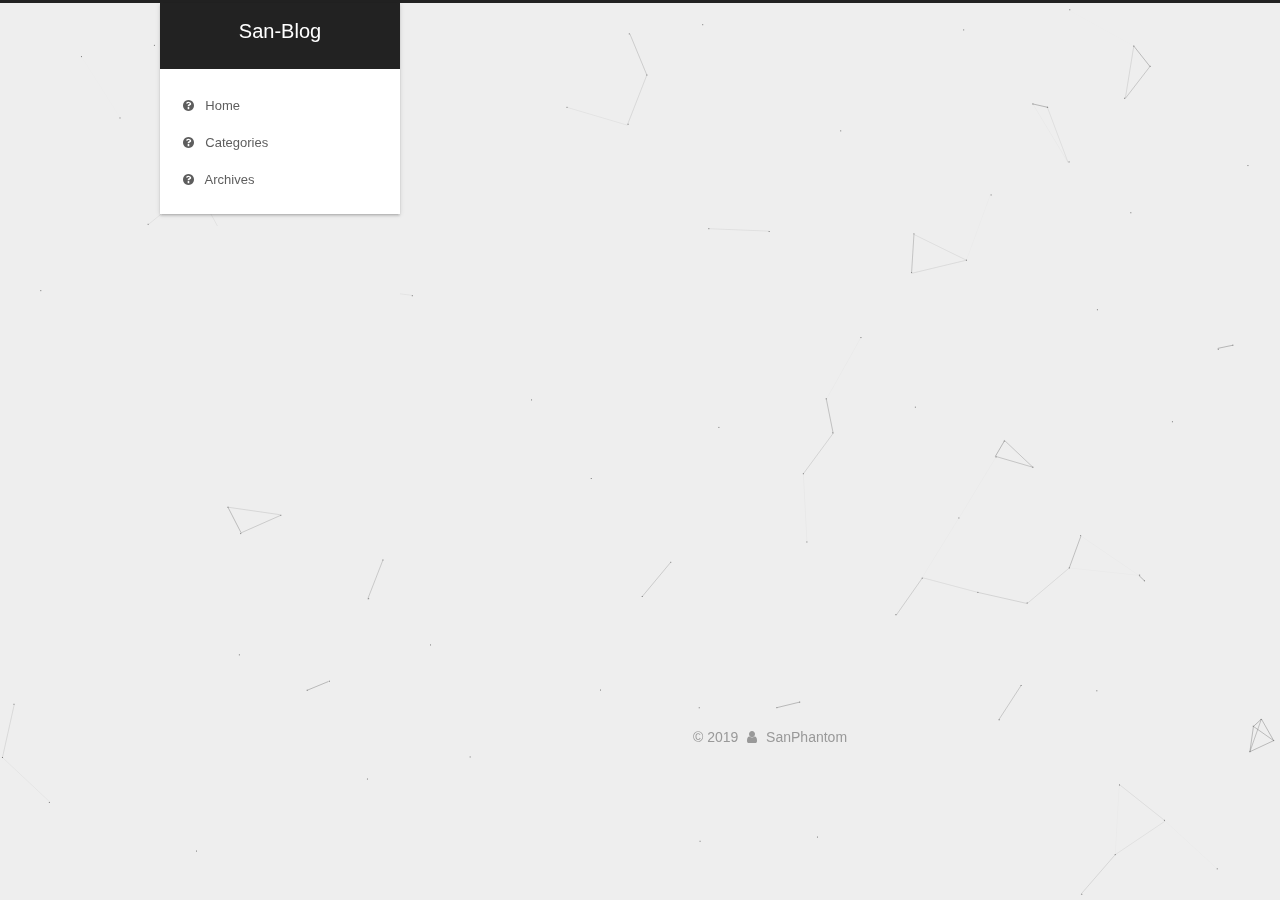
==== commit 87bda00b: "Site updated: 2019-11-07 16:24:36" ====
--- a/archives/index.html
+++ b/archives/index.html
@@ -1 +1,591 @@
-<!DOCTYPE html><html lang="zh-Hans"><head><meta http-equiv="content-type" content="text/html; charset=utf-8"><meta content="width=device-width, initial-scale=1.0, maximum-scale=1.0, user-scalable=0" name="viewport"><meta content="yes" name="apple-mobile-web-app-capable"><meta content="black-translucent" name="apple-mobile-web-app-status-bar-style"><meta content="telephone=no" name="format-detection"><meta name="description" content=""><link rel="stylesheet" type="text/css" href="//fonts.loli.net/css?family=Source+Code+Pro"><link rel="stylesheet" type="text/css" href="/css/style.css?v=2.0.4"><link rel="stylesheet" type="text/css" href="/css/highlight.css?v=2.0.4"><link rel="Shortcut Icon" href="/favicon.ico"><link rel="bookmark" href="/favicon.ico"><link rel="apple-touch-icon" href="/apple-touch-icon.png"><link rel="apple-touch-icon-precomposed" href="/apple-touch-icon.png"><title>Archiv | San-Blog</title><meta name="generator" content="Hexo 4.0.0"></head><body><div class="body_container"><div id="header"><div class="site-name"><h1 class="hidden">San-Blog</h1><a id="logo" href="/.">San-Blog</a><p class="description"></p></div><div id="nav-menu"><a href="/."><i class="fa fa-home"> Start</i></a><a href="/archives/" class="current"><i class="fa fa-archive"> Archiv</i></a><a href="/about/"><i class="fa fa-user"> Über</i></a><a href="/atom.xml"><i class="fa fa-rss"> RSS</i></a></div><div id="search-form"><div id="result-mask" class="hide"></div><label><input id="search-key" type="text" autocomplete="off" placeholder="Suche"></label><div id="result-wrap" class="hide"><div id="search-result"></div></div><div class="hide"><template id="search-tpl"><div class="item"><a href="/{path}" title="{title}"><div class="title">{title}</div><div class="time">{date}</div><div class="tags">{tags}</div></a></div></template></div></div></div><div id="layout" class="layout-g"><div class="layout-l"><div class="content_container"><div class="post"><div class="post-archive"><div class="archive-wrap"><h2>2019</h2><ul class="listing"><li><a href="/Hello/hello-world/" title="Hello World"><span class="date">11月07日</span><span class="tite">Hello World</span></a></li></ul></div></div></div></div></div><div class="layout-r"><div id="sidebar"><div class="search-pla"></div><div class="widget"><div class="widget-title"><i class="fa fa-xie"> Letzte</i></div><ul class="post-list"><li class="post-list-item"><a class="post-list-link" href="/Hello/hello-world/">Hello World</a></li></ul></div><div class="widget"><div class="widget-title"><i class="fa fa-gui"> Kategorien</i></div><ul class="category-list"><li class="category-list-item"><a class="category-list-link" href="/categories/Hello/">Hello</a><span class="category-list-count">1</span></li></ul></div><div class="widget"><div class="widget-title"><i class="fa fa-biao"> Tags</i></div><div class="tagcloud"></div></div><div class="widget"><div class="widget-title"><i class="fa fa-archive"> Archiv</i></div><ul class="archive-list"><li class="archive-list-item"><a class="archive-list-link" href="/archives/2019/">2019</a><span class="archive-list-count">1</span></li></ul></div><div class="widget"><div class="widget-title"><i class="fa fa-you"> Blogroll</i></div><ul></ul><a href="http://www.example1.com/" title="site-name1" target="_blank">site-name1</a><ul></ul><a href="http://www.example2.com/" title="site-name2" target="_blank">site-name2</a><ul></ul><a href="http://www.example3.com/" title="site-name3" target="_blank">site-name3</a></div></div></div></div><a id="totop" href="#top"></a><div id="footer"><div class="footer-info"><p><a href="/baidusitemap.xml">Sitemap</a> |  <a href="/atom.xml">Abonnieren Sie diese Site</a> |  <a href="/about/">Kontaktieren Sie den Blogger</a></p><p>本站总访问量：<i id="busuanzi_container_site_pv"><i id="busuanzi_value_site_pv"></i></i>次，本站总访客数:<i id="busuanzi_container_site_uv"><i id="busuanzi_value_site_uv"></i></i>人</p><p><span> Copyright &copy;<a href="/." rel="nofollow">SanPhantom.</a></span><span> Theme by<a rel="nofollow" target="_blank" href="https://github.com/chaooo/hexo-theme-BlueLake"> BlueLake.</a></span><span> Count by<a href="http://busuanzi.ibruce.info/" target="_blank" rel="noopener"> busuanzi.</a></span><span> Powered by<a rel="nofollow" target="_blank" href="https://hexo.io"> Hexo.</a></span></p></div></div></div><script src="https://busuanzi.ibruce.info/busuanzi/2.3/busuanzi.pure.mini.js" async></script><script type="text/javascript" src="/js/search.json.js?v=2.0.4"></script></body></html>+<!DOCTYPE html>
+
+
+
+  
+
+
+<html class="theme-next gemini use-motion" lang="zh-CN">
+<head>
+  <meta charset="UTF-8"/>
+<meta http-equiv="X-UA-Compatible" content="IE=edge" />
+<meta name="viewport" content="width=device-width, initial-scale=1, maximum-scale=1"/>
+<meta name="theme-color" content="#222">
+
+
+
+
+
+
+
+
+
+<meta http-equiv="Cache-Control" content="no-transform" />
+<meta http-equiv="Cache-Control" content="no-siteapp" />
+
+
+
+
+
+
+
+
+
+
+
+
+
+
+
+
+  
+  
+  <link href="/lib/fancybox/source/jquery.fancybox.css?v=2.1.5" rel="stylesheet" type="text/css" />
+
+
+
+
+
+
+
+<link href="/lib/font-awesome/css/font-awesome.min.css?v=4.6.2" rel="stylesheet" type="text/css" />
+
+<link href="/css/main.css?v=5.1.4" rel="stylesheet" type="text/css" />
+
+
+  <link rel="apple-touch-icon" sizes="180x180" href="/images/apple-touch-icon-next.png?v=5.1.4">
+
+
+  <link rel="icon" type="image/png" sizes="32x32" href="/images/favicon-32x32-next.png?v=5.1.4">
+
+
+  <link rel="icon" type="image/png" sizes="16x16" href="/images/favicon-16x16-next.png?v=5.1.4">
+
+
+  <link rel="mask-icon" href="/images/logo.svg?v=5.1.4" color="#222">
+
+
+
+
+
+  <meta name="keywords" content="Hexo, NexT" />
+
+
+
+
+
+
+
+
+
+
+<meta property="og:type" content="website">
+<meta property="og:title" content="San-Blog">
+<meta property="og:url" content="http:&#x2F;&#x2F;blog.sanphantom.cn&#x2F;archives&#x2F;index.html">
+<meta property="og:site_name" content="San-Blog">
+<meta property="og:locale" content="zh-CN">
+<meta name="twitter:card" content="summary">
+
+
+
+<script type="text/javascript" id="hexo.configurations">
+  var NexT = window.NexT || {};
+  var CONFIG = {
+    root: '/',
+    scheme: 'Gemini',
+    version: '5.1.4',
+    sidebar: {"position":"left","display":"always","offset":12,"b2t":false,"scrollpercent":false,"onmobile":false},
+    fancybox: true,
+    tabs: true,
+    motion: {"enable":true,"async":false,"transition":{"post_block":"fadeIn","post_header":"slideDownIn","post_body":"slideDownIn","coll_header":"slideLeftIn","sidebar":"slideUpIn"}},
+    duoshuo: {
+      userId: '0',
+      author: 'Author'
+    },
+    algolia: {
+      applicationID: '',
+      apiKey: '',
+      indexName: '',
+      hits: {"per_page":10},
+      labels: {"input_placeholder":"Search for Posts","hits_empty":"We didn't find any results for the search: ${query}","hits_stats":"${hits} results found in ${time} ms"}
+    }
+  };
+</script>
+
+
+
+  <link rel="canonical" href="http://blog.sanphantom.cn/archives/"/>
+
+
+
+
+
+  <title>Archive | San-Blog</title>
+  
+
+
+
+
+
+
+
+
+</head>
+
+<body itemscope itemtype="http://schema.org/WebPage" lang="zh-CN">
+
+  
+  
+    
+  
+
+  <div class="container sidebar-position-left page-archive">
+    <div class="headband"></div>
+
+    <header id="header" class="header" itemscope itemtype="http://schema.org/WPHeader">
+      <div class="header-inner"><div class="site-brand-wrapper">
+  <div class="site-meta ">
+    
+
+    <div class="custom-logo-site-title">
+      <a href="/"  class="brand" rel="start">
+        <span class="logo-line-before"><i></i></span>
+        <span class="site-title">San-Blog</span>
+        <span class="logo-line-after"><i></i></span>
+      </a>
+    </div>
+      
+        <p class="site-subtitle"></p>
+      
+  </div>
+
+  <div class="site-nav-toggle">
+    <button>
+      <span class="btn-bar"></span>
+      <span class="btn-bar"></span>
+      <span class="btn-bar"></span>
+    </button>
+  </div>
+</div>
+
+<nav class="site-nav">
+  
+
+  
+    <ul id="menu" class="menu">
+      
+        
+        <li class="menu-item menu-item-home">
+          <a href="/" rel="section">
+            
+              <i class="menu-item-icon fa fa-fw fa-question-circle"></i> <br />
+            
+            Home
+          </a>
+        </li>
+      
+        
+        <li class="menu-item menu-item-categories">
+          <a href="/categories/" rel="section">
+            
+              <i class="menu-item-icon fa fa-fw fa-question-circle"></i> <br />
+            
+            Categories
+          </a>
+        </li>
+      
+        
+        <li class="menu-item menu-item-archives">
+          <a href="/archives/" rel="section">
+            
+              <i class="menu-item-icon fa fa-fw fa-question-circle"></i> <br />
+            
+            Archives
+          </a>
+        </li>
+      
+
+      
+    </ul>
+  
+
+  
+</nav>
+
+
+
+ </div>
+    </header>
+
+    <main id="main" class="main">
+      <div class="main-inner">
+        <div class="content-wrap">
+          <div id="content" class="content">
+            
+
+  
+  
+  
+  <div class="post-block archive">
+    <div id="posts" class="posts-collapse">
+      <span class="archive-move-on"></span>
+
+      <span class="archive-page-counter">
+        
+        
+        
+          
+        
+        Um..! 1 post. Keep on posting.
+      </span>
+
+      
+
+        
+        
+        
+
+        
+          
+          <div class="collection-title">
+            <h1 class="archive-year" id="archive-year-2019">2019</h1>
+          </div>
+        
+        
+
+        
+
+  <article class="post post-type-normal" itemscope itemtype="http://schema.org/Article">
+    <header class="post-header">
+
+      <h2 class="post-title">
+        
+            <a class="post-title-link" href="/Hello/hello-world/" itemprop="url">
+              
+                <span itemprop="name">Hello World</span>
+              
+            </a>
+        
+      </h2>
+
+      <div class="post-meta">
+        <time class="post-time" itemprop="dateCreated"
+              datetime="2019-11-07T15:38:31+08:00"
+              content="2019-11-07" >
+          11-07
+        </time>
+      </div>
+
+    </header>
+  </article>
+
+
+
+      
+
+    </div>
+  </div>
+  
+  
+  
+
+  
+
+
+
+          </div>
+          
+
+
+          
+
+        </div>
+        
+          
+  
+  <div class="sidebar-toggle">
+    <div class="sidebar-toggle-line-wrap">
+      <span class="sidebar-toggle-line sidebar-toggle-line-first"></span>
+      <span class="sidebar-toggle-line sidebar-toggle-line-middle"></span>
+      <span class="sidebar-toggle-line sidebar-toggle-line-last"></span>
+    </div>
+  </div>
+
+  <aside id="sidebar" class="sidebar">
+    
+    <div class="sidebar-inner">
+
+      
+
+      
+
+      <section class="site-overview-wrap sidebar-panel sidebar-panel-active">
+        <div class="site-overview">
+          <div class="site-author motion-element" itemprop="author" itemscope itemtype="http://schema.org/Person">
+            
+              <p class="site-author-name" itemprop="name">SanPhantom</p>
+              <p class="site-description motion-element" itemprop="description"></p>
+          </div>
+
+          <nav class="site-state motion-element">
+
+            
+              <div class="site-state-item site-state-posts">
+              
+                <a href="/archives/">
+              
+                  <span class="site-state-item-count">1</span>
+                  <span class="site-state-item-name">posts</span>
+                </a>
+              </div>
+            
+
+            
+              
+              
+              <div class="site-state-item site-state-categories">
+                <a href="/categories/index.html">
+                  <span class="site-state-item-count">1</span>
+                  <span class="site-state-item-name">categories</span>
+                </a>
+              </div>
+            
+
+            
+
+          </nav>
+
+          
+
+          
+            <div class="links-of-author motion-element">
+                
+                  <span class="links-of-author-item">
+                    <a href="https://github.com/SanPhantom" target="_blank" title="GitHub">
+                      
+                        <i class="fa fa-fw fa-github"></i>GitHub</a>
+                  </span>
+                
+            </div>
+          
+
+          
+          
+
+          
+          
+
+          
+
+        </div>
+      </section>
+
+      
+
+      
+
+    </div>
+  </aside>
+
+
+        
+      </div>
+    </main>
+
+    <footer id="footer" class="footer">
+      <div class="footer-inner">
+        <div class="copyright">&copy; <span itemprop="copyrightYear">2019</span>
+  <span class="with-love">
+    <i class="fa fa-user"></i>
+  </span>
+  <span class="author" itemprop="copyrightHolder">SanPhantom</span>
+
+  
+</div>
+
+
+
+
+
+
+
+
+
+        
+
+
+
+
+
+
+
+        
+      </div>
+    </footer>
+
+    
+      <div class="back-to-top">
+        <i class="fa fa-arrow-up"></i>
+        
+      </div>
+    
+
+    
+
+  </div>
+
+  
+
+<script type="text/javascript">
+  if (Object.prototype.toString.call(window.Promise) !== '[object Function]') {
+    window.Promise = null;
+  }
+</script>
+
+
+
+
+
+
+
+
+
+  
+
+
+  
+
+
+
+
+
+
+
+
+
+
+
+  
+  
+    <script type="text/javascript" src="/lib/jquery/index.js?v=2.1.3"></script>
+  
+
+  
+  
+    <script type="text/javascript" src="/lib/fastclick/lib/fastclick.min.js?v=1.0.6"></script>
+  
+
+  
+  
+    <script type="text/javascript" src="/lib/jquery_lazyload/jquery.lazyload.js?v=1.9.7"></script>
+  
+
+  
+  
+    <script type="text/javascript" src="/lib/velocity/velocity.min.js?v=1.2.1"></script>
+  
+
+  
+  
+    <script type="text/javascript" src="/lib/velocity/velocity.ui.min.js?v=1.2.1"></script>
+  
+
+  
+  
+    <script type="text/javascript" src="/lib/fancybox/source/jquery.fancybox.pack.js?v=2.1.5"></script>
+  
+
+  
+  
+    <script type="text/javascript" src="/lib/canvas-nest/canvas-nest.min.js"></script>
+  
+
+
+  
+
+
+  <script type="text/javascript" src="/js/src/utils.js?v=5.1.4"></script>
+
+  <script type="text/javascript" src="/js/src/motion.js?v=5.1.4"></script>
+
+
+
+  
+  
+
+
+  <script type="text/javascript" src="/js/src/affix.js?v=5.1.4"></script>
+
+  <script type="text/javascript" src="/js/src/schemes/pisces.js?v=5.1.4"></script>
+
+
+
+  
+
+  
+
+
+  <script type="text/javascript" src="/js/src/bootstrap.js?v=5.1.4"></script>
+
+
+
+  
+
+
+  
+
+    
+      <script id="dsq-count-scr" src="https://SP.disqus.com/count.js" async></script>
+    
+
+    
+
+  
+
+
+
+
+	
+
+
+
+
+
+  
+
+
+
+
+
+
+
+
+
+
+
+
+
+
+  
+
+
+
+
+
+  
+
+  
+
+  
+
+  
+  
+
+  
+
+  
+
+  
+
+</body>
+</html>
--- a/css/main.css
+++ b/css/main.css
@@ -0,0 +1,3124 @@
+/* normalize.css v3.0.2 | MIT License | git.io/normalize */
+html {
+  font-family: sans-serif; /* 1 */
+  -ms-text-size-adjust: 100%; /* 2 */
+  -webkit-text-size-adjust: 100%; /* 2 */
+}
+body {
+  margin: 0;
+}
+article,
+aside,
+details,
+figcaption,
+figure,
+footer,
+header,
+hgroup,
+main,
+menu,
+nav,
+section,
+summary {
+  display: block;
+}
+audio,
+canvas,
+progress,
+video {
+  display: inline-block; /* 1 */
+  vertical-align: baseline; /* 2 */
+}
+audio:not([controls]) {
+  display: none;
+  height: 0;
+}
+[hidden],
+template {
+  display: none;
+}
+a {
+  background-color: transparent;
+}
+a:active,
+a:hover {
+  outline: 0;
+}
+abbr[title] {
+  border-bottom: 1px dotted;
+}
+b,
+strong {
+  font-weight: bold;
+}
+dfn {
+  font-style: italic;
+}
+h1 {
+  font-size: 2em;
+  margin: 0.67em 0;
+}
+mark {
+  background: #ff0;
+  color: #000;
+}
+small {
+  font-size: 80%;
+}
+sub,
+sup {
+  font-size: 75%;
+  line-height: 0;
+  position: relative;
+  vertical-align: baseline;
+}
+sup {
+  top: -0.5em;
+}
+sub {
+  bottom: -0.25em;
+}
+img {
+  border: 0;
+}
+svg:not(:root) {
+  overflow: hidden;
+}
+figure {
+  margin: 1em 40px;
+}
+hr {
+  -moz-box-sizing: content-box;
+  box-sizing: content-box;
+  height: 0;
+}
+pre {
+  overflow: auto;
+}
+code,
+kbd,
+pre,
+samp {
+  font-family: monospace, monospace;
+  font-size: 1em;
+}
+button,
+input,
+optgroup,
+select,
+textarea {
+  color: inherit; /* 1 */
+  font: inherit; /* 2 */
+  margin: 0; /* 3 */
+}
+button {
+  overflow: visible;
+}
+button,
+select {
+  text-transform: none;
+}
+button,
+html input[type="button"],
+input[type="reset"],
+input[type="submit"] {
+  -webkit-appearance: button; /* 2 */
+  cursor: pointer; /* 3 */
+}
+button[disabled],
+html input[disabled] {
+  cursor: default;
+}
+button::-moz-focus-inner,
+input::-moz-focus-inner {
+  border: 0;
+  padding: 0;
+}
+input {
+  line-height: normal;
+}
+input[type="checkbox"],
+input[type="radio"] {
+  box-sizing: border-box; /* 1 */
+  padding: 0; /* 2 */
+}
+input[type="number"]::-webkit-inner-spin-button,
+input[type="number"]::-webkit-outer-spin-button {
+  height: auto;
+}
+input[type="search"] {
+  -webkit-appearance: textfield; /* 1 */
+  -moz-box-sizing: content-box;
+  -webkit-box-sizing: content-box; /* 2 */
+  box-sizing: content-box;
+}
+input[type="search"]::-webkit-search-cancel-button,
+input[type="search"]::-webkit-search-decoration {
+  -webkit-appearance: none;
+}
+fieldset {
+  border: 1px solid #c0c0c0;
+  margin: 0 2px;
+  padding: 0.35em 0.625em 0.75em;
+}
+legend {
+  border: 0; /* 1 */
+  padding: 0; /* 2 */
+}
+textarea {
+  overflow: auto;
+}
+optgroup {
+  font-weight: bold;
+}
+table {
+  border-collapse: collapse;
+  border-spacing: 0;
+}
+td,
+th {
+  padding: 0;
+}
+::selection {
+  background: #262a30;
+  color: #fff;
+}
+body {
+  position: relative;
+  font-family: 'Lato', "PingFang SC", "Microsoft YaHei", sans-serif;
+  font-size: 14px;
+  line-height: 2;
+  color: #555;
+  background: #eee;
+}
+@media (max-width: 767px) {
+  body {
+    padding-right: 0 !important;
+  }
+}
+@media (min-width: 768px) and (max-width: 991px) {
+  body {
+    padding-right: 0 !important;
+  }
+}
+@media (min-width: 1600px) {
+  body {
+    font-size: 16px;
+  }
+}
+h1,
+h2,
+h3,
+h4,
+h5,
+h6 {
+  margin: 0;
+  padding: 0;
+  font-weight: bold;
+  line-height: 1.5;
+  font-family: 'Lato', "PingFang SC", "Microsoft YaHei", sans-serif;
+}
+h2,
+h3,
+h4,
+h5,
+h6 {
+  margin: 20px 0 15px;
+}
+h1 {
+  font-size: 22px;
+}
+@media (max-width: 767px) {
+  h1 {
+    font-size: 18px;
+  }
+}
+h2 {
+  font-size: 20px;
+}
+@media (max-width: 767px) {
+  h2 {
+    font-size: 16px;
+  }
+}
+h3 {
+  font-size: 18px;
+}
+@media (max-width: 767px) {
+  h3 {
+    font-size: 14px;
+  }
+}
+h4 {
+  font-size: 16px;
+}
+@media (max-width: 767px) {
+  h4 {
+    font-size: 12px;
+  }
+}
+h5 {
+  font-size: 14px;
+}
+@media (max-width: 767px) {
+  h5 {
+    font-size: 10px;
+  }
+}
+h6 {
+  font-size: 12px;
+}
+@media (max-width: 767px) {
+  h6 {
+    font-size: 8px;
+  }
+}
+p {
+  margin: 0 0 20px 0;
+}
+a {
+  color: #555;
+  text-decoration: none;
+  outline: none;
+  border-bottom: 1px solid #999;
+  word-wrap: break-word;
+}
+a:hover {
+  color: #222;
+  border-bottom-color: #222;
+}
+blockquote {
+  margin: 0;
+  padding: 0;
+}
+img {
+  display: block;
+  margin: auto;
+  max-width: 100%;
+  height: auto;
+}
+hr {
+  margin: 40px 0;
+  height: 3px;
+  border: none;
+  background-color: #ddd;
+  background-image: repeating-linear-gradient(-45deg, #fff, #fff 4px, transparent 4px, transparent 8px);
+}
+blockquote {
+  padding: 0 15px;
+  color: #666;
+  border-left: 4px solid #ddd;
+}
+blockquote cite::before {
+  content: "-";
+  padding: 0 5px;
+}
+dt {
+  font-weight: 700;
+}
+dd {
+  margin: 0;
+  padding: 0;
+}
+kbd {
+  border: 1px solid #ccc;
+  border-radius: 0.2em;
+  box-shadow: 0.1em 0.1em 0.2em rgba(0,0,0,0.1);
+  background-color: #f9f9f9;
+  font-family: inherit;
+  background-image: -webkit-linear-gradient(top, #eee, #fff, #eee);
+  padding: 0.1em 0.3em;
+  white-space: nowrap;
+}
+.text-left {
+  text-align: left;
+}
+.text-center {
+  text-align: center;
+}
+.text-right {
+  text-align: right;
+}
+.text-justify {
+  text-align: justify;
+}
+.text-nowrap {
+  white-space: nowrap;
+}
+.text-lowercase {
+  text-transform: lowercase;
+}
+.text-uppercase {
+  text-transform: uppercase;
+}
+.text-capitalize {
+  text-transform: capitalize;
+}
+.center-block {
+  display: block;
+  margin-left: auto;
+  margin-right: auto;
+}
+.clearfix:before,
+.clearfix:after {
+  content: " ";
+  display: table;
+}
+.clearfix:after {
+  clear: both;
+}
+.pullquote {
+  width: 45%;
+}
+.pullquote.left {
+  float: left;
+  margin-left: 5px;
+  margin-right: 10px;
+}
+.pullquote.right {
+  float: right;
+  margin-left: 10px;
+  margin-right: 5px;
+}
+.affix.affix.affix {
+  position: fixed;
+}
+.translation {
+  margin-top: -20px;
+  font-size: 14px;
+  color: #999;
+}
+.scrollbar-measure {
+  width: 100px;
+  height: 100px;
+  overflow: scroll;
+  position: absolute;
+  top: -9999px;
+}
+.use-motion .motion-element {
+  opacity: 0;
+}
+table {
+  margin: 20px 0;
+  width: 100%;
+  border-collapse: collapse;
+  border-spacing: 0;
+  border: 1px solid #ddd;
+  font-size: 14px;
+  table-layout: fixed;
+  word-wrap: break-all;
+}
+table>tbody>tr:nth-of-type(odd) {
+  background-color: #f9f9f9;
+}
+table>tbody>tr:hover {
+  background-color: #f5f5f5;
+}
+caption,
+th,
+td {
+  padding: 8px;
+  text-align: left;
+  vertical-align: middle;
+  font-weight: normal;
+}
+th,
+td {
+  border-bottom: 3px solid #ddd;
+  border-right: 1px solid #eee;
+}
+th {
+  padding-bottom: 10px;
+  font-weight: 700;
+}
+td {
+  border-bottom-width: 1px;
+}
+html,
+body {
+  height: 100%;
+}
+.container {
+  position: relative;
+  min-height: 100%;
+}
+.header-inner {
+  margin: 0 auto;
+  padding: 100px 0 70px;
+  width: calc(100% - 252px);
+}
+@media (min-width: 1600px) {
+  .container .header-inner {
+    width: 900px;
+  }
+}
+.main {
+  padding-bottom: 150px;
+}
+.main-inner {
+  margin: 0 auto;
+  width: calc(100% - 252px);
+}
+@media (min-width: 1600px) {
+  .container .main-inner {
+    width: 900px;
+  }
+}
+.footer {
+  position: absolute;
+  left: 0;
+  bottom: 0;
+  width: 100%;
+  min-height: 50px;
+}
+.footer-inner {
+  box-sizing: border-box;
+  margin: 20px auto;
+  width: calc(100% - 252px);
+}
+@media (min-width: 1600px) {
+  .container .footer-inner {
+    width: 900px;
+  }
+}
+pre,
+.highlight {
+  overflow: auto;
+  margin: 20px 0;
+  padding: 0;
+  font-size: 13px;
+  color: #4d4d4c;
+  background: #f7f7f7;
+  line-height: 1.6;
+}
+pre,
+code {
+  font-family: consolas, Menlo, "PingFang SC", "Microsoft YaHei", monospace;
+}
+code {
+  padding: 2px 4px;
+  word-wrap: break-word;
+  color: #555;
+  background: #eee;
+  border-radius: 3px;
+  font-size: 13px;
+}
+pre {
+  padding: 10px;
+}
+pre code {
+  padding: 0;
+  color: #4d4d4c;
+  background: none;
+  text-shadow: none;
+}
+.highlight {
+  border-radius: 1px;
+}
+.highlight pre {
+  border: none;
+  margin: 0;
+  padding: 10px 0;
+}
+.highlight table {
+  margin: 0;
+  width: auto;
+  border: none;
+}
+.highlight td {
+  border: none;
+  padding: 0;
+}
+.highlight figcaption {
+  font-size: 1em;
+  color: #4d4d4c;
+  line-height: 1em;
+  margin-bottom: 1em;
+}
+.highlight figcaption:before,
+.highlight figcaption:after {
+  content: " ";
+  display: table;
+}
+.highlight figcaption:after {
+  clear: both;
+}
+.highlight figcaption a {
+  float: right;
+  color: #4d4d4c;
+}
+.highlight figcaption a:hover {
+  border-bottom-color: #4d4d4c;
+}
+.highlight .gutter pre {
+  padding-left: 10px;
+  padding-right: 10px;
+  color: #869194;
+  text-align: right;
+  background-color: #eff2f3;
+}
+.highlight .code pre {
+  width: 100%;
+  padding-left: 10px;
+  padding-right: 10px;
+  background-color: #f7f7f7;
+}
+.highlight .line {
+  height: 20px;
+}
+.gutter {
+  -webkit-user-select: none;
+  -moz-user-select: none;
+  -ms-user-select: none;
+  user-select: none;
+}
+.gist table {
+  width: auto;
+}
+.gist table td {
+  border: none;
+}
+pre .deletion {
+  background: #fdd;
+}
+pre .addition {
+  background: #dfd;
+}
+pre .meta {
+  color: #8959a8;
+}
+pre .comment {
+  color: #8e908c;
+}
+pre .variable,
+pre .attribute,
+pre .tag,
+pre .regexp,
+pre .ruby .constant,
+pre .xml .tag .title,
+pre .xml .pi,
+pre .xml .doctype,
+pre .html .doctype,
+pre .css .id,
+pre .css .class,
+pre .css .pseudo {
+  color: #c82829;
+}
+pre .number,
+pre .preprocessor,
+pre .built_in,
+pre .literal,
+pre .params,
+pre .constant,
+pre .command {
+  color: #f5871f;
+}
+pre .ruby .class .title,
+pre .css .rules .attribute,
+pre .string,
+pre .value,
+pre .inheritance,
+pre .header,
+pre .ruby .symbol,
+pre .xml .cdata,
+pre .special,
+pre .number,
+pre .formula {
+  color: #718c00;
+}
+pre .title,
+pre .css .hexcolor {
+  color: #3e999f;
+}
+pre .function,
+pre .python .decorator,
+pre .python .title,
+pre .ruby .function .title,
+pre .ruby .title .keyword,
+pre .perl .sub,
+pre .javascript .title,
+pre .coffeescript .title {
+  color: #4271ae;
+}
+pre .keyword,
+pre .javascript .function {
+  color: #8959a8;
+}
+.full-image.full-image.full-image.full-image {
+  border: none;
+  max-width: 100%;
+  width: auto;
+  margin: 20px auto 25px;
+}
+@media (min-width: 992px) {
+  .full-image.full-image.full-image.full-image {
+    max-width: none;
+    width: 118%;
+    margin: 0 -9%;
+  }
+}
+.blockquote-center,
+.page-home .post-type-quote blockquote,
+.page-post-detail .post-type-quote blockquote {
+  position: relative;
+  margin: 40px 0;
+  padding: 0;
+  border-left: none;
+  text-align: center;
+}
+.blockquote-center::before,
+.page-home .post-type-quote blockquote::before,
+.page-post-detail .post-type-quote blockquote::before,
+.blockquote-center::after,
+.page-home .post-type-quote blockquote::after,
+.page-post-detail .post-type-quote blockquote::after {
+  position: absolute;
+  content: ' ';
+  display: block;
+  width: 100%;
+  height: 24px;
+  opacity: 0.2;
+  background-repeat: no-repeat;
+  background-position: 0 -6px;
+  background-size: 22px 22px;
+}
+.blockquote-center::before,
+.page-home .post-type-quote blockquote::before,
+.page-post-detail .post-type-quote blockquote::before {
+  top: -20px;
+  background-image: url("../images/quote-l.svg");
+  border-top: 1px solid #ccc;
+}
+.blockquote-center::after,
+.page-home .post-type-quote blockquote::after,
+.page-post-detail .post-type-quote blockquote::after {
+  bottom: -20px;
+  background-image: url("../images/quote-r.svg");
+  border-bottom: 1px solid #ccc;
+  background-position: 100% 8px;
+}
+.blockquote-center p,
+.page-home .post-type-quote blockquote p,
+.page-post-detail .post-type-quote blockquote p,
+.blockquote-center div,
+.page-home .post-type-quote blockquote div,
+.page-post-detail .post-type-quote blockquote div {
+  text-align: center;
+}
+.post .post-body .group-picture img {
+  box-sizing: border-box;
+  padding: 0 3px;
+  border: none;
+}
+.post .group-picture-row {
+  overflow: hidden;
+  margin-top: 6px;
+}
+.post .group-picture-row:first-child {
+  margin-top: 0;
+}
+.post .group-picture-column {
+  float: left;
+}
+.page-post-detail .post-body .group-picture-column {
+  float: none;
+  margin-top: 10px;
+  width: auto !important;
+}
+.page-post-detail .post-body .group-picture-column img {
+  margin: 0 auto;
+}
+.page-archive .group-picture-container {
+  overflow: hidden;
+}
+.page-archive .group-picture-row {
+  float: left;
+}
+.page-archive .group-picture-row:first-child {
+  margin-top: 6px;
+}
+.page-archive .group-picture-column {
+  max-width: 150px;
+  max-height: 150px;
+}
+.post-body .note {
+  position: relative;
+  padding: 15px;
+  margin-bottom: 20px;
+  border: 1px solid #eee;
+  border-left-width: 5px;
+  border-radius: 3px;
+}
+.post-body .note h2,
+.post-body .note h3,
+.post-body .note h4,
+.post-body .note h5,
+.post-body .note h6 {
+  margin-top: 0;
+  margin-bottom: 0;
+  border-bottom: initial;
+  padding-top: 0 !important;
+}
+.post-body .note p:first-child,
+.post-body .note ul:first-child,
+.post-body .note ol:first-child,
+.post-body .note table:first-child,
+.post-body .note pre:first-child,
+.post-body .note blockquote:first-child {
+  margin-top: 0;
+}
+.post-body .note p:last-child,
+.post-body .note ul:last-child,
+.post-body .note ol:last-child,
+.post-body .note table:last-child,
+.post-body .note pre:last-child,
+.post-body .note blockquote:last-child {
+  margin-bottom: 0;
+}
+.post-body .note.default {
+  border-left-color: #777;
+}
+.post-body .note.default h2,
+.post-body .note.default h3,
+.post-body .note.default h4,
+.post-body .note.default h5,
+.post-body .note.default h6 {
+  color: #777;
+}
+.post-body .note.primary {
+  border-left-color: #6f42c1;
+}
+.post-body .note.primary h2,
+.post-body .note.primary h3,
+.post-body .note.primary h4,
+.post-body .note.primary h5,
+.post-body .note.primary h6 {
+  color: #6f42c1;
+}
+.post-body .note.info {
+  border-left-color: #428bca;
+}
+.post-body .note.info h2,
+.post-body .note.info h3,
+.post-body .note.info h4,
+.post-body .note.info h5,
+.post-body .note.info h6 {
+  color: #428bca;
+}
+.post-body .note.success {
+  border-left-color: #5cb85c;
+}
+.post-body .note.success h2,
+.post-body .note.success h3,
+.post-body .note.success h4,
+.post-body .note.success h5,
+.post-body .note.success h6 {
+  color: #5cb85c;
+}
+.post-body .note.warning {
+  border-left-color: #f0ad4e;
+}
+.post-body .note.warning h2,
+.post-body .note.warning h3,
+.post-body .note.warning h4,
+.post-body .note.warning h5,
+.post-body .note.warning h6 {
+  color: #f0ad4e;
+}
+.post-body .note.danger {
+  border-left-color: #d9534f;
+}
+.post-body .note.danger h2,
+.post-body .note.danger h3,
+.post-body .note.danger h4,
+.post-body .note.danger h5,
+.post-body .note.danger h6 {
+  color: #d9534f;
+}
+.post-body .label {
+  display: inline;
+  padding: 0 2px;
+  white-space: nowrap;
+}
+.post-body .label.default {
+  background-color: #f0f0f0;
+}
+.post-body .label.primary {
+  background-color: #efe6f7;
+}
+.post-body .label.info {
+  background-color: #e5f2f8;
+}
+.post-body .label.success {
+  background-color: #e7f4e9;
+}
+.post-body .label.warning {
+  background-color: #fcf6e1;
+}
+.post-body .label.danger {
+  background-color: #fae8eb;
+}
+.post-body .tabs {
+  position: relative;
+  display: block;
+  margin-bottom: 20px;
+  padding-top: 10px;
+}
+.post-body .tabs ul.nav-tabs {
+  margin: 0;
+  padding: 0;
+  display: flex;
+  margin-bottom: -1px;
+}
+@media (max-width: 413px) {
+  .post-body .tabs ul.nav-tabs {
+    display: block;
+    margin-bottom: 5px;
+  }
+}
+.post-body .tabs ul.nav-tabs li.tab {
+  list-style-type: none !important;
+  margin: 0 0.25em 0 0;
+  border-top: 3px solid transparent;
+  border-left: 1px solid transparent;
+  border-right: 1px solid transparent;
+}
+@media (max-width: 413px) {
+  .post-body .tabs ul.nav-tabs li.tab {
+    margin: initial;
+    border-top: 1px solid transparent;
+    border-left: 3px solid transparent;
+    border-right: 1px solid transparent;
+    border-bottom: 1px solid transparent;
+  }
+}
+.post-body .tabs ul.nav-tabs li.tab a {
+  outline: 0;
+  border-bottom: initial;
+  display: block;
+  line-height: 1.8em;
+  padding: 0.25em 0.75em;
+  transition-duration: 0.2s;
+  transition-timing-function: ease-out;
+  transition-delay: 0s;
+}
+.post-body .tabs ul.nav-tabs li.tab a i {
+  width: 1.285714285714286em;
+}
+.post-body .tabs ul.nav-tabs li.tab.active {
+  border-top: 3px solid #fc6423;
+  border-left: 1px solid #ddd;
+  border-right: 1px solid #ddd;
+  background-color: #fff;
+}
+@media (max-width: 413px) {
+  .post-body .tabs ul.nav-tabs li.tab.active {
+    border-top: 1px solid #ddd;
+    border-left: 3px solid #fc6423;
+    border-right: 1px solid #ddd;
+    border-bottom: 1px solid #ddd;
+  }
+}
+.post-body .tabs ul.nav-tabs li.tab.active a {
+  cursor: default;
+  color: #555;
+}
+.post-body .tabs .tab-content {
+  background-color: #fff;
+}
+.post-body .tabs .tab-content .tab-pane {
+  border: 1px solid #ddd;
+  padding: 20px 20px 0 20px;
+}
+.post-body .tabs .tab-content .tab-pane:not(.active) {
+  display: none !important;
+}
+.post-body .tabs .tab-content .tab-pane.active {
+  display: block !important;
+}
+.btn {
+  display: inline-block;
+  padding: 0 20px;
+  font-size: 14px;
+  color: #555;
+  background: #fff;
+  border: 2px solid #555;
+  text-decoration: none;
+  border-radius: 2px;
+  transition-property: background-color;
+  transition-duration: 0.2s;
+  transition-timing-function: ease-in-out;
+  transition-delay: 0s;
+  line-height: 2;
+}
+.btn:hover {
+  border-color: #222;
+  color: #fff;
+  background: #222;
+}
+.btn +.btn {
+  margin: 0 0 8px 8px;
+}
+.btn .fa-fw {
+  width: 1.285714285714286em;
+  text-align: left;
+}
+.btn-bar {
+  display: block;
+  width: 22px;
+  height: 2px;
+  background: #555;
+  border-radius: 1px;
+}
+.btn-bar+.btn-bar {
+  margin-top: 4px;
+}
+.pagination {
+  margin: 120px 0 40px;
+  text-align: center;
+  border-top: 1px solid #eee;
+}
+.page-number-basic,
+.pagination .prev,
+.pagination .next,
+.pagination .page-number,
+.pagination .space {
+  display: inline-block;
+  position: relative;
+  top: -1px;
+  margin: 0 10px;
+  padding: 0 11px;
+}
+@media (max-width: 767px) {
+  .page-number-basic,
+  .pagination .prev,
+  .pagination .next,
+  .pagination .page-number,
+  .pagination .space {
+    margin: 0 5px;
+  }
+}
+.pagination .prev,
+.pagination .next,
+.pagination .page-number {
+  border-bottom: 0;
+  border-top: 1px solid #eee;
+  transition-property: border-color;
+  transition-duration: 0.2s;
+  transition-timing-function: ease-in-out;
+  transition-delay: 0s;
+}
+.pagination .prev:hover,
+.pagination .next:hover,
+.pagination .page-number:hover {
+  border-top-color: #222;
+}
+.pagination .space {
+  padding: 0;
+  margin: 0;
+}
+.pagination .prev {
+  margin-left: 0;
+}
+.pagination .next {
+  margin-right: 0;
+}
+.pagination .page-number.current {
+  color: #fff;
+  background: #ccc;
+  border-top-color: #ccc;
+}
+@media (max-width: 767px) {
+  .pagination {
+    border-top: none;
+  }
+  .pagination .prev,
+  .pagination .next,
+  .pagination .page-number {
+    margin-bottom: 10px;
+    border-top: 0;
+    border-bottom: 1px solid #eee;
+    padding: 0 10px;
+  }
+  .pagination .prev:hover,
+  .pagination .next:hover,
+  .pagination .page-number:hover {
+    border-bottom-color: #222;
+  }
+}
+.comments {
+  margin: 60px 20px 0;
+}
+.tag-cloud {
+  text-align: center;
+}
+.tag-cloud a {
+  display: inline-block;
+  margin: 10px;
+}
+.back-to-top {
+  box-sizing: border-box;
+  position: fixed;
+  bottom: -100px;
+  right: 30px;
+  z-index: 1050;
+  padding: 0 6px;
+  width: 24px;
+  background: #222;
+  font-size: 12px;
+  opacity: 0.6;
+  color: #fff;
+  cursor: pointer;
+  text-align: center;
+  -webkit-transform: translateZ(0);
+  transition-property: bottom;
+  transition-duration: 0.2s;
+  transition-timing-function: ease-in-out;
+  transition-delay: 0s;
+}
+@media (min-width: 768px) and (max-width: 991px) {
+  .back-to-top {
+    display: none !important;
+  }
+}
+@media (max-width: 767px) {
+  .back-to-top {
+    display: none !important;
+  }
+}
+.back-to-top.back-to-top-on {
+  bottom: 30px;
+}
+.header {
+  background: transparent;
+}
+.header-inner {
+  position: relative;
+}
+.headband {
+  height: 3px;
+  background: #222;
+}
+.site-meta {
+  padding: 10px 0;
+  margin: 0;
+  text-align: center;
+}
+@media (max-width: 767px) {
+  .site-meta {
+    text-align: center;
+  }
+}
+.brand {
+  position: relative;
+  display: inline-block;
+  padding: 0 40px;
+  color: #fff;
+  background: #222;
+  border-bottom: none;
+}
+.brand:hover {
+  color: #fff;
+}
+.logo {
+  display: inline-block;
+  margin-right: 5px;
+  line-height: 36px;
+  vertical-align: top;
+}
+.site-title {
+  display: inline-block;
+  vertical-align: top;
+  line-height: 36px;
+  font-size: 20px;
+  font-weight: normal;
+  font-family: 'Lato', "PingFang SC", "Microsoft YaHei", sans-serif;
+}
+.site-subtitle {
+  margin-top: 10px;
+  font-size: 13px;
+  color: #ddd;
+}
+.use-motion .brand {
+  opacity: 0;
+}
+.use-motion .logo,
+.use-motion .site-title,
+.use-motion .site-subtitle {
+  opacity: 0;
+  position: relative;
+  top: -10px;
+}
+.site-nav-toggle {
+  display: none;
+  position: absolute;
+  top: 10px;
+  left: 10px;
+}
+@media (max-width: 767px) {
+  .site-nav-toggle {
+    display: block;
+  }
+}
+.site-nav-toggle button {
+  margin-top: 2px;
+  padding: 9px 10px;
+  background: transparent;
+  border: none;
+}
+@media (max-width: 767px) {
+  .site-nav {
+    display: none;
+    margin: 0 -10px;
+    padding: 0 10px;
+    clear: both;
+    border-top: 1px solid #ddd;
+  }
+}
+@media (min-width: 768px) and (max-width: 991px) {
+  .site-nav {
+    display: block !important;
+  }
+}
+@media (min-width: 992px) {
+  .site-nav {
+    display: block !important;
+  }
+}
+.menu {
+  margin-top: 20px;
+  padding-left: 0;
+  text-align: center;
+}
+.menu .menu-item {
+  display: inline-block;
+  margin: 0 10px;
+  list-style: none;
+}
+@media screen and (max-width: 767px) {
+  .menu .menu-item {
+    margin-top: 10px;
+  }
+}
+.menu .menu-item a {
+  display: block;
+  font-size: 13px;
+  line-height: inherit;
+  border-bottom: 1px solid transparent;
+  transition-property: border-color;
+  transition-duration: 0.2s;
+  transition-timing-function: ease-in-out;
+  transition-delay: 0s;
+}
+.menu .menu-item a:hover,
+.menu-item-active a {
+  border-bottom-color: #222;
+}
+.menu .menu-item .fa {
+  margin-right: 5px;
+}
+.use-motion .menu-item {
+  opacity: 0;
+}
+.post-body {
+  font-family: 'Lato', "PingFang SC", "Microsoft YaHei", sans-serif;
+}
+@media (max-width: 767px) {
+  .post-body {
+    word-break: break-word;
+  }
+}
+.post-body .fancybox img {
+  display: block !important;
+  margin: 0 auto;
+  cursor: pointer;
+  cursor: zoom-in;
+  cursor: -webkit-zoom-in;
+}
+.post-body .image-caption,
+.post-body .figure .caption {
+  margin: -20px auto 15px;
+  text-align: center;
+  font-size: 14px;
+  color: #999;
+  font-weight: bold;
+  line-height: 1;
+}
+.post-sticky-flag {
+  display: inline-block;
+  font-size: 16px;
+  -ms-transform: rotate(30deg);
+  -webkit-transform: rotate(30deg);
+  -moz-transform: rotate(30deg);
+  -ms-transform: rotate(30deg);
+  -o-transform: rotate(30deg);
+  transform: rotate(30deg);
+}
+.use-motion .post-block,
+.use-motion .pagination,
+.use-motion .comments {
+  opacity: 0;
+}
+.use-motion .post-header {
+  opacity: 0;
+}
+.use-motion .post-body {
+  opacity: 0;
+}
+.use-motion .collection-title {
+  opacity: 0;
+}
+.posts-expand {
+  padding-top: 40px;
+}
+@media (max-width: 767px) {
+  .posts-expand {
+    margin: 0 20px;
+  }
+  .post-body pre .gutter pre {
+    padding-right: 10px;
+  }
+  .post-body .highlight {
+    margin-left: 0px;
+    margin-right: 0px;
+    padding: 0;
+  }
+  .post-body .highlight .gutter pre {
+    padding-right: 10px;
+  }
+}
+@media (min-width: 992px) {
+  .posts-expand .post-body {
+    text-align: justify;
+  }
+}
+.posts-expand .post-body h2,
+.posts-expand .post-body h3,
+.posts-expand .post-body h4,
+.posts-expand .post-body h5,
+.posts-expand .post-body h6 {
+  padding-top: 10px;
+}
+.posts-expand .post-body h2 .header-anchor,
+.posts-expand .post-body h3 .header-anchor,
+.posts-expand .post-body h4 .header-anchor,
+.posts-expand .post-body h5 .header-anchor,
+.posts-expand .post-body h6 .header-anchor {
+  float: right;
+  margin-left: 10px;
+  color: #ccc;
+  border-bottom-style: none;
+  visibility: hidden;
+}
+.posts-expand .post-body h2 .header-anchor:hover,
+.posts-expand .post-body h3 .header-anchor:hover,
+.posts-expand .post-body h4 .header-anchor:hover,
+.posts-expand .post-body h5 .header-anchor:hover,
+.posts-expand .post-body h6 .header-anchor:hover {
+  color: inherit;
+}
+.posts-expand .post-body h2:hover .header-anchor,
+.posts-expand .post-body h3:hover .header-anchor,
+.posts-expand .post-body h4:hover .header-anchor,
+.posts-expand .post-body h5:hover .header-anchor,
+.posts-expand .post-body h6:hover .header-anchor {
+  visibility: visible;
+}
+.posts-expand .post-body ul li {
+  list-style: circle;
+}
+.posts-expand .post-body img {
+  box-sizing: border-box;
+  margin: auto;
+  padding: 3px;
+  border: 1px solid #ddd;
+}
+.posts-expand .post-body .fancybox img {
+  margin: 0 auto 25px;
+}
+@media (max-width: 767px) {
+  .posts-collapse {
+    margin: 0 20px;
+  }
+  .posts-collapse .post-title,
+  .posts-collapse .post-meta {
+    display: block;
+    width: auto;
+    text-align: left;
+  }
+}
+.posts-collapse {
+  position: relative;
+  z-index: 1010;
+  margin-left: 55px;
+}
+.posts-collapse::after {
+  content: " ";
+  position: absolute;
+  top: 20px;
+  left: 0;
+  margin-left: -2px;
+  width: 4px;
+  height: 100%;
+  background: #f5f5f5;
+  z-index: -1;
+}
+@media (max-width: 767px) {
+  .posts-collapse {
+    margin: 0 20px;
+  }
+}
+.posts-collapse .collection-title {
+  position: relative;
+  margin: 60px 0;
+}
+.posts-collapse .collection-title h1,
+.posts-collapse .collection-title h2 {
+  margin-left: 20px;
+}
+.posts-collapse .collection-title small {
+  color: #bbb;
+  margin-left: 5px;
+}
+.posts-collapse .collection-title::before {
+  content: " ";
+  position: absolute;
+  left: 0;
+  top: 50%;
+  margin-left: -4px;
+  margin-top: -4px;
+  width: 8px;
+  height: 8px;
+  background: #bbb;
+  border-radius: 50%;
+}
+.posts-collapse .post {
+  margin: 30px 0;
+}
+.posts-collapse .post-header {
+  position: relative;
+  transition-duration: 0.2s;
+  transition-timing-function: ease-in-out;
+  transition-delay: 0s;
+  transition-property: border;
+  border-bottom: 1px dashed #ccc;
+}
+.posts-collapse .post-header::before {
+  content: " ";
+  position: absolute;
+  left: 0;
+  top: 12px;
+  width: 6px;
+  height: 6px;
+  margin-left: -4px;
+  background: #bbb;
+  border-radius: 50%;
+  border: 1px solid #fff;
+  transition-duration: 0.2s;
+  transition-timing-function: ease-in-out;
+  transition-delay: 0s;
+  transition-property: background;
+}
+.posts-collapse .post-header:hover {
+  border-bottom-color: #666;
+}
+.posts-collapse .post-header:hover::before {
+  background: #222;
+}
+.posts-collapse .post-meta {
+  position: absolute;
+  font-size: 12px;
+  left: 20px;
+  top: 5px;
+}
+.posts-collapse .post-comments-count {
+  display: none;
+}
+.posts-collapse .post-title {
+  margin-left: 60px;
+  font-size: 16px;
+  font-weight: normal;
+  line-height: inherit;
+}
+.posts-collapse .post-title::after {
+  margin-left: 3px;
+  opacity: 0.6;
+}
+.posts-collapse .post-title a {
+  color: #666;
+  border-bottom: none;
+}
+.page-home .post-type-quote .post-header,
+.page-post-detail .post-type-quote .post-header,
+.page-home .post-type-quote .post-tags,
+.page-post-detail .post-type-quote .post-tags {
+  display: none;
+}
+.posts-expand .post-title {
+  text-align: center;
+  word-break: break-word;
+  font-weight: 400;
+}
+.posts-expand .post-title-link {
+  display: inline-block;
+  position: relative;
+  color: #555;
+  border-bottom: none;
+  line-height: 1.2;
+  vertical-align: top;
+}
+.posts-expand .post-title-link::before {
+  content: "";
+  position: absolute;
+  width: 100%;
+  height: 2px;
+  bottom: 0;
+  left: 0;
+  background-color: #000;
+  visibility: hidden;
+  -webkit-transform: scaleX(0);
+  -moz-transform: scaleX(0);
+  -ms-transform: scaleX(0);
+  -o-transform: scaleX(0);
+  transform: scaleX(0);
+  transition-duration: 0.2s;
+  transition-timing-function: ease-in-out;
+  transition-delay: 0s;
+}
+.posts-expand .post-title-link:hover::before {
+  visibility: visible;
+  -webkit-transform: scaleX(1);
+  -moz-transform: scaleX(1);
+  -ms-transform: scaleX(1);
+  -o-transform: scaleX(1);
+  transform: scaleX(1);
+}
+.posts-expand .post-title-link .fa {
+  font-size: 16px;
+}
+.posts-expand .post-meta {
+  margin: 3px 0 60px 0;
+  color: #999;
+  font-family: 'Lato', "PingFang SC", "Microsoft YaHei", sans-serif;
+  font-size: 12px;
+  text-align: center;
+}
+.posts-expand .post-meta .post-category-list {
+  display: inline-block;
+  margin: 0;
+  padding: 3px;
+}
+.posts-expand .post-meta .post-category-list-link {
+  color: #999;
+}
+.posts-expand .post-meta .post-description {
+  font-size: 14px;
+  margin-top: 2px;
+}
+.post-meta-divider {
+  margin: 0 0.5em;
+}
+.post-meta-item-icon {
+  margin-right: 3px;
+}
+@media (min-width: 768px) and (max-width: 991px) {
+  .post-meta-item-icon {
+    display: inline-block;
+  }
+}
+@media (max-width: 767px) {
+  .post-meta-item-icon {
+    display: inline-block;
+  }
+}
+@media (min-width: 768px) and (max-width: 991px) {
+  .post-meta-item-text {
+    display: none;
+  }
+}
+@media (max-width: 767px) {
+  .post-meta-item-text {
+    display: none;
+  }
+}
+@media (max-width: 767px) {
+  .posts-expand .post-comments-count {
+    display: none;
+  }
+}
+.post-button {
+  margin-top: 40px;
+}
+.posts-expand .post-tags {
+  margin-top: 40px;
+  text-align: center;
+}
+.posts-expand .post-tags a {
+  display: inline-block;
+  margin-right: 10px;
+  font-size: 13px;
+}
+.post-nav {
+  display: table;
+  margin-top: 15px;
+  width: 100%;
+  border-top: 1px solid #eee;
+}
+.post-nav-divider {
+  display: table-cell;
+  width: 10%;
+}
+.post-nav-item {
+  display: table-cell;
+  padding: 10px 0 0 0;
+  width: 45%;
+  vertical-align: top;
+}
+.post-nav-item a {
+  position: relative;
+  display: block;
+  line-height: 25px;
+  font-size: 14px;
+  color: #555;
+  border-bottom: none;
+}
+.post-nav-item a:hover {
+  color: #222;
+  border-bottom: none;
+}
+.post-nav-item a:active {
+  top: 2px;
+}
+.post-nav-item .fa {
+  position: absolute;
+  top: 8px;
+  left: 0;
+  font-size: 12px;
+}
+.post-nav-next a {
+  padding-left: 15px;
+}
+.post-nav-prev {
+  text-align: right;
+}
+.post-nav-prev a {
+  padding-right: 15px;
+}
+.post-nav-prev .fa {
+  right: 0;
+  left: auto;
+}
+.posts-expand .post-eof {
+  display: block;
+  margin: 80px auto 60px;
+  width: 8%;
+  height: 1px;
+  background: #ccc;
+  text-align: center;
+}
+.post:last-child .post-eof.post-eof.post-eof {
+  display: none;
+}
+.post-gallery {
+  display: table;
+  table-layout: fixed;
+  width: 100%;
+  border-collapse: separate;
+}
+.post-gallery-row {
+  display: table-row;
+}
+.post-gallery .post-gallery-img {
+  display: table-cell;
+  text-align: center;
+  vertical-align: middle;
+  border: none;
+}
+.post-gallery .post-gallery-img img {
+  max-width: 100%;
+  max-height: 100%;
+  border: none;
+}
+.fancybox-close,
+.fancybox-close:hover {
+  border: none;
+}
+.rtl.post-body p,
+.rtl.post-body a,
+.rtl.post-body h1,
+.rtl.post-body h2,
+.rtl.post-body h3,
+.rtl.post-body h4,
+.rtl.post-body h5,
+.rtl.post-body h6,
+.rtl.post-body li,
+.rtl.post-body ul,
+.rtl.post-body ol {
+  direction: rtl;
+  font-family: UKIJ Ekran;
+}
+.rtl.post-title {
+  font-family: UKIJ Ekran;
+}
+.sidebar {
+  position: fixed;
+  right: 0;
+  top: 0;
+  bottom: 0;
+  width: 0;
+  z-index: 1040;
+  box-shadow: inset 0 2px 6px #000;
+  background: #222;
+  -webkit-transform: translateZ(0);
+}
+.sidebar a {
+  color: #999;
+  border-bottom-color: #555;
+}
+.sidebar a:hover {
+  color: #eee;
+}
+@media (min-width: 768px) and (max-width: 991px) {
+  .sidebar {
+    display: none !important;
+  }
+}
+@media (max-width: 767px) {
+  .sidebar {
+    display: none !important;
+  }
+}
+.sidebar-inner {
+  position: relative;
+  padding: 20px 10px;
+  color: #999;
+  text-align: center;
+}
+.site-overview-wrap {
+  overflow: hidden;
+}
+.site-overview {
+  overflow-y: auto;
+  overflow-x: hidden;
+}
+.sidebar-toggle {
+  position: fixed;
+  right: 30px;
+  bottom: 45px;
+  width: 14px;
+  height: 14px;
+  padding: 5px;
+  background: #222;
+  line-height: 0;
+  z-index: 1050;
+  cursor: pointer;
+  -webkit-transform: translateZ(0);
+}
+@media (min-width: 768px) and (max-width: 991px) {
+  .sidebar-toggle {
+    display: none !important;
+  }
+}
+@media (max-width: 767px) {
+  .sidebar-toggle {
+    display: none !important;
+  }
+}
+.sidebar-toggle-line {
+  position: relative;
+  display: inline-block;
+  vertical-align: top;
+  height: 2px;
+  width: 100%;
+  background: #fff;
+  margin-top: 3px;
+}
+.sidebar-toggle-line:first-child {
+  margin-top: 0;
+}
+.site-author-image {
+  display: block;
+  margin: 0 auto;
+  padding: 2px;
+  max-width: 120px;
+  height: auto;
+  border: 1px solid #eee;
+}
+.site-author-name {
+  margin: 0;
+  text-align: center;
+  color: #222;
+  font-weight: 600;
+}
+.site-description {
+  margin-top: 0;
+  text-align: center;
+  font-size: 13px;
+  color: #999;
+}
+.site-state {
+  overflow: hidden;
+  line-height: 1.4;
+  white-space: nowrap;
+  text-align: center;
+}
+.site-state-item {
+  display: inline-block;
+  padding: 0 15px;
+  border-left: 1px solid #eee;
+}
+.site-state-item:first-child {
+  border-left: none;
+}
+.site-state-item a {
+  border-bottom: none;
+}
+.site-state-item-count {
+  display: block;
+  text-align: center;
+  color: inherit;
+  font-weight: 600;
+  font-size: 16px;
+}
+.site-state-item-name {
+  font-size: 13px;
+  color: #999;
+}
+.feed-link {
+  margin-top: 20px;
+}
+.feed-link a {
+  display: inline-block;
+  padding: 0 15px;
+  color: #fc6423;
+  border: 1px solid #fc6423;
+  border-radius: 4px;
+}
+.feed-link a i {
+  color: #fc6423;
+  font-size: 14px;
+}
+.feed-link a:hover {
+  color: #fff;
+  background: #fc6423;
+}
+.feed-link a:hover i {
+  color: #fff;
+}
+.links-of-author {
+  margin-top: 20px;
+}
+.links-of-author a {
+  display: inline-block;
+  vertical-align: middle;
+  margin-right: 10px;
+  margin-bottom: 10px;
+  border-bottom-color: #555;
+  font-size: 13px;
+}
+.links-of-author a:before {
+  display: inline-block;
+  vertical-align: middle;
+  margin-right: 3px;
+  content: " ";
+  width: 4px;
+  height: 4px;
+  border-radius: 50%;
+  background: #453630;
+}
+.links-of-blogroll {
+  font-size: 13px;
+}
+.links-of-blogroll-title {
+  margin-top: 20px;
+  font-size: 14px;
+  font-weight: 600;
+}
+.links-of-blogroll-list {
+  margin: 0;
+  padding: 0;
+  list-style: none;
+}
+.links-of-blogroll-item {
+  padding: 2px 10px;
+}
+.links-of-blogroll-item a {
+  max-width: 280px;
+  box-sizing: border-box;
+  display: inline-block;
+  overflow: hidden;
+  white-space: nowrap;
+  text-overflow: ellipsis;
+}
+.sidebar-nav {
+  margin: 0 0 20px;
+  padding-left: 0;
+}
+.sidebar-nav li {
+  display: inline-block;
+  cursor: pointer;
+  border-bottom: 1px solid transparent;
+  font-size: 14px;
+  color: #555;
+}
+.sidebar-nav li:hover {
+  color: #fc6423;
+}
+.page-post-detail .sidebar-nav-toc {
+  padding: 0 5px;
+}
+.page-post-detail .sidebar-nav-overview {
+  margin-left: 10px;
+}
+.sidebar-nav .sidebar-nav-active {
+  color: #fc6423;
+  border-bottom-color: #fc6423;
+}
+.sidebar-nav .sidebar-nav-active:hover {
+  color: #fc6423;
+}
+.sidebar-panel {
+  display: none;
+}
+.sidebar-panel-active {
+  display: block;
+}
+.post-toc-empty {
+  font-size: 14px;
+  color: #666;
+}
+.post-toc-wrap {
+  overflow: hidden;
+}
+.post-toc {
+  overflow: auto;
+}
+.post-toc ol {
+  margin: 0;
+  padding: 0 2px 5px 10px;
+  text-align: left;
+  list-style: none;
+  font-size: 14px;
+}
+.post-toc ol > ol {
+  padding-left: 0;
+}
+.post-toc ol a {
+  transition-duration: 0.2s;
+  transition-timing-function: ease-in-out;
+  transition-delay: 0s;
+  transition-property: all;
+  color: #666;
+  border-bottom-color: #ccc;
+}
+.post-toc ol a:hover {
+  color: #000;
+  border-bottom-color: #000;
+}
+.post-toc .nav-item {
+  overflow: hidden;
+  text-overflow: ellipsis;
+  text-align: justify;
+  white-space: nowrap;
+  line-height: 1.8;
+}
+.post-toc .nav .nav-child {
+  display: none;
+}
+.post-toc .nav .active > .nav-child {
+  display: block;
+}
+.post-toc .nav .active-current > .nav-child {
+  display: block;
+}
+.post-toc .nav .active-current > .nav-child > .nav-item {
+  display: block;
+}
+.post-toc .nav .active > a {
+  color: #fc6423;
+  border-bottom-color: #fc6423;
+}
+.post-toc .nav .active-current > a {
+  color: #fc6423;
+}
+.post-toc .nav .active-current > a:hover {
+  color: #fc6423;
+}
+.footer {
+  font-size: 14px;
+  color: #999;
+}
+.footer img {
+  border: none;
+}
+.footer-inner {
+  text-align: center;
+}
+.with-love {
+  display: inline-block;
+  margin: 0 5px;
+}
+.powered-by,
+.theme-info {
+  display: inline-block;
+}
+.cc-license {
+  margin-top: 10px;
+  text-align: center;
+}
+.cc-license .cc-opacity {
+  opacity: 0.7;
+  border-bottom: none;
+}
+.cc-license .cc-opacity:hover {
+  opacity: 0.9;
+}
+.cc-license img {
+  display: inline-block;
+}
+.theme-next #ds-thread #ds-reset {
+  color: #555;
+}
+.theme-next #ds-thread #ds-reset .ds-replybox {
+  margin-bottom: 30px;
+}
+.theme-next #ds-thread #ds-reset .ds-replybox .ds-avatar,
+.theme-next #ds-reset .ds-avatar img {
+  box-shadow: none;
+}
+.theme-next #ds-thread #ds-reset .ds-textarea-wrapper {
+  border-color: #c7d4e1;
+  background: none;
+  border-top-right-radius: 3px;
+  border-top-left-radius: 3px;
+}
+.theme-next #ds-thread #ds-reset .ds-textarea-wrapper textarea {
+  height: 60px;
+}
+.theme-next #ds-reset .ds-rounded-top {
+  border-radius: 0;
+}
+.theme-next #ds-thread #ds-reset .ds-post-toolbar {
+  box-sizing: border-box;
+  border: 1px solid #c7d4e1;
+  background: #f6f8fa;
+}
+.theme-next #ds-thread #ds-reset .ds-post-options {
+  height: 40px;
+  border: none;
+  background: none;
+}
+.theme-next #ds-thread #ds-reset .ds-toolbar-buttons {
+  top: 11px;
+}
+.theme-next #ds-thread #ds-reset .ds-sync {
+  top: 5px;
+}
+.theme-next #ds-thread #ds-reset .ds-post-button {
+  top: 4px;
+  right: 5px;
+  width: 90px;
+  height: 30px;
+  border: 1px solid #c5ced7;
+  border-radius: 3px;
+  background-image: linear-gradient(#fbfbfc, #f5f7f9);
+  color: #60676d;
+}
+.theme-next #ds-thread #ds-reset .ds-post-button:hover {
+  background-position: 0 -30px;
+  color: #60676d;
+}
+.theme-next #ds-thread #ds-reset .ds-comments-info {
+  padding: 10px 0;
+}
+.theme-next #ds-thread #ds-reset .ds-sort {
+  display: none;
+}
+.theme-next #ds-thread #ds-reset li.ds-tab a.ds-current {
+  border: none;
+  background: #f6f8fa;
+  color: #60676d;
+}
+.theme-next #ds-thread #ds-reset li.ds-tab a.ds-current:hover {
+  background-color: #e9f0f7;
+  color: #60676d;
+}
+.theme-next #ds-thread #ds-reset li.ds-tab a {
+  border-radius: 2px;
+  padding: 5px;
+}
+.theme-next #ds-thread #ds-reset .ds-login-buttons p {
+  color: #999;
+  line-height: 36px;
+}
+.theme-next #ds-thread #ds-reset .ds-login-buttons .ds-service-list li {
+  height: 28px;
+}
+.theme-next #ds-thread #ds-reset .ds-service-list a {
+  background: none;
+  padding: 5px;
+  border: 1px solid;
+  border-radius: 3px;
+  text-align: center;
+}
+.theme-next #ds-thread #ds-reset .ds-service-list a:hover {
+  color: #fff;
+  background: #666;
+}
+.theme-next #ds-thread #ds-reset .ds-service-list .ds-weibo {
+  color: #fc9b00;
+  border-color: #fc9b00;
+}
+.theme-next #ds-thread #ds-reset .ds-service-list .ds-weibo:hover {
+  background: #fc9b00;
+}
+.theme-next #ds-thread #ds-reset .ds-service-list .ds-qq {
+  color: #60a3ec;
+  border-color: #60a3ec;
+}
+.theme-next #ds-thread #ds-reset .ds-service-list .ds-qq:hover {
+  background: #60a3ec;
+}
+.theme-next #ds-thread #ds-reset .ds-service-list .ds-renren {
+  color: #2e7ac4;
+  border-color: #2e7ac4;
+}
+.theme-next #ds-thread #ds-reset .ds-service-list .ds-renren:hover {
+  background: #2e7ac4;
+}
+.theme-next #ds-thread #ds-reset .ds-service-list .ds-douban {
+  color: #37994c;
+  border-color: #37994c;
+}
+.theme-next #ds-thread #ds-reset .ds-service-list .ds-douban:hover {
+  background: #37994c;
+}
+.theme-next #ds-thread #ds-reset .ds-service-list .ds-kaixin {
+  color: #fef20d;
+  border-color: #fef20d;
+}
+.theme-next #ds-thread #ds-reset .ds-service-list .ds-kaixin:hover {
+  background: #fef20d;
+}
+.theme-next #ds-thread #ds-reset .ds-service-list .ds-netease {
+  color: #f00;
+  border-color: #f00;
+}
+.theme-next #ds-thread #ds-reset .ds-service-list .ds-netease:hover {
+  background: #f00;
+}
+.theme-next #ds-thread #ds-reset .ds-service-list .ds-sohu {
+  color: #ffcb05;
+  border-color: #ffcb05;
+}
+.theme-next #ds-thread #ds-reset .ds-service-list .ds-sohu:hover {
+  background: #ffcb05;
+}
+.theme-next #ds-thread #ds-reset .ds-service-list .ds-baidu {
+  color: #2831e0;
+  border-color: #2831e0;
+}
+.theme-next #ds-thread #ds-reset .ds-service-list .ds-baidu:hover {
+  background: #2831e0;
+}
+.theme-next #ds-thread #ds-reset .ds-service-list .ds-google {
+  color: #166bec;
+  border-color: #166bec;
+}
+.theme-next #ds-thread #ds-reset .ds-service-list .ds-google:hover {
+  background: #166bec;
+}
+.theme-next #ds-thread #ds-reset .ds-service-list .ds-weixin {
+  color: #00ce0d;
+  border-color: #00ce0d;
+}
+.theme-next #ds-thread #ds-reset .ds-service-list .ds-weixin:hover {
+  background: #00ce0d;
+}
+.theme-next #ds-thread #ds-reset .ds-service-list .ds-more-services {
+  border: none;
+}
+.theme-next #ds-thread #ds-reset .ds-service-list .ds-more-services:hover {
+  background: none;
+}
+.theme-next #ds-reset .duoshuo-ua-admin {
+  display: inline-block;
+  color: #f00;
+}
+.theme-next #ds-reset .duoshuo-ua-platform,
+.theme-next #ds-reset .duoshuo-ua-browser {
+  color: #ccc;
+}
+.theme-next #ds-reset .duoshuo-ua-platform .fa,
+.theme-next #ds-reset .duoshuo-ua-browser .fa {
+  display: inline-block;
+  margin-right: 3px;
+}
+.theme-next #ds-reset .duoshuo-ua-separator {
+  display: inline-block;
+  margin-left: 5px;
+}
+.theme-next .this_ua {
+  background-color: #ccc !important;
+  border-radius: 4px;
+  padding: 0 5px !important;
+  margin: 1px 1px !important;
+  border: 1px solid #bbb !important;
+  color: #fff;
+  display: inline-block !important;
+}
+.theme-next .this_ua.admin {
+  background-color: #d9534f !important;
+  border-color: #d9534f !important;
+}
+.theme-next .this_ua.platform.iOS,
+.theme-next .this_ua.platform.Mac,
+.theme-next .this_ua.platform.Windows {
+  background-color: #39b3d7 !important;
+  border-color: #46b8da !important;
+}
+.theme-next .this_ua.platform.Linux {
+  background-color: #3a3a3a !important;
+  border-color: #1f1f1f !important;
+}
+.theme-next .this_ua.platform.Android {
+  background-color: #00c47d !important;
+  border-color: #01b171 !important;
+}
+.theme-next .this_ua.browser.Mobile,
+.theme-next .this_ua.browser.Chrome {
+  background-color: #5cb85c !important;
+  border-color: #4cae4c !important;
+}
+.theme-next .this_ua.browser.Firefox {
+  background-color: #f0ad4e !important;
+  border-color: #eea236 !important;
+}
+.theme-next .this_ua.browser.Maxthon,
+.theme-next .this_ua.browser.IE {
+  background-color: #428bca !important;
+  border-color: #357ebd !important;
+}
+.theme-next .this_ua.browser.baidu,
+.theme-next .this_ua.browser.UCBrowser,
+.theme-next .this_ua.browser.Opera {
+  background-color: #d9534f !important;
+  border-color: #d43f3a !important;
+}
+.theme-next .this_ua.browser.Android,
+.theme-next .this_ua.browser.QQBrowser {
+  background-color: #78ace9 !important;
+  border-color: #4cae4c !important;
+}
+.post-spread {
+  margin-top: 20px;
+  text-align: center;
+}
+.jiathis_style {
+  display: inline-block;
+}
+.jiathis_style a {
+  border: none;
+}
+.fa {
+  font-family: FontAwesome !important;
+}
+.post-spread {
+  margin-top: 20px;
+  text-align: center;
+}
+.bdshare-slide-button-box a {
+  border: none;
+}
+.bdsharebuttonbox {
+  display: inline-block;
+}
+.bdsharebuttonbox a {
+  border: none;
+}
+.local-search-pop-overlay {
+  position: fixed;
+  width: 100%;
+  height: 100%;
+  top: 0;
+  left: 0;
+  z-index: 2080;
+  background-color: rgba(0,0,0,0.3);
+}
+.local-search-popup {
+  display: none;
+  position: fixed;
+  top: 10%;
+  left: 50%;
+  margin-left: -350px;
+  width: 700px;
+  height: 80%;
+  padding: 0;
+  background: #fff;
+  color: #333;
+  z-index: 9999;
+  border-radius: 5px;
+}
+@media (max-width: 767px) {
+  .local-search-popup {
+    padding: 0;
+    top: 0;
+    left: 0;
+    margin: 0;
+    width: 100%;
+    height: 100%;
+    border-radius: 0;
+  }
+}
+.local-search-popup ul.search-result-list {
+  padding: 0;
+  margin: 0 5px;
+}
+.local-search-popup p.search-result {
+  border-bottom: 1px dashed #ccc;
+  padding: 5px 0;
+}
+.local-search-popup a.search-result-title {
+  font-weight: bold;
+  font-size: 16px;
+}
+.local-search-popup .search-keyword {
+  border-bottom: 1px dashed #f00;
+  font-weight: bold;
+  color: #f00;
+}
+.local-search-popup .local-search-header {
+  padding: 5px;
+  height: 36px;
+  background: #f5f5f5;
+  border-top-left-radius: 5px;
+  border-top-right-radius: 5px;
+}
+.local-search-popup #local-search-result {
+  overflow: auto;
+  position: relative;
+  padding: 5px 25px;
+  height: calc(100% - 55px);
+}
+.local-search-popup .local-search-input-wrapper {
+  display: inline-block;
+  width: calc(100% - 90px);
+  height: 36px;
+  line-height: 36px;
+  padding: 0 5px;
+}
+.local-search-popup .local-search-input-wrapper input {
+  padding: 8px 0;
+  height: 20px;
+  display: block;
+  width: 100%;
+  outline: none;
+  border: none;
+  background: transparent;
+  vertical-align: middle;
+}
+.local-search-popup .search-icon,
+.local-search-popup .popup-btn-close {
+  display: inline-block;
+  font-size: 18px;
+  color: #999;
+  height: 36px;
+  width: 18px;
+  padding-left: 10px;
+  padding-right: 10px;
+}
+.local-search-popup .search-icon {
+  float: left;
+}
+.local-search-popup .popup-btn-close {
+  border-left: 1px solid #eee;
+  float: right;
+  cursor: pointer;
+}
+.local-search-popup #no-result {
+  position: absolute;
+  left: 50%;
+  top: 50%;
+  -webkit-transform: translate(-50%, -50%);
+  -webkit-transform: translate(-50%, -50%);
+  -moz-transform: translate(-50%, -50%);
+  -ms-transform: translate(-50%, -50%);
+  -o-transform: translate(-50%, -50%);
+  transform: translate(-50%, -50%);
+  color: #ccc;
+}
+.site-uv,
+.site-pv,
+.page-pv {
+  display: inline-block;
+}
+.site-uv .busuanzi-value,
+.site-pv .busuanzi-value,
+.page-pv .busuanzi-value {
+  margin: 0 5px;
+}
+.site-uv {
+  margin-right: 10px;
+}
+.site-uv::after {
+  content: "|";
+  padding-left: 10px;
+}
+.page-archive .archive-page-counter {
+  position: relative;
+  top: 3px;
+  left: 20px;
+}
+@media (max-width: 767px) {
+  .page-archive .archive-page-counter {
+    top: 5px;
+  }
+}
+.page-archive .posts-collapse .archive-move-on {
+  position: absolute;
+  top: 11px;
+  left: 0;
+  margin-left: -6px;
+  width: 10px;
+  height: 10px;
+  opacity: 0.5;
+  background: #555;
+  border: 1px solid #fff;
+  border-radius: 50%;
+}
+.category-all-page .category-all-title {
+  text-align: center;
+}
+.category-all-page .category-all {
+  margin-top: 20px;
+}
+.category-all-page .category-list {
+  margin: 0;
+  padding: 0;
+  list-style: none;
+}
+.category-all-page .category-list-item {
+  margin: 5px 10px;
+}
+.category-all-page .category-list-count {
+  color: #bbb;
+}
+.category-all-page .category-list-count:before {
+  display: inline;
+  content: " (";
+}
+.category-all-page .category-list-count:after {
+  display: inline;
+  content: ") ";
+}
+.category-all-page .category-list-child {
+  padding-left: 10px;
+}
+#schedule ul#event-list {
+  padding-left: 30px;
+}
+#schedule ul#event-list hr {
+  margin: 20px 0 45px 0 !important;
+  background: #222;
+}
+#schedule ul#event-list hr:after {
+  display: inline-block;
+  content: 'NOW';
+  background: #222;
+  color: #fff;
+  font-weight: bold;
+  text-align: right;
+  padding: 0 5px;
+}
+#schedule ul#event-list li.event {
+  margin: 20px 0px;
+  background: #f9f9f9;
+  padding-left: 10px;
+  min-height: 40px;
+}
+#schedule ul#event-list li.event h2.event-summary {
+  margin: 0;
+  padding-bottom: 3px;
+}
+#schedule ul#event-list li.event h2.event-summary:before {
+  display: inline-block;
+  font-family: FontAwesome;
+  font-size: 8px;
+  content: '\f111';
+  vertical-align: middle;
+  margin-right: 25px;
+  color: #bbb;
+}
+#schedule ul#event-list li.event span.event-relative-time {
+  display: inline-block;
+  font-size: 12px;
+  font-weight: 400;
+  padding-left: 12px;
+  color: #bbb;
+}
+#schedule ul#event-list li.event span.event-details {
+  display: block;
+  color: #bbb;
+  margin-left: 56px;
+  padding-top: 3px;
+  padding-bottom: 6px;
+  text-indent: -24px;
+  line-height: 18px;
+}
+#schedule ul#event-list li.event span.event-details:before {
+  text-indent: 0;
+  display: inline-block;
+  width: 14px;
+  font-family: FontAwesome;
+  text-align: center;
+  margin-right: 9px;
+  color: #bbb;
+}
+#schedule ul#event-list li.event span.event-details.event-location:before {
+  content: '\f041';
+}
+#schedule ul#event-list li.event span.event-details.event-duration:before {
+  content: '\f017';
+}
+#schedule ul#event-list li.event-past {
+  background: #fcfcfc;
+}
+#schedule ul#event-list li.event-past > * {
+  opacity: 0.6;
+}
+#schedule ul#event-list li.event-past h2.event-summary {
+  color: #bbb;
+}
+#schedule ul#event-list li.event-past h2.event-summary:before {
+  color: #dfdfdf;
+}
+#schedule ul#event-list li.event-now {
+  background: #222;
+  color: #fff;
+  padding: 15px 0 15px 10px;
+}
+#schedule ul#event-list li.event-now h2.event-summary:before {
+  -webkit-transform: scale(1.2);
+  -moz-transform: scale(1.2);
+  -ms-transform: scale(1.2);
+  -o-transform: scale(1.2);
+  transform: scale(1.2);
+  color: #fff;
+  animation: dot-flash 1s alternate infinite ease-in-out;
+}
+#schedule ul#event-list li.event-now * {
+  color: #fff !important;
+}
+@-moz-keyframes dot-flash {
+  from {
+    opacity: 1;
+    -webkit-transform: scale(1.1);
+    -moz-transform: scale(1.1);
+    -ms-transform: scale(1.1);
+    -o-transform: scale(1.1);
+    transform: scale(1.1);
+  }
+  to {
+    opacity: 0;
+    -webkit-transform: scale(1);
+    -moz-transform: scale(1);
+    -ms-transform: scale(1);
+    -o-transform: scale(1);
+    transform: scale(1);
+  }
+}
+@-webkit-keyframes dot-flash {
+  from {
+    opacity: 1;
+    -webkit-transform: scale(1.1);
+    -moz-transform: scale(1.1);
+    -ms-transform: scale(1.1);
+    -o-transform: scale(1.1);
+    transform: scale(1.1);
+  }
+  to {
+    opacity: 0;
+    -webkit-transform: scale(1);
+    -moz-transform: scale(1);
+    -ms-transform: scale(1);
+    -o-transform: scale(1);
+    transform: scale(1);
+  }
+}
+@-o-keyframes dot-flash {
+  from {
+    opacity: 1;
+    -webkit-transform: scale(1.1);
+    -moz-transform: scale(1.1);
+    -ms-transform: scale(1.1);
+    -o-transform: scale(1.1);
+    transform: scale(1.1);
+  }
+  to {
+    opacity: 0;
+    -webkit-transform: scale(1);
+    -moz-transform: scale(1);
+    -ms-transform: scale(1);
+    -o-transform: scale(1);
+    transform: scale(1);
+  }
+}
+@keyframes dot-flash {
+  from {
+    opacity: 1;
+    -webkit-transform: scale(1.1);
+    -moz-transform: scale(1.1);
+    -ms-transform: scale(1.1);
+    -o-transform: scale(1.1);
+    transform: scale(1.1);
+  }
+  to {
+    opacity: 0;
+    -webkit-transform: scale(1);
+    -moz-transform: scale(1);
+    -ms-transform: scale(1);
+    -o-transform: scale(1);
+    transform: scale(1);
+  }
+}
+.page-post-detail .sidebar-toggle-line {
+  background: #fc6423;
+}
+.page-post-detail .comments {
+  overflow: hidden;
+}
+.header {
+  position: relative;
+  margin: 0 auto;
+  width: 75%;
+}
+@media (min-width: 768px) and (max-width: 991px) {
+  .header {
+    width: auto;
+  }
+}
+@media (max-width: 767px) {
+  .header {
+    width: auto;
+  }
+}
+.header-inner {
+  position: absolute;
+  top: 0;
+  overflow: hidden;
+  padding: 0;
+  width: 240px;
+  background: #fff;
+  box-shadow: 0 2px 2px 0 rgba(0,0,0,0.12), 0 3px 1px -2px rgba(0,0,0,0.06), 0 1px 5px 0 rgba(0,0,0,0.12);
+  border-radius: initial;
+}
+@media (min-width: 1600px) {
+  .container .header-inner {
+    width: 240px;
+  }
+}
+@media (min-width: 768px) and (max-width: 991px) {
+  .header-inner {
+    position: relative;
+    width: auto;
+    border-radius: initial;
+  }
+}
+@media (max-width: 767px) {
+  .header-inner {
+    position: relative;
+    width: auto;
+    border-radius: initial;
+  }
+}
+.main:before,
+.main:after {
+  content: " ";
+  display: table;
+}
+.main:after {
+  clear: both;
+}
+@media (min-width: 768px) and (max-width: 991px) {
+  .main {
+    padding-bottom: 100px;
+  }
+}
+@media (max-width: 767px) {
+  .main {
+    padding-bottom: 100px;
+  }
+}
+.container .main-inner {
+  width: 75%;
+}
+@media (min-width: 768px) and (max-width: 991px) {
+  .container .main-inner {
+    width: auto;
+  }
+}
+@media (max-width: 767px) {
+  .container .main-inner {
+    width: auto;
+  }
+}
+.content-wrap {
+  float: right;
+  box-sizing: border-box;
+  padding: 40px;
+  width: calc(100% - 252px);
+  background: #fff;
+  min-height: 700px;
+  box-shadow: 0 2px 2px 0 rgba(0,0,0,0.12), 0 3px 1px -2px rgba(0,0,0,0.06), 0 1px 5px 0 rgba(0,0,0,0.12);
+  border-radius: initial;
+}
+@media (min-width: 768px) and (max-width: 991px) {
+  .content-wrap {
+    width: 100%;
+    padding: 20px;
+    border-radius: initial;
+  }
+}
+@media (max-width: 767px) {
+  .content-wrap {
+    width: 100%;
+    padding: 20px;
+    min-height: auto;
+    border-radius: initial;
+  }
+}
+.sidebar {
+  position: static;
+  float: left;
+  margin-top: 300px;
+  width: 240px;
+  background: #eee;
+  box-shadow: none;
+}
+@media (min-width: 768px) and (max-width: 991px) {
+  .sidebar {
+    display: none;
+  }
+}
+@media (max-width: 767px) {
+  .sidebar {
+    display: none;
+  }
+}
+.sidebar-toggle {
+  display: none;
+}
+.footer-inner {
+  width: 75%;
+  padding-left: 260px;
+}
+@media (min-width: 768px) and (max-width: 991px) {
+  .footer-inner {
+    width: auto;
+    padding-left: 0 !important;
+    padding-right: 0 !important;
+  }
+}
+@media (max-width: 767px) {
+  .footer-inner {
+    width: auto;
+    padding-left: 0 !important;
+    padding-right: 0 !important;
+  }
+}
+.sidebar-position-right .header-inner {
+  right: 0;
+}
+.sidebar-position-right .content-wrap {
+  float: left;
+}
+.sidebar-position-right .sidebar {
+  float: right;
+}
+.sidebar-position-right .footer-inner {
+  padding-left: 0;
+  padding-right: 260px;
+}
+.site-brand-wrapper {
+  position: relative;
+}
+.site-meta {
+  padding: 10px 0;
+  color: #fff;
+  background: #222;
+}
+@media (min-width: 768px) and (max-width: 991px) {
+  .site-meta {
+    box-shadow: 0 0 16px rgba(0,0,0,0.5);
+  }
+}
+@media (max-width: 767px) {
+  .site-meta {
+    box-shadow: 0 0 16px rgba(0,0,0,0.5);
+  }
+}
+.brand {
+  padding: 0;
+  background: none;
+}
+.brand:hover {
+  color: #fff;
+}
+.site-subtitle {
+  margin: 10px 10px 0;
+  font-weight: initial;
+}
+.site-search form {
+  display: none;
+}
+.site-nav {
+  border-top: none;
+}
+@media (min-width: 768px) and (max-width: 991px) {
+  .site-nav {
+    display: none !important;
+  }
+}
+@media (min-width: 768px) and (max-width: 991px) {
+  .site-nav-on {
+    display: block !important;
+  }
+}
+.menu .menu-item {
+  display: block;
+  margin: 0;
+}
+.menu .menu-item a {
+  position: relative;
+  box-sizing: border-box;
+  padding: 5px 20px;
+  text-align: left;
+  line-height: inherit;
+  transition-property: background-color;
+  transition-duration: 0.2s;
+  transition-timing-function: ease-in-out;
+  transition-delay: 0s;
+}
+.menu .menu-item a:hover,
+.menu-item-active a {
+  background: #f9f9f9;
+  border-bottom-color: #fff;
+}
+.menu .menu-item br {
+  display: none;
+}
+.menu-item-active a:after {
+  content: " ";
+  position: absolute;
+  top: 50%;
+  margin-top: -3px;
+  right: 15px;
+  width: 6px;
+  height: 6px;
+  border-radius: 50%;
+  background-color: #bbb;
+}
+.btn-bar {
+  background-color: #fff;
+}
+.site-nav-toggle {
+  left: 20px;
+  top: 50%;
+  -webkit-transform: translateY(-50%);
+  -webkit-transform: translateY(-50%);
+  -moz-transform: translateY(-50%);
+  -ms-transform: translateY(-50%);
+  -o-transform: translateY(-50%);
+  transform: translateY(-50%);
+}
+@media (min-width: 768px) and (max-width: 991px) {
+  .site-nav-toggle {
+    display: block;
+  }
+}
+.use-motion .sidebar .motion-element {
+  opacity: 1;
+}
+.sidebar {
+  margin-left: -100%;
+  right: auto;
+  bottom: auto;
+  -webkit-transform: none;
+}
+.sidebar-inner {
+  box-sizing: border-box;
+  width: 240px;
+  color: #555;
+  background: #fff;
+  box-shadow: 0 2px 2px 0 rgba(0,0,0,0.12), 0 3px 1px -2px rgba(0,0,0,0.06), 0 1px 5px 0 rgba(0,0,0,0.12), 0 -1px 0.5px 0 rgba(0,0,0,0.09);
+  border-radius: initial;
+  opacity: 0;
+}
+.sidebar-inner.affix {
+  position: fixed;
+  top: 12px;
+}
+.sidebar-inner.affix-bottom {
+  position: absolute;
+}
+.site-overview {
+  text-align: left;
+}
+.site-author:before,
+.site-author:after {
+  content: " ";
+  display: table;
+}
+.site-author:after {
+  clear: both;
+}
+.sidebar a {
+  color: #555;
+}
+.sidebar a:hover {
+  color: #222;
+}
+.site-state-item {
+  padding: 0 10px;
+}
+.links-of-author-item a:before {
+  display: none;
+}
+.links-of-author-item a {
+  border-bottom: none;
+  text-decoration: underline;
+}
+.feed-link {
+  border-top: 1px dotted #ccc;
+  border-bottom: 1px dotted #ccc;
+  text-align: center;
+}
+.feed-link a {
+  display: block;
+  color: #fc6423;
+  border: none;
+}
+.feed-link a:hover {
+  background: none;
+  color: #e34603;
+}
+.feed-link a:hover i {
+  color: #e34603;
+}
+.links-of-author {
+  display: flex;
+  flex-wrap: wrap;
+  justify-content: center;
+}
+.links-of-author-item {
+  margin: 5px 0 0;
+  width: 50%;
+}
+.links-of-author-item a {
+  max-width: 216px;
+  box-sizing: border-box;
+  display: inline-block;
+  margin-right: 0;
+  margin-bottom: 0;
+  padding: 0 5px;
+  overflow: hidden;
+  white-space: nowrap;
+  text-overflow: ellipsis;
+}
+.links-of-author-item a {
+  display: block;
+  text-decoration: none;
+}
+.links-of-author-item a:hover {
+  border-radius: 4px;
+  background: #eee;
+}
+.links-of-author-item .fa {
+  margin-right: 2px;
+  font-size: 16px;
+}
+.links-of-author-item .fa-globe {
+  font-size: 15px;
+}
+.links-of-blogroll {
+  text-align: center;
+  margin-top: 20px;
+  padding: 3px 0 0;
+  border-top: 1px dotted #ccc;
+}
+.links-of-blogroll-title {
+  margin-top: 0;
+}
+.links-of-blogroll-item {
+  padding: 0;
+}
+.links-of-blogroll-inline:before,
+.links-of-blogroll-inline:after {
+  content: " ";
+  display: table;
+}
+.links-of-blogroll-inline:after {
+  clear: both;
+}
+.links-of-blogroll-inline .links-of-blogroll-item {
+  margin: 5px 0 0;
+  width: 50%;
+  display: inline-block;
+  width: unset;
+}
+.links-of-blogroll-inline .links-of-blogroll-item a {
+  max-width: 216px;
+  box-sizing: border-box;
+  display: inline-block;
+  margin-right: 0;
+  margin-bottom: 0;
+  padding: 0 5px;
+  overflow: hidden;
+  white-space: nowrap;
+  text-overflow: ellipsis;
+}
+.content-wrap {
+  padding: initial;
+  background: initial;
+  box-shadow: initial;
+  border-radius: initial;
+}
+.post-block {
+  padding: 40px;
+  background: #fff;
+  box-shadow: 0 2px 2px 0 rgba(0,0,0,0.12), 0 3px 1px -2px rgba(0,0,0,0.06), 0 1px 5px 0 rgba(0,0,0,0.12);
+  border-radius: initial;
+}
+#posts > article + article .post-block {
+  margin-top: 12px;
+  box-shadow: 0 2px 2px 0 rgba(0,0,0,0.12), 0 3px 1px -2px rgba(0,0,0,0.06), 0 1px 5px 0 rgba(0,0,0,0.12), 0 -1px 0.5px 0 rgba(0,0,0,0.09);
+  border-radius: initial;
+}
+.comments {
+  padding: 40px;
+  margin: initial;
+  margin-top: 12px;
+  background: #fff;
+  box-shadow: 0 2px 2px 0 rgba(0,0,0,0.12), 0 3px 1px -2px rgba(0,0,0,0.06), 0 1px 5px 0 rgba(0,0,0,0.12), 0 -1px 0.5px 0 rgba(0,0,0,0.09);
+  border-radius: initial;
+}
+.posts-expand {
+  padding-top: initial;
+}
+.post-nav-divider {
+  width: 4%;
+}
+.post-nav-item {
+  width: 48%;
+}
+.post-eof,
+.post-spread {
+  display: none !important;
+}
+.pagination {
+  margin: 12px 0 0;
+  border-top: initial;
+  background: #fff;
+  box-shadow: 0 2px 2px 0 rgba(0,0,0,0.12), 0 3px 1px -2px rgba(0,0,0,0.06), 0 1px 5px 0 rgba(0,0,0,0.12), 0 -1px 0.5px 0 rgba(0,0,0,0.09);
+  border-radius: initial;
+  padding: 10px 0 10px;
+}
+.pagination .prev,
+.pagination .next,
+.pagination .page-number {
+  margin-bottom: initial;
+  top: initial;
+}
+.main {
+  padding-bottom: initial;
+}
+.footer {
+  bottom: auto;
+}
+.post-header h1,
+.post-header h2 {
+  margin: initial;
+}
+.posts-expand .post-title-link {
+  line-height: inherit;
+}
+.posts-expand .post-title {
+  font-size: 1.7em;
+}
+.post-body h1 {
+  font-size: 1.6em;
+  border-bottom: 1px solid #eee;
+}
+.post-body h2 {
+  font-size: 1.45em;
+  border-bottom: 1px solid #eee;
+}
+.post-body h3 {
+  font-size: 1.3em;
+  border-bottom: 1px dotted #eee;
+}
+.post-body h4 {
+  font-size: 1.2em;
+}
+.post-body h5 {
+  font-size: 1.07em;
+}
+.post-body h6 {
+  font-size: 1.03em;
+}
+@media (min-width: 768px) and (max-width: 991px) {
+  .content-wrap {
+    padding: 10px;
+  }
+  .posts-expand {
+    margin: initial;
+  }
+  .posts-expand .post-button {
+    margin-top: 20px;
+  }
+  .post-block {
+    padding: 20px;
+    box-shadow: 0 2px 2px 0 rgba(0,0,0,0.12), 0 3px 1px -2px rgba(0,0,0,0.06), 0 1px 5px 0 rgba(0,0,0,0.12), 0 -1px 0.5px 0 rgba(0,0,0,0.09);
+    border-radius: initial;
+  }
+  #posts > article + article .post-block {
+    margin-top: 10px;
+  }
+  .comments {
+    margin-top: 10px;
+    padding: 10px 20px;
+  }
+  .pagination {
+    margin: 10px 0 0;
+  }
+}
+@media (max-width: 767px) {
+  .content-wrap {
+    padding: 8px;
+  }
+  .posts-expand {
+    margin: initial;
+  }
+  .posts-expand .post-button {
+    margin-top: 12px;
+  }
+  .posts-expand img {
+    padding: initial !important;
+  }
+  .post-block {
+    padding: 12px;
+    min-height: auto;
+    box-shadow: 0 2px 2px 0 rgba(0,0,0,0.12), 0 3px 1px -2px rgba(0,0,0,0.06), 0 1px 5px 0 rgba(0,0,0,0.12), 0 -1px 0.5px 0 rgba(0,0,0,0.09);
+    border-radius: initial;
+  }
+  #posts > article + article .post-block {
+    margin-top: 8px;
+  }
+  .comments {
+    margin-top: 8px;
+    padding: 0 12px;
+  }
+  .pagination {
+    margin: 8px 0 0;
+  }
+}
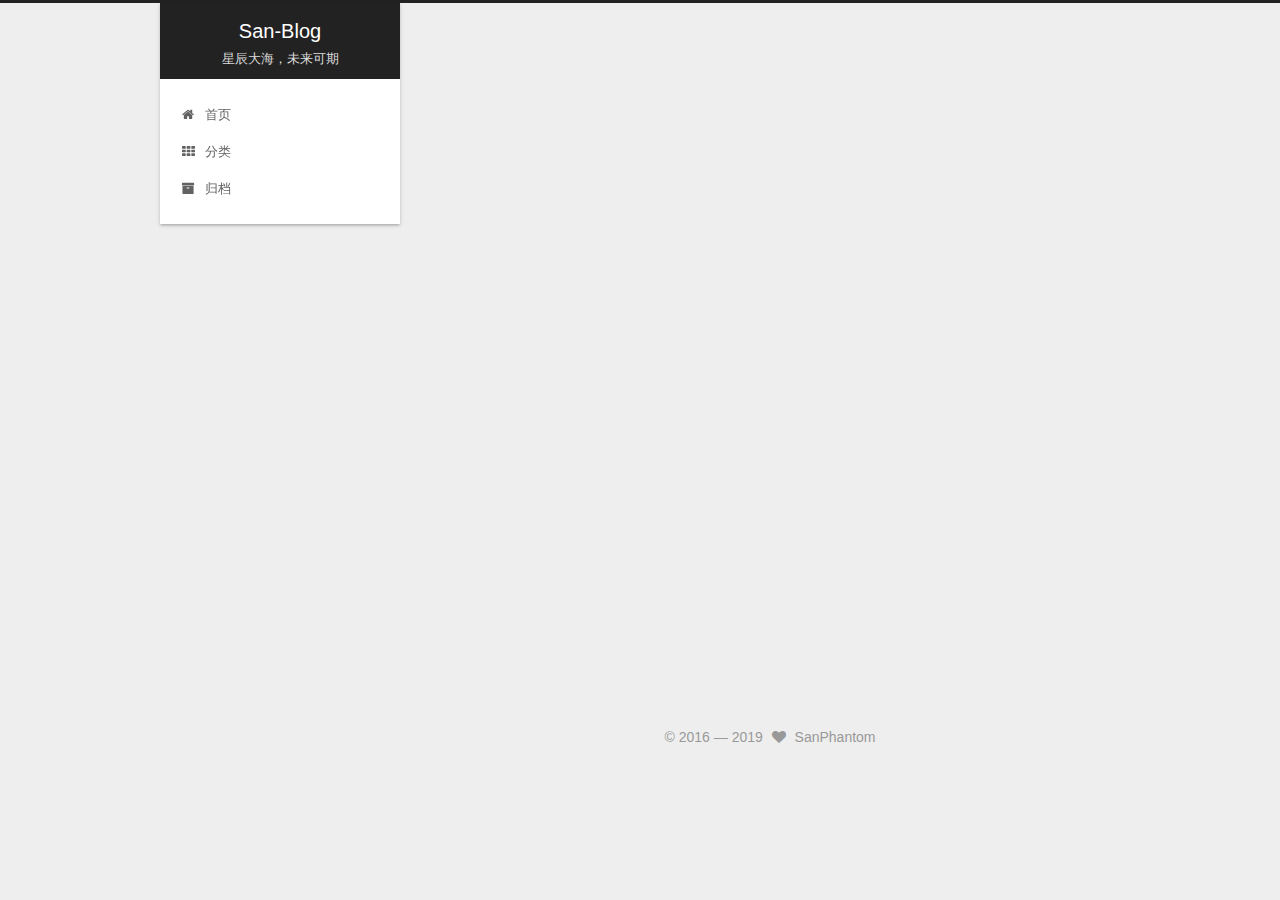
==== commit ea780ed3: "Site updated: 2019-11-07 17:50:29" ====
--- a/archives/index.html
+++ b/archives/index.html
@@ -5,7 +5,7 @@
   
 
 
-<html class="theme-next gemini use-motion" lang="zh-CN">
+<html class="theme-next gemini use-motion" lang="zh-Hans">
 <head>
   <meta charset="UTF-8"/>
 <meta http-equiv="X-UA-Compatible" content="IE=edge" />
@@ -56,10 +56,10 @@
   <link rel="apple-touch-icon" sizes="180x180" href="/images/apple-touch-icon-next.png?v=5.1.4">
 
 
-  <link rel="icon" type="image/png" sizes="32x32" href="/images/favicon-32x32-next.png?v=5.1.4">
-
-
-  <link rel="icon" type="image/png" sizes="16x16" href="/images/favicon-16x16-next.png?v=5.1.4">
+  <link rel="icon" type="image/png" sizes="32x32" href="/images/favicon-32x32.png?v=5.1.4">
+
+
+  <link rel="icon" type="image/png" sizes="16x16" href="/images/favicon-16x16.png?v=5.1.4">
 
 
   <link rel="mask-icon" href="/images/logo.svg?v=5.1.4" color="#222">
@@ -83,7 +83,7 @@
 <meta property="og:title" content="San-Blog">
 <meta property="og:url" content="http:&#x2F;&#x2F;blog.sanphantom.cn&#x2F;archives&#x2F;index.html">
 <meta property="og:site_name" content="San-Blog">
-<meta property="og:locale" content="zh-CN">
+<meta property="og:locale" content="zh-Hans">
 <meta name="twitter:card" content="summary">
 
 
@@ -94,13 +94,13 @@
     root: '/',
     scheme: 'Gemini',
     version: '5.1.4',
-    sidebar: {"position":"left","display":"always","offset":12,"b2t":false,"scrollpercent":false,"onmobile":false},
+    sidebar: {"position":"left","display":"always","offset":12,"b2t":false,"scrollpercent":false,"onmobile":true},
     fancybox: true,
     tabs: true,
     motion: {"enable":true,"async":false,"transition":{"post_block":"fadeIn","post_header":"slideDownIn","post_body":"slideDownIn","coll_header":"slideLeftIn","sidebar":"slideUpIn"}},
     duoshuo: {
       userId: '0',
-      author: 'Author'
+      author: '博主'
     },
     algolia: {
       applicationID: '',
@@ -120,7 +120,7 @@
 
 
 
-  <title>Archive | San-Blog</title>
+  <title>归档 | San-Blog</title>
   
 
 
@@ -132,7 +132,7 @@
 
 </head>
 
-<body itemscope itemtype="http://schema.org/WebPage" lang="zh-CN">
+<body itemscope itemtype="http://schema.org/WebPage" lang="zh-Hans">
 
   
   
@@ -155,7 +155,7 @@
       </a>
     </div>
       
-        <p class="site-subtitle"></p>
+        <h1 class="site-subtitle" itemprop="description">星辰大海，未来可期</h1>
       
   </div>
 
@@ -178,9 +178,9 @@
         <li class="menu-item menu-item-home">
           <a href="/" rel="section">
             
-              <i class="menu-item-icon fa fa-fw fa-question-circle"></i> <br />
-            
-            Home
+              <i class="menu-item-icon fa fa-fw fa-home"></i> <br />
+            
+            首页
           </a>
         </li>
       
@@ -188,9 +188,9 @@
         <li class="menu-item menu-item-categories">
           <a href="/categories/" rel="section">
             
-              <i class="menu-item-icon fa fa-fw fa-question-circle"></i> <br />
-            
-            Categories
+              <i class="menu-item-icon fa fa-fw fa-th"></i> <br />
+            
+            分类
           </a>
         </li>
       
@@ -198,9 +198,9 @@
         <li class="menu-item menu-item-archives">
           <a href="/archives/" rel="section">
             
-              <i class="menu-item-icon fa fa-fw fa-question-circle"></i> <br />
-            
-            Archives
+              <i class="menu-item-icon fa fa-fw fa-archive"></i> <br />
+            
+            归档
           </a>
         </li>
       
@@ -236,7 +236,7 @@
         
           
         
-        Um..! 1 post. Keep on posting.
+        嗯..! 目前共计 1 篇日志。 继续努力。
       </span>
 
       
@@ -248,7 +248,7 @@
         
           
           <div class="collection-title">
-            <h1 class="archive-year" id="archive-year-2019">2019</h1>
+            <h2 class="archive-year" id="archive-year-2019">2019</h2>
           </div>
         
         
@@ -258,7 +258,7 @@
   <article class="post post-type-normal" itemscope itemtype="http://schema.org/Article">
     <header class="post-header">
 
-      <h2 class="post-title">
+      <h3 class="post-title">
         
             <a class="post-title-link" href="/Hello/hello-world/" itemprop="url">
               
@@ -266,7 +266,7 @@
               
             </a>
         
-      </h2>
+      </h3>
 
       <div class="post-meta">
         <time class="post-time" itemprop="dateCreated"
@@ -313,6 +313,8 @@
 
   <aside id="sidebar" class="sidebar">
     
+      <div id="sidebar-dimmer"></div>
+    
     <div class="sidebar-inner">
 
       
@@ -323,6 +325,10 @@
         <div class="site-overview">
           <div class="site-author motion-element" itemprop="author" itemscope itemtype="http://schema.org/Person">
             
+              <img class="site-author-image" itemprop="image"
+                src="http://cdn.sanphantom.cn/1cb3233d-77a0-489a-9767-27d033fe30ea"
+                alt="SanPhantom" />
+            
               <p class="site-author-name" itemprop="name">SanPhantom</p>
               <p class="site-description motion-element" itemprop="description"></p>
           </div>
@@ -332,10 +338,10 @@
             
               <div class="site-state-item site-state-posts">
               
-                <a href="/archives/">
+                <a href="/archives/%7C%7Carchive">
               
                   <span class="site-state-item-count">1</span>
-                  <span class="site-state-item-name">posts</span>
+                  <span class="site-state-item-name">日志</span>
                 </a>
               </div>
             
@@ -346,7 +352,7 @@
               <div class="site-state-item site-state-categories">
                 <a href="/categories/index.html">
                   <span class="site-state-item-count">1</span>
-                  <span class="site-state-item-name">categories</span>
+                  <span class="site-state-item-name">分类</span>
                 </a>
               </div>
             
@@ -394,9 +400,9 @@
 
     <footer id="footer" class="footer">
       <div class="footer-inner">
-        <div class="copyright">&copy; <span itemprop="copyrightYear">2019</span>
+        <div class="copyright">&copy; 2016 &mdash; <span itemprop="copyrightYear">2019</span>
   <span class="with-love">
-    <i class="fa fa-user"></i>
+    <i class="fa fa-heart"></i>
   </span>
   <span class="author" itemprop="copyrightHolder">SanPhantom</span>
 
@@ -453,8 +459,6 @@
   
 
 
-  
-
 
 
 
@@ -493,11 +497,6 @@
   
   
     <script type="text/javascript" src="/lib/fancybox/source/jquery.fancybox.pack.js?v=2.1.5"></script>
-  
-
-  
-  
-    <script type="text/javascript" src="/lib/canvas-nest/canvas-nest.min.js"></script>
   
 
 
--- a/css/main.css
+++ b/css/main.css
@@ -1078,12 +1078,14 @@
 }
 @media (min-width: 768px) and (max-width: 991px) {
   .back-to-top {
-    display: none !important;
+    right: 20px;
+    opacity: 0.8;
   }
 }
 @media (max-width: 767px) {
   .back-to-top {
-    display: none !important;
+    right: 20px;
+    opacity: 0.8;
   }
 }
 .back-to-top.back-to-top-on {
@@ -1497,7 +1499,7 @@
   font-size: 16px;
 }
 .posts-expand .post-meta {
-  margin: 3px 0 60px 0;
+  margin: 3px 0 30px 0;
   color: #999;
   font-family: 'Lato', "PingFang SC", "Microsoft YaHei", sans-serif;
   font-size: 12px;
@@ -1642,6 +1644,13 @@
 .fancybox-close,
 .fancybox-close:hover {
   border: none;
+}
+.post-copyright {
+  margin: 2em 0 0;
+  padding: 0.5em 1em;
+  border-left: 3px solid #ff1700;
+  background-color: #f9f9f9;
+  list-style: none;
 }
 .rtl.post-body p,
 .rtl.post-body a,
@@ -1678,16 +1687,6 @@
 .sidebar a:hover {
   color: #eee;
 }
-@media (min-width: 768px) and (max-width: 991px) {
-  .sidebar {
-    display: none !important;
-  }
-}
-@media (max-width: 767px) {
-  .sidebar {
-    display: none !important;
-  }
-}
 .sidebar-inner {
   position: relative;
   padding: 20px 10px;
@@ -1716,12 +1715,14 @@
 }
 @media (min-width: 768px) and (max-width: 991px) {
   .sidebar-toggle {
-    display: none !important;
+    right: 20px;
+    opacity: 0.8;
   }
 }
 @media (max-width: 767px) {
   .sidebar-toggle {
-    display: none !important;
+    right: 20px;
+    opacity: 0.8;
   }
 }
 .sidebar-toggle-line {
@@ -1824,7 +1825,7 @@
   width: 4px;
   height: 4px;
   border-radius: 50%;
-  background: #453630;
+  background: #5ca1ff;
 }
 .links-of-blogroll {
   font-size: 13px;
@@ -1943,6 +1944,32 @@
 }
 .post-toc .nav .active-current > a:hover {
   color: #fc6423;
+}
+.sidebar-active #sidebar-dimmer {
+  opacity: 0.7;
+  -webkit-transform: translateX(-150%);
+  -webkit-transform: translateX(-150%);
+  -moz-transform: translateX(-150%);
+  -ms-transform: translateX(-150%);
+  -o-transform: translateX(-150%);
+  transform: translateX(-150%);
+  transition: opacity 0.2s;
+}
+#sidebar-dimmer {
+  display: none;
+  position: absolute;
+  top: 0;
+  left: 100%;
+  width: 200%;
+  height: 100%;
+  background: #000;
+  opacity: 0;
+  transition: opacity 0.2s, transform 0s 0.2s;
+}
+@media (max-width: 767px) {
+  #sidebar-dimmer {
+    display: block;
+  }
 }
 .footer {
   font-size: 14px;
@@ -2765,7 +2792,7 @@
   color: #fff;
 }
 .site-subtitle {
-  margin: 10px 10px 0;
+  margin: 0px 10px 0;
   font-weight: initial;
 }
 .site-search form {
@@ -3055,10 +3082,11 @@
 }
 .post-body h3 {
   font-size: 1.3em;
-  border-bottom: 1px dotted #eee;
+  border-bottom: 1px solid #eee;
 }
 .post-body h4 {
   font-size: 1.2em;
+  border-bottom: 1px dotted #eee;
 }
 .post-body h5 {
   font-size: 1.07em;
